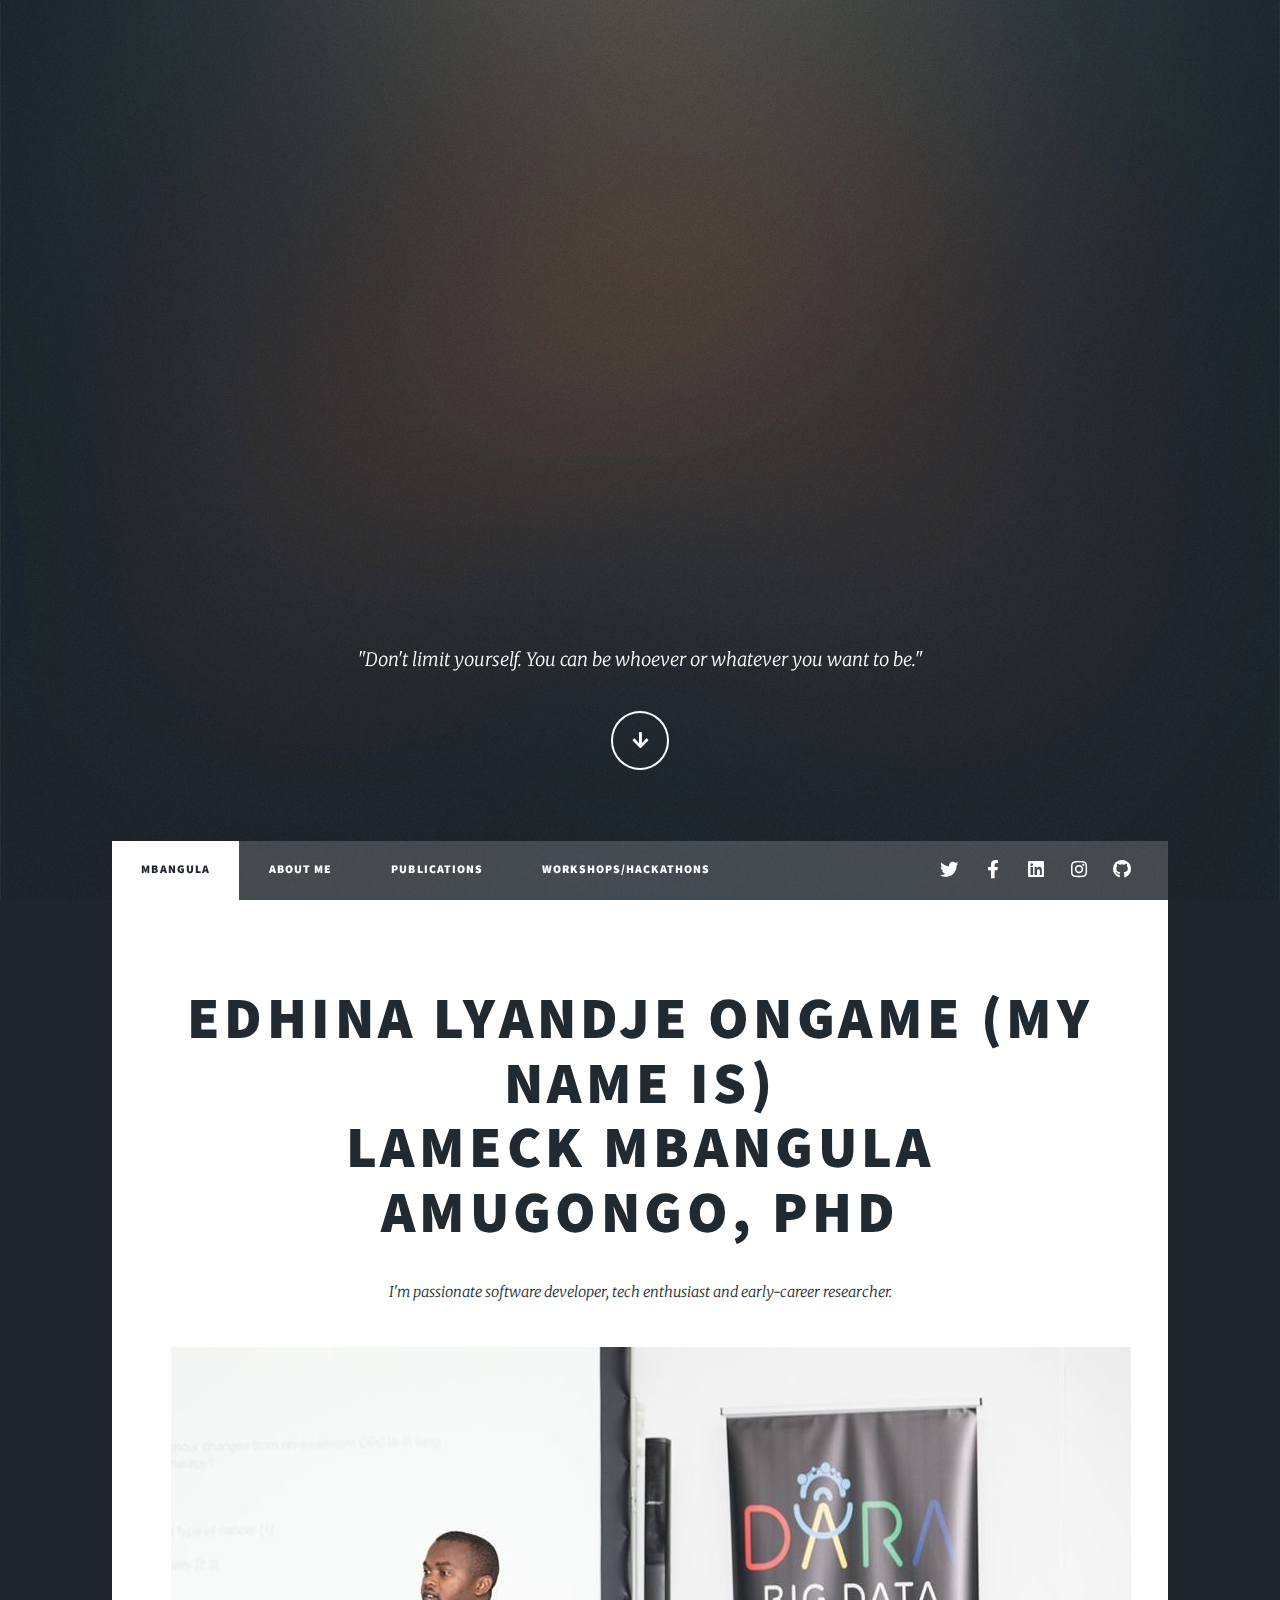
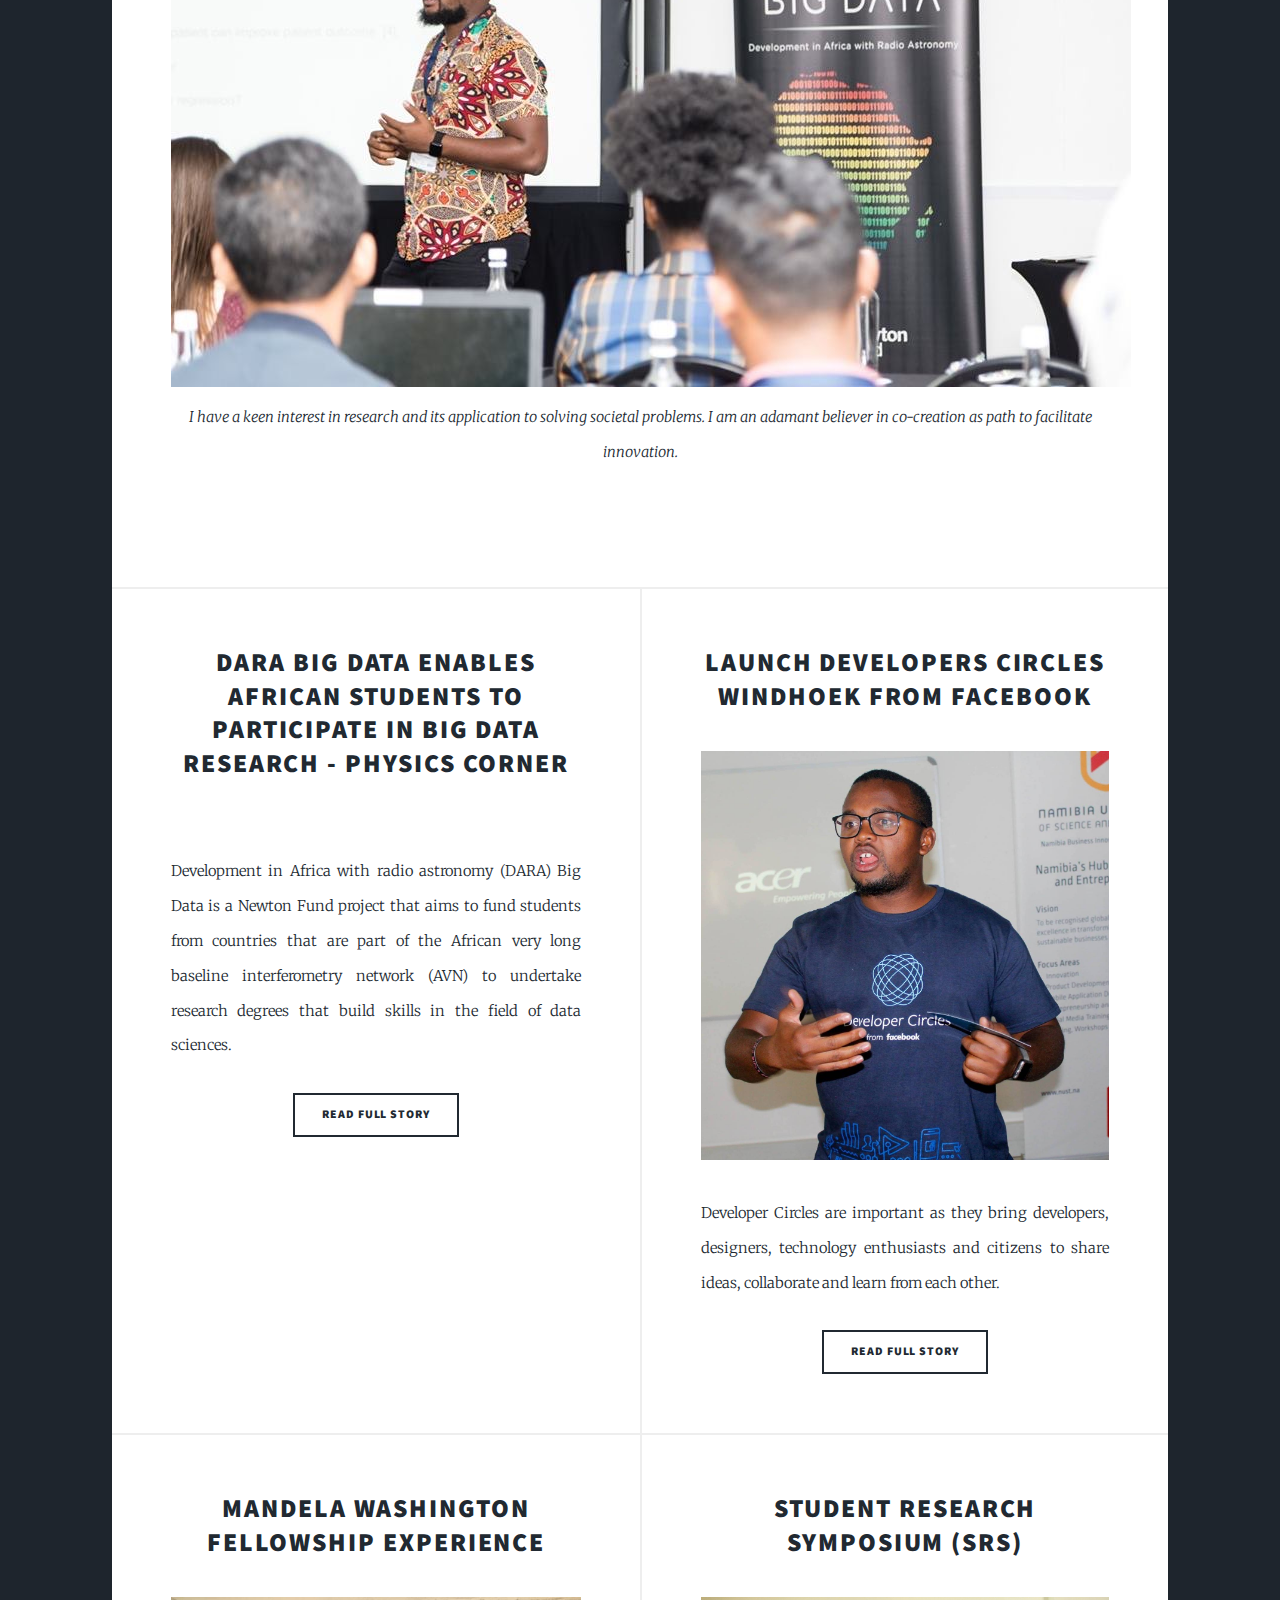
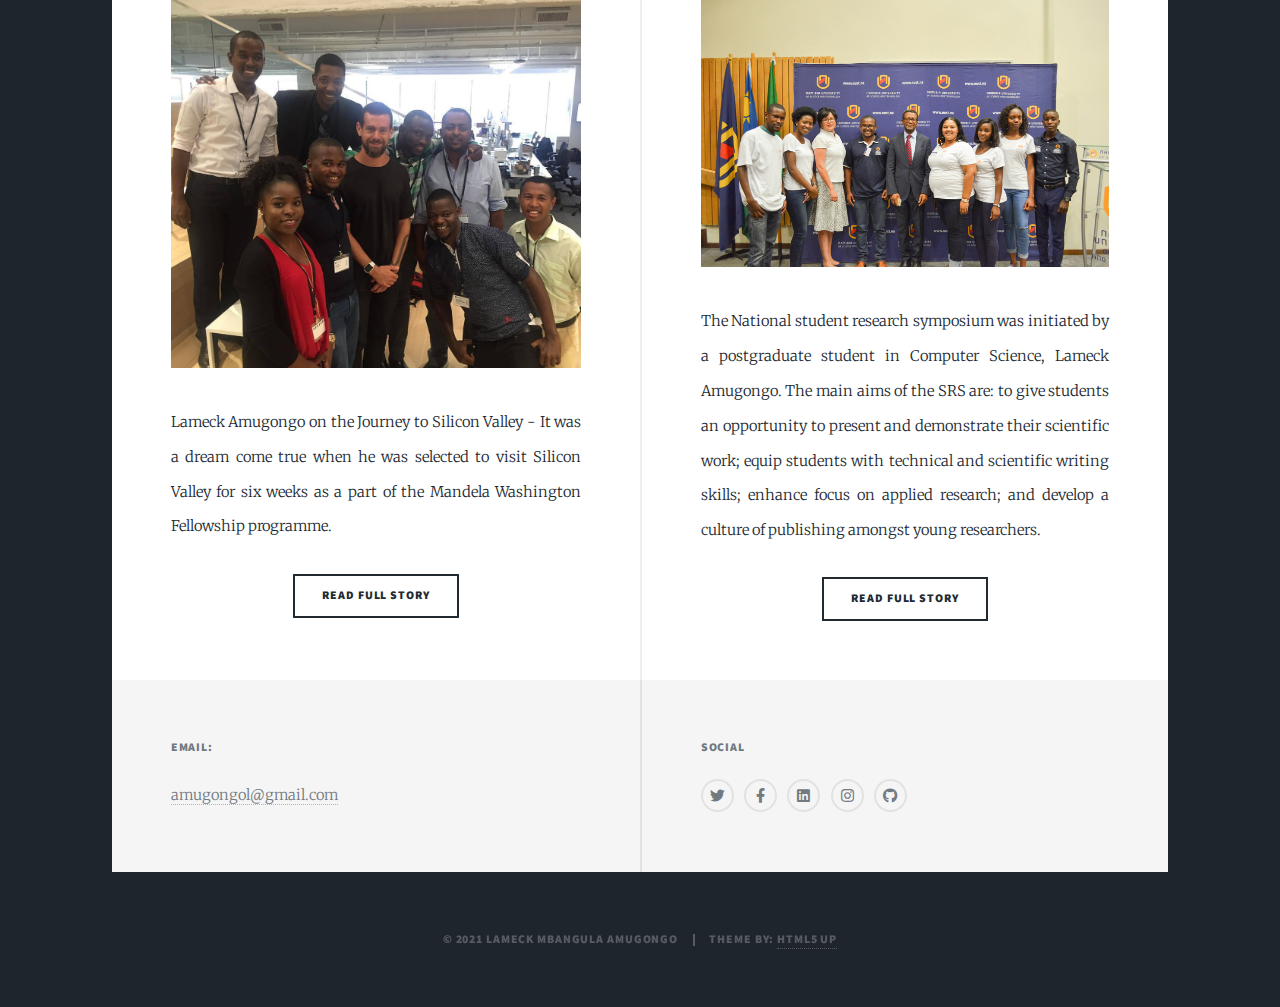
==== index.html @ 7638fcab "New Article" ====
<!DOCTYPE HTML>
<!--
	Massively by HTML5 UP
	html5up.net | @ajlkn
	Free for personal and commercial use under the CCA 3.0 license (html5up.net/license)
-->
<html>
	<head>
		<title>Lameck Mbangula Amugongo</title>
		<meta charset="utf-8" />
		<meta name="viewport" content="width=device-width, initial-scale=1, user-scalable=no" />
		<link rel="stylesheet" href="assets/css/main.css" />
		<noscript><link rel="stylesheet" href="assets/css/noscript.css" /></noscript>
	</head>
	<body class="is-preload">

		<!-- Wrapper -->
			<div id="wrapper" class="fade-in">

				<!-- Intro -->
					<div id="intro">
						<p>
							"Don't limit yourself. You can be whoever or whatever you want to be."
						</p>
						<ul class="actions">
							<li><a href="#header" class="button icon solid solo fa-arrow-down scrolly">Continue</a></li>
						</ul>
					</div>

				<!-- Header -->
					<header id="header">
						<a href="index.html" class="logo">Mbangula</a>
					</header>

				<!-- Nav -->
					<nav id="nav">
						<ul class="links">
							<li class="active"><a href="index.html">Mbangula</a></li>
							<li><a href="about.html">About Me</a></li>
							<li><a href="publications.html">Publications</a></li>
							<li><a href="workshops.html">Workshops/Hackathons</a></li>
						</ul>
						<ul class="icons">
							<li><a href="https://twitter.com/lamechthinkbig" target="_blank" class="icon brands fa-twitter"><span class="label">Twitter</span></a></li>
							<li><a href="https://www.facebook.com/lamugongo" target="_blank" class="icon brands fa-facebook-f"><span class="label">Facebook</span></a></li>
							<li><a href="https://www.linkedin.com/in/mbangula-lameck-amugongo-97433b62/" target="_blank" class="icon brands fa-linkedin"><span class="label">Facebook</span></a></li>
							<li><a href="https://www.instagram.com/lamechthinkbig/" target="_blank" class="icon brands fa-instagram"><span class="label">Instagram</span></a></li>
							<li><a href="https://github.com/Mbangula" target="_blank" class="icon brands fa-github"><span class="label">GitHub</span></a></li>
						</ul>
					</nav>

				<!-- Main -->
					<div id="main">

						<!-- Featured Post -->
							<article class="post featured">
								<header class="major">
									<h2>Edhina lyandje ongame (My name is) <br/>
										Lameck Mbangula Amugongo, PhD</h2>
									<p> 
										I'm passionate software developer, tech enthusiast and early-career researcher.
										<img class="image fit"><img src="images/DARA.JPG" alt="developer" /></img>
										I have a keen interest in research and its application to solving societal problems. 
										I am an adamant believer in co-creation as path to facilitate innovation.
									</p>
								</header>
							</article>
							
						<!-- Posts -->
							<section class="posts">
								<article>
									<header>
										<h2><a href="https://estropreprod.smartmembership.net/About/Newsroom/Newsletter/Physics/DARA-Big-Data-enables-African-students-to-particip" target="_blank">
											DARA Big Data enables African students to participate in big data research - Physics Corner</h2>
									</header>
									<a href="https://estropreprod.smartmembership.net/About/Newsroom/Newsletter/Physics/DARA-Big-Data-enables-African-students-to-particip" target="_blank" class="image fit"><img src="images/profile.jpg" alt="" /></a>
									<p>
										Development in Africa with radio astronomy (DARA) Big Data is a Newton Fund project that aims to fund students from countries that are part of the African very long baseline interferometry network (AVN) to undertake research degrees that build skills in the field of data sciences. 
									</p>
									<ul class="actions special">
										<li><a href="https://estropreprod.smartmembership.net/About/Newsroom/Newsletter/Physics/DARA-Big-Data-enables-African-students-to-particip" target="_blank" class="button">Read Full Story</a></li>
									</ul>
								</article>

								<article>
									<header>
										<h2><a href="https://www.namibiansun.com/news/developers-making-a-change2017-11-07" target="_blank">Launch Developers Circles Windhoek from Facebook</h2>
									</header>
									<a href="https://www.namibiansun.com/news/developers-making-a-change2017-11-07" target="_blank" class="image fit"><img src="images/lameck.jpg" alt="" /></a>
									<p>Developer Circles are important as they bring developers, designers, technology enthusiasts and citizens to share ideas, collaborate and learn from each other.</p>
									<ul class="actions special">
										<li><a href="https://www.namibiansun.com/news/developers-making-a-change2017-11-07" target="_blank" class="button">Read Full Story</a></li>
									</ul>
								</article>
								<article>
									<header>
										<h2><a href="https://www.namibian.com.na/169443/archive-read/Lameck-Amugongo-on-the-Journey-to-Silicon-Valley" target="_blank">Mandela Washington Fellowship Experience</h2>
									</header>
									<a href="https://www.namibian.com.na/169443/archive-read/Lameck-Amugongo-on-the-Journey-to-Silicon-Valley" target="_blank" class="image fit"><img src="images/jack.jpg" alt="" /></a>
									<p>Lameck Amugongo on the Journey to Silicon Valley - It was a dream come true when he was selected to visit Silicon Valley for six weeks as a part of the Mandela Washington Fellowship programme.</p>
									<ul class="actions special">
										<li><a href="https://www.namibian.com.na/169443/archive-read/Lameck-Amugongo-on-the-Journey-to-Silicon-Valley" target="_blank" class="button">Read Full Story</a></li>
									</ul>
								</article>
								<article>
									<header>
										<h2><a href="http://nsrs.nust.na/?q=archive" target="_blank">Student Research Symposium (SRS)</h2>
									</header>
									<a href="http://nsrs.nust.na/?q=archive" target="_blank" class="image fit"><img src="images/SRS.jpg" alt="SRS" /></a>
									<p>The National student research symposium was initiated by a postgraduate student in Computer Science, Lameck Amugongo. 
										The main aims of the SRS are: to give students an opportunity to present and demonstrate their scientific work; 
										equip students with technical and scientific writing skills; enhance focus on applied research; 
										and develop a culture of publishing amongst young researchers.</p>
									<ul class="actions special">
										<li><a href="http://nsrs.nust.na/?q=archive" target="_blank" class="button">Read Full Story</a></li>
									</ul>
								</article>
								
							</section>

					</div>
				<!-- Footer -->
					<footer id="footer">
							<section>
								<h3>Email:</h3>
								<a href="mailto:amugongol@gmail.com">amugongol@gmail.com</a>
							</section>
							<section>
								<h3>Social</h3>
								<ul class="icons alt">
									<li><a href="https://twitter.com/lamechthinkbig" target="_blank" class="icon brands fa-twitter"><span class="label">Twitter</span></a></li>
							<li><a href="https://www.facebook.com/lamugongo" target="_blank" class="icon brands fa-facebook-f"><span class="label">Facebook</span></a></li>
							<li><a href="https://www.linkedin.com/in/mbangula-lameck-amugongo-97433b62/" target="_blank" class="icon brands fa-linkedin"><span class="label">Facebook</span></a></li>
							<li><a href="https://www.instagram.com/lamechthinkbig/" target="_blank" class="icon brands fa-instagram"><span class="label">Instagram</span></a></li>
							<li><a href="https://github.com/Mbangula" target="_blank" class="icon brands fa-github"><span class="label">GitHub</span></a></li>
								</ul>
							</section>
						</section>
					</footer>

				<!-- Copyright -->
					<div id="copyright">
						<ul><li> &copy; 2021 Lameck Mbangula Amugongo </li><li>Theme by: <a href="https://html5up.net">HTML5 UP</a></li></ul>
					</div>

			</div>

		<!-- Scripts -->
			<script src="assets/js/jquery.min.js"></script>
			<script src="assets/js/jquery.scrollex.min.js"></script>
			<script src="assets/js/jquery.scrolly.min.js"></script>
			<script src="assets/js/browser.min.js"></script>
			<script src="assets/js/breakpoints.min.js"></script>
			<script src="assets/js/util.js"></script>
			<script src="assets/js/main.js"></script>

	</body>
</html>
---- assets/css/main.css ----
@import url(fontawesome-all.min.css);
@import url("https://fonts.googleapis.com/css?family=Merriweather:300,700,300italic,700italic|Source+Sans+Pro:900");

/*
	Massively by HTML5 UP
	html5up.net | @ajlkn
	Free for personal and commercial use under the CCA 3.0 license (html5up.net/license)
*/

html, body, div, span, applet, object,
iframe, h1, h2, h3, h4, h5, h6, p, blockquote,
pre, a, abbr, acronym, address, big, cite,
code, del, dfn, em, img, ins, kbd, q, s, samp,
small, strike, strong, sub, sup, tt, var, b,
u, i, center, dl, dt, dd, ol, ul, li, fieldset,
form, label, legend, table, caption, tbody,
tfoot, thead, tr, th, td, article, aside,
canvas, details, embed, figure, figcaption,
footer, header, hgroup, menu, nav, output, ruby,
section, summary, time, mark, audio, video {
	margin: 0;
	padding: 0;
	border: 0;
	font-size: 100%;
	font: inherit;
	vertical-align: baseline;}

article, aside, details, figcaption, figure,
footer, header, hgroup, menu, nav, section {
	display: block;}

body {
	line-height: 1;
}

ol, ul {
	list-style: none;
}

blockquote, q {
	quotes: none;
}

	blockquote:before, blockquote:after, q:before, q:after {
		content: '';
		content: none;
	}

table {
	border-collapse: collapse;
	border-spacing: 0;
}

body {
	-webkit-text-size-adjust: none;
}

mark {
	background-color: transparent;
	color: inherit;
}

input::-moz-focus-inner {
	border: 0;
	padding: 0;
}

input, select, textarea {
	-moz-appearance: none;
	-webkit-appearance: none;
	-ms-appearance: none;
	appearance: none;
}

/* Basic */

	@-ms-viewport {
		width: device-width;
	}

	body {
		-ms-overflow-style: scrollbar;
	}

	@media screen and (max-width: 480px) {

		html, body {
			min-width: 320px;
		}

	}

	html {
		box-sizing: border-box;
	}

	*, *:before, *:after {
		box-sizing: inherit;
	}

	body {
		background-color: #1e252d;
	}

		body.is-preload *, body.is-preload *:before, body.is-preload *:after {
			-moz-animation: none !important;
			-webkit-animation: none !important;
			-ms-animation: none !important;
			animation: none !important;
			-moz-transition: none !important;
			-webkit-transition: none !important;
			-ms-transition: none !important;
			transition: none !important;
		}

/* Type */

	html {
		font-size: 16pt;
	}

		@media screen and (max-width: 1680px) {

			html {
				font-size: 12pt;
			}

		}

		@media screen and (max-width: 1280px) {

			html {
				font-size: 11pt;
			}

		}

		@media screen and (max-width: 360px) {

			html {
				font-size: 10pt;
			}

		}

	body {
		color: #212931;
	}

	body, input, select, textarea {
		font-family: "Merriweather", Georgia, serif;
		font-weight: 300;
		font-size: 1rem;
		line-height: 2.375;
	}

	a {
		-moz-transition: color 0.2s ease-in-out, background-color 0.2s ease-in-out, border-color 0.2s ease-in-out, box-shadow 0.2s ease-in-out;
		-webkit-transition: color 0.2s ease-in-out, background-color 0.2s ease-in-out, border-color 0.2s ease-in-out, box-shadow 0.2s ease-in-out;
		-ms-transition: color 0.2s ease-in-out, background-color 0.2s ease-in-out, border-color 0.2s ease-in-out, box-shadow 0.2s ease-in-out;
		transition: color 0.2s ease-in-out, background-color 0.2s ease-in-out, border-color 0.2s ease-in-out, box-shadow 0.2s ease-in-out;
		border-bottom: dotted 1px;
		text-decoration: none;
	}

		a:hover {
			border-bottom-color: transparent;
		}

	strong, b {
		font-weight: 600;
	}

	em, i {
		font-style: italic;
	}

	p {
		text-align: justify;
		margin: 0 0 2rem 0;
	}

	h1, h2, h3, h4, h5, h6 {
		font-family: "Source Sans Pro", Helvetica, sans-serif;
		font-weight: 900;
		line-height: 1.5;
		letter-spacing: 0.075em;
		text-transform: uppercase;
		margin: 0 0 1rem 0;
	}

		h1 a, h2 a, h3 a, h4 a, h5 a, h6 a {
			border-bottom: 0;
			color: inherit;
			text-decoration: none;
		}

	h1 {
		font-size: 4rem;
		line-height: 1.1;
		margin: 0 0 2rem 0;
	}

	h2 {
		font-size: 1.75rem;
		line-height: 1.3;
		margin: 0 0 1.5rem 0;
	}

	h3 {
		font-size: 1.25rem;
		margin: 0 0 1.5rem 0;
	}

	h4 {
		font-size: 1rem;
	}

	h5 {
		font-size: 0.9rem;
	}

	h6 {
		font-size: 0.8rem;
	}

	sub {
		font-size: 0.8rem;
		position: relative;
		top: 0.5rem;
	}

	sup {
		font-size: 0.8rem;
		position: relative;
		top: -0.5rem;
	}

	blockquote {
		border-left: solid 4px;
		font-style: italic;
		margin: 0 0 2rem 0;
		padding: 0.5rem 0 0.5rem 2rem;
	}

	code {
		border: solid 2px;
		font-family: "Courier New", monospace;
		font-size: 0.9rem;
		margin: 0 0.25rem;
		padding: 0.25rem 0.65rem;
	}

	pre {
		-webkit-overflow-scrolling: touch;
		font-family: "Courier New", monospace;
		font-size: 0.9rem;
		margin: 0 0 2rem 0;
	}

		pre code {
			display: block;
			line-height: 1.75;
			padding: 1rem 1.5rem;
			overflow-x: auto;
		}

	hr {
		border: 0;
		border-bottom: solid 2px;
		margin: 3rem 0;
	}

		hr.major {
			margin: 5rem 0;
		}

	.align-left {
		text-align: left;
	}

	.align-center {
		text-align: center;
	}

	.align-right {
		text-align: right;
	}

	input, select, textarea {
		color: #212931;
	}

	a {
		color: #212931;
		border-bottom-color: rgba(33, 41, 49, 0.5);
	}

		a:hover {
			border-bottom-color: transparent;
			color: #18bfef !important;
		}

	strong, b {
		color: #212931;
	}

	h1, h2, h3, h4, h5, h6 {
		color: #212931;
	}

	blockquote {
		border-left-color: #eeeeee;
	}

	code {
		background: rgba(220, 220, 220, 0.25);
		border-color: #eeeeee;
	}

	hr {
		border-bottom-color: #eeeeee;
	}

/* Row */

	.row {
		display: flex;
		flex-wrap: wrap;
		box-sizing: border-box;
		align-items: stretch;
	}

		.row > * {
			box-sizing: border-box;
		}

		.row.gtr-uniform > * > :last-child {
			margin-bottom: 0;
		}

		.row.aln-left {
			justify-content: flex-start;
		}

		.row.aln-center {
			justify-content: center;
		}

		.row.aln-right {
			justify-content: flex-end;
		}

		.row.aln-top {
			align-items: flex-start;
		}

		.row.aln-middle {
			align-items: center;
		}

		.row.aln-bottom {
			align-items: flex-end;
		}

		.row > .imp {
			order: -1;
		}

		.row > .col-1 {
			width: 8.33333%;
		}

		.row > .off-1 {
			margin-left: 8.33333%;
		}

		.row > .col-2 {
			width: 16.66667%;
		}

		.row > .off-2 {
			margin-left: 16.66667%;
		}

		.row > .col-3 {
			width: 25%;
		}

		.row > .off-3 {
			margin-left: 25%;
		}

		.row > .col-4 {
			width: 33.33333%;
		}

		.row > .off-4 {
			margin-left: 33.33333%;
		}

		.row > .col-5 {
			width: 41.66667%;
		}

		.row > .off-5 {
			margin-left: 41.66667%;
		}

		.row > .col-6 {
			width: 50%;
		}

		.row > .off-6 {
			margin-left: 50%;
		}

		.row > .col-7 {
			width: 58.33333%;
		}

		.row > .off-7 {
			margin-left: 58.33333%;
		}

		.row > .col-8 {
			width: 66.66667%;
		}

		.row > .off-8 {
			margin-left: 66.66667%;
		}

		.row > .col-9 {
			width: 75%;
		}

		.row > .off-9 {
			margin-left: 75%;
		}

		.row > .col-10 {
			width: 83.33333%;
		}

		.row > .off-10 {
			margin-left: 83.33333%;
		}

		.row > .col-11 {
			width: 91.66667%;
		}

		.row > .off-11 {
			margin-left: 91.66667%;
		}

		.row > .col-12 {
			width: 100%;
		}

		.row > .off-12 {
			margin-left: 100%;
		}

		.row.gtr-0 {
			margin-top: 0;
			margin-left: 0rem;
		}

			.row.gtr-0 > * {
				padding: 0 0 0 0rem;
			}

			.row.gtr-0.gtr-uniform {
				margin-top: 0rem;
			}

				.row.gtr-0.gtr-uniform > * {
					padding-top: 0rem;
				}

		.row.gtr-25 {
			margin-top: 0;
			margin-left: -0.375rem;
		}

			.row.gtr-25 > * {
				padding: 0 0 0 0.375rem;
			}

			.row.gtr-25.gtr-uniform {
				margin-top: -0.375rem;
			}

				.row.gtr-25.gtr-uniform > * {
					padding-top: 0.375rem;
				}

		.row.gtr-50 {
			margin-top: 0;
			margin-left: -0.75rem;
		}

			.row.gtr-50 > * {
				padding: 0 0 0 0.75rem;
			}

			.row.gtr-50.gtr-uniform {
				margin-top: -0.75rem;
			}

				.row.gtr-50.gtr-uniform > * {
					padding-top: 0.75rem;
				}

		.row {
			margin-top: 0;
			margin-left: -1.5rem;
		}

			.row > * {
				padding: 0 0 0 1.5rem;
			}

			.row.gtr-uniform {
				margin-top: -1.5rem;
			}

				.row.gtr-uniform > * {
					padding-top: 1.5rem;
				}

		.row.gtr-150 {
			margin-top: 0;
			margin-left: -2.25rem;
		}

			.row.gtr-150 > * {
				padding: 0 0 0 2.25rem;
			}

			.row.gtr-150.gtr-uniform {
				margin-top: -2.25rem;
			}

				.row.gtr-150.gtr-uniform > * {
					padding-top: 2.25rem;
				}

		.row.gtr-200 {
			margin-top: 0;
			margin-left: -3rem;
		}

			.row.gtr-200 > * {
				padding: 0 0 0 3rem;
			}

			.row.gtr-200.gtr-uniform {
				margin-top: -3rem;
			}

				.row.gtr-200.gtr-uniform > * {
					padding-top: 3rem;
				}

		@media screen and (max-width: 1680px) {

			.row {
				display: flex;
				flex-wrap: wrap;
				box-sizing: border-box;
				align-items: stretch;
			}

				.row > * {
					box-sizing: border-box;
				}

				.row.gtr-uniform > * > :last-child {
					margin-bottom: 0;
				}

				.row.aln-left {
					justify-content: flex-start;
				}

				.row.aln-center {
					justify-content: center;
				}

				.row.aln-right {
					justify-content: flex-end;
				}

				.row.aln-top {
					align-items: flex-start;
				}

				.row.aln-middle {
					align-items: center;
				}

				.row.aln-bottom {
					align-items: flex-end;
				}

				.row > .imp-xlarge {
					order: -1;
				}

				.row > .col-1-xlarge {
					width: 8.33333%;
				}

				.row > .off-1-xlarge {
					margin-left: 8.33333%;
				}

				.row > .col-2-xlarge {
					width: 16.66667%;
				}

				.row > .off-2-xlarge {
					margin-left: 16.66667%;
				}

				.row > .col-3-xlarge {
					width: 25%;
				}

				.row > .off-3-xlarge {
					margin-left: 25%;
				}

				.row > .col-4-xlarge {
					width: 33.33333%;
				}

				.row > .off-4-xlarge {
					margin-left: 33.33333%;
				}

				.row > .col-5-xlarge {
					width: 41.66667%;
				}

				.row > .off-5-xlarge {
					margin-left: 41.66667%;
				}

				.row > .col-6-xlarge {
					width: 50%;
				}

				.row > .off-6-xlarge {
					margin-left: 50%;
				}

				.row > .col-7-xlarge {
					width: 58.33333%;
				}

				.row > .off-7-xlarge {
					margin-left: 58.33333%;
				}

				.row > .col-8-xlarge {
					width: 66.66667%;
				}

				.row > .off-8-xlarge {
					margin-left: 66.66667%;
				}

				.row > .col-9-xlarge {
					width: 75%;
				}

				.row > .off-9-xlarge {
					margin-left: 75%;
				}

				.row > .col-10-xlarge {
					width: 83.33333%;
				}

				.row > .off-10-xlarge {
					margin-left: 83.33333%;
				}

				.row > .col-11-xlarge {
					width: 91.66667%;
				}

				.row > .off-11-xlarge {
					margin-left: 91.66667%;
				}

				.row > .col-12-xlarge {
					width: 100%;
				}

				.row > .off-12-xlarge {
					margin-left: 100%;
				}

				.row.gtr-0 {
					margin-top: 0;
					margin-left: 0rem;
				}

					.row.gtr-0 > * {
						padding: 0 0 0 0rem;
					}

					.row.gtr-0.gtr-uniform {
						margin-top: 0rem;
					}

						.row.gtr-0.gtr-uniform > * {
							padding-top: 0rem;
						}

				.row.gtr-25 {
					margin-top: 0;
					margin-left: -0.375rem;
				}

					.row.gtr-25 > * {
						padding: 0 0 0 0.375rem;
					}

					.row.gtr-25.gtr-uniform {
						margin-top: -0.375rem;
					}

						.row.gtr-25.gtr-uniform > * {
							padding-top: 0.375rem;
						}

				.row.gtr-50 {
					margin-top: 0;
					margin-left: -0.75rem;
				}

					.row.gtr-50 > * {
						padding: 0 0 0 0.75rem;
					}

					.row.gtr-50.gtr-uniform {
						margin-top: -0.75rem;
					}

						.row.gtr-50.gtr-uniform > * {
							padding-top: 0.75rem;
						}

				.row {
					margin-top: 0;
					margin-left: -1.5rem;
				}

					.row > * {
						padding: 0 0 0 1.5rem;
					}

					.row.gtr-uniform {
						margin-top: -1.5rem;
					}

						.row.gtr-uniform > * {
							padding-top: 1.5rem;
						}

				.row.gtr-150 {
					margin-top: 0;
					margin-left: -2.25rem;
				}

					.row.gtr-150 > * {
						padding: 0 0 0 2.25rem;
					}

					.row.gtr-150.gtr-uniform {
						margin-top: -2.25rem;
					}

						.row.gtr-150.gtr-uniform > * {
							padding-top: 2.25rem;
						}

				.row.gtr-200 {
					margin-top: 0;
					margin-left: -3rem;
				}

					.row.gtr-200 > * {
						padding: 0 0 0 3rem;
					}

					.row.gtr-200.gtr-uniform {
						margin-top: -3rem;
					}

						.row.gtr-200.gtr-uniform > * {
							padding-top: 3rem;
						}

		}

		@media screen and (max-width: 1280px) {

			.row {
				display: flex;
				flex-wrap: wrap;
				box-sizing: border-box;
				align-items: stretch;
			}

				.row > * {
					box-sizing: border-box;
				}

				.row.gtr-uniform > * > :last-child {
					margin-bottom: 0;
				}

				.row.aln-left {
					justify-content: flex-start;
				}

				.row.aln-center {
					justify-content: center;
				}

				.row.aln-right {
					justify-content: flex-end;
				}

				.row.aln-top {
					align-items: flex-start;
				}

				.row.aln-middle {
					align-items: center;
				}

				.row.aln-bottom {
					align-items: flex-end;
				}

				.row > .imp-large {
					order: -1;
				}

				.row > .col-1-large {
					width: 8.33333%;
				}

				.row > .off-1-large {
					margin-left: 8.33333%;
				}

				.row > .col-2-large {
					width: 16.66667%;
				}

				.row > .off-2-large {
					margin-left: 16.66667%;
				}

				.row > .col-3-large {
					width: 25%;
				}

				.row > .off-3-large {
					margin-left: 25%;
				}

				.row > .col-4-large {
					width: 33.33333%;
				}

				.row > .off-4-large {
					margin-left: 33.33333%;
				}

				.row > .col-5-large {
					width: 41.66667%;
				}

				.row > .off-5-large {
					margin-left: 41.66667%;
				}

				.row > .col-6-large {
					width: 50%;
				}

				.row > .off-6-large {
					margin-left: 50%;
				}

				.row > .col-7-large {
					width: 58.33333%;
				}

				.row > .off-7-large {
					margin-left: 58.33333%;
				}

				.row > .col-8-large {
					width: 66.66667%;
				}

				.row > .off-8-large {
					margin-left: 66.66667%;
				}

				.row > .col-9-large {
					width: 75%;
				}

				.row > .off-9-large {
					margin-left: 75%;
				}

				.row > .col-10-large {
					width: 83.33333%;
				}

				.row > .off-10-large {
					margin-left: 83.33333%;
				}

				.row > .col-11-large {
					width: 91.66667%;
				}

				.row > .off-11-large {
					margin-left: 91.66667%;
				}

				.row > .col-12-large {
					width: 100%;
				}

				.row > .off-12-large {
					margin-left: 100%;
				}

				.row.gtr-0 {
					margin-top: 0;
					margin-left: 0rem;
				}

					.row.gtr-0 > * {
						padding: 0 0 0 0rem;
					}

					.row.gtr-0.gtr-uniform {
						margin-top: 0rem;
					}

						.row.gtr-0.gtr-uniform > * {
							padding-top: 0rem;
						}

				.row.gtr-25 {
					margin-top: 0;
					margin-left: -0.375rem;
				}

					.row.gtr-25 > * {
						padding: 0 0 0 0.375rem;
					}

					.row.gtr-25.gtr-uniform {
						margin-top: -0.375rem;
					}

						.row.gtr-25.gtr-uniform > * {
							padding-top: 0.375rem;
						}

				.row.gtr-50 {
					margin-top: 0;
					margin-left: -0.75rem;
				}

					.row.gtr-50 > * {
						padding: 0 0 0 0.75rem;
					}

					.row.gtr-50.gtr-uniform {
						margin-top: -0.75rem;
					}

						.row.gtr-50.gtr-uniform > * {
							padding-top: 0.75rem;
						}

				.row {
					margin-top: 0;
					margin-left: -1.5rem;
				}

					.row > * {
						padding: 0 0 0 1.5rem;
					}

					.row.gtr-uniform {
						margin-top: -1.5rem;
					}

						.row.gtr-uniform > * {
							padding-top: 1.5rem;
						}

				.row.gtr-150 {
					margin-top: 0;
					margin-left: -2.25rem;
				}

					.row.gtr-150 > * {
						padding: 0 0 0 2.25rem;
					}

					.row.gtr-150.gtr-uniform {
						margin-top: -2.25rem;
					}

						.row.gtr-150.gtr-uniform > * {
							padding-top: 2.25rem;
						}

				.row.gtr-200 {
					margin-top: 0;
					margin-left: -3rem;
				}

					.row.gtr-200 > * {
						padding: 0 0 0 3rem;
					}

					.row.gtr-200.gtr-uniform {
						margin-top: -3rem;
					}

						.row.gtr-200.gtr-uniform > * {
							padding-top: 3rem;
						}

		}

		@media screen and (max-width: 980px) {

			.row {
				display: flex;
				flex-wrap: wrap;
				box-sizing: border-box;
				align-items: stretch;
			}

				.row > * {
					box-sizing: border-box;
				}

				.row.gtr-uniform > * > :last-child {
					margin-bottom: 0;
				}

				.row.aln-left {
					justify-content: flex-start;
				}

				.row.aln-center {
					justify-content: center;
				}

				.row.aln-right {
					justify-content: flex-end;
				}

				.row.aln-top {
					align-items: flex-start;
				}

				.row.aln-middle {
					align-items: center;
				}

				.row.aln-bottom {
					align-items: flex-end;
				}

				.row > .imp-medium {
					order: -1;
				}

				.row > .col-1-medium {
					width: 8.33333%;
				}

				.row > .off-1-medium {
					margin-left: 8.33333%;
				}

				.row > .col-2-medium {
					width: 16.66667%;
				}

				.row > .off-2-medium {
					margin-left: 16.66667%;
				}

				.row > .col-3-medium {
					width: 25%;
				}

				.row > .off-3-medium {
					margin-left: 25%;
				}

				.row > .col-4-medium {
					width: 33.33333%;
				}

				.row > .off-4-medium {
					margin-left: 33.33333%;
				}

				.row > .col-5-medium {
					width: 41.66667%;
				}

				.row > .off-5-medium {
					margin-left: 41.66667%;
				}

				.row > .col-6-medium {
					width: 50%;
				}

				.row > .off-6-medium {
					margin-left: 50%;
				}

				.row > .col-7-medium {
					width: 58.33333%;
				}

				.row > .off-7-medium {
					margin-left: 58.33333%;
				}

				.row > .col-8-medium {
					width: 66.66667%;
				}

				.row > .off-8-medium {
					margin-left: 66.66667%;
				}

				.row > .col-9-medium {
					width: 75%;
				}

				.row > .off-9-medium {
					margin-left: 75%;
				}

				.row > .col-10-medium {
					width: 83.33333%;
				}

				.row > .off-10-medium {
					margin-left: 83.33333%;
				}

				.row > .col-11-medium {
					width: 91.66667%;
				}

				.row > .off-11-medium {
					margin-left: 91.66667%;
				}

				.row > .col-12-medium {
					width: 100%;
				}

				.row > .off-12-medium {
					margin-left: 100%;
				}

				.row.gtr-0 {
					margin-top: 0;
					margin-left: 0rem;
				}

					.row.gtr-0 > * {
						padding: 0 0 0 0rem;
					}

					.row.gtr-0.gtr-uniform {
						margin-top: 0rem;
					}

						.row.gtr-0.gtr-uniform > * {
							padding-top: 0rem;
						}

				.row.gtr-25 {
					margin-top: 0;
					margin-left: -0.375rem;
				}

					.row.gtr-25 > * {
						padding: 0 0 0 0.375rem;
					}

					.row.gtr-25.gtr-uniform {
						margin-top: -0.375rem;
					}

						.row.gtr-25.gtr-uniform > * {
							padding-top: 0.375rem;
						}

				.row.gtr-50 {
					margin-top: 0;
					margin-left: -0.75rem;
				}

					.row.gtr-50 > * {
						padding: 0 0 0 0.75rem;
					}

					.row.gtr-50.gtr-uniform {
						margin-top: -0.75rem;
					}

						.row.gtr-50.gtr-uniform > * {
							padding-top: 0.75rem;
						}

				.row {
					margin-top: 0;
					margin-left: -1.5rem;
				}

					.row > * {
						padding: 0 0 0 1.5rem;
					}

					.row.gtr-uniform {
						margin-top: -1.5rem;
					}

						.row.gtr-uniform > * {
							padding-top: 1.5rem;
						}

				.row.gtr-150 {
					margin-top: 0;
					margin-left: -2.25rem;
				}

					.row.gtr-150 > * {
						padding: 0 0 0 2.25rem;
					}

					.row.gtr-150.gtr-uniform {
						margin-top: -2.25rem;
					}

						.row.gtr-150.gtr-uniform > * {
							padding-top: 2.25rem;
						}

				.row.gtr-200 {
					margin-top: 0;
					margin-left: -3rem;
				}

					.row.gtr-200 > * {
						padding: 0 0 0 3rem;
					}

					.row.gtr-200.gtr-uniform {
						margin-top: -3rem;
					}

						.row.gtr-200.gtr-uniform > * {
							padding-top: 3rem;
						}

		}

		@media screen and (max-width: 736px) {

			.row {
				display: flex;
				flex-wrap: wrap;
				box-sizing: border-box;
				align-items: stretch;
			}

				.row > * {
					box-sizing: border-box;
				}

				.row.gtr-uniform > * > :last-child {
					margin-bottom: 0;
				}

				.row.aln-left {
					justify-content: flex-start;
				}

				.row.aln-center {
					justify-content: center;
				}

				.row.aln-right {
					justify-content: flex-end;
				}

				.row.aln-top {
					align-items: flex-start;
				}

				.row.aln-middle {
					align-items: center;
				}

				.row.aln-bottom {
					align-items: flex-end;
				}

				.row > .imp-small {
					order: -1;
				}

				.row > .col-1-small {
					width: 8.33333%;
				}

				.row > .off-1-small {
					margin-left: 8.33333%;
				}

				.row > .col-2-small {
					width: 16.66667%;
				}

				.row > .off-2-small {
					margin-left: 16.66667%;
				}

				.row > .col-3-small {
					width: 25%;
				}

				.row > .off-3-small {
					margin-left: 25%;
				}

				.row > .col-4-small {
					width: 33.33333%;
				}

				.row > .off-4-small {
					margin-left: 33.33333%;
				}

				.row > .col-5-small {
					width: 41.66667%;
				}

				.row > .off-5-small {
					margin-left: 41.66667%;
				}

				.row > .col-6-small {
					width: 50%;
				}

				.row > .off-6-small {
					margin-left: 50%;
				}

				.row > .col-7-small {
					width: 58.33333%;
				}

				.row > .off-7-small {
					margin-left: 58.33333%;
				}

				.row > .col-8-small {
					width: 66.66667%;
				}

				.row > .off-8-small {
					margin-left: 66.66667%;
				}

				.row > .col-9-small {
					width: 75%;
				}

				.row > .off-9-small {
					margin-left: 75%;
				}

				.row > .col-10-small {
					width: 83.33333%;
				}

				.row > .off-10-small {
					margin-left: 83.33333%;
				}

				.row > .col-11-small {
					width: 91.66667%;
				}

				.row > .off-11-small {
					margin-left: 91.66667%;
				}

				.row > .col-12-small {
					width: 100%;
				}

				.row > .off-12-small {
					margin-left: 100%;
				}

				.row.gtr-0 {
					margin-top: 0;
					margin-left: 0rem;
				}

					.row.gtr-0 > * {
						padding: 0 0 0 0rem;
					}

					.row.gtr-0.gtr-uniform {
						margin-top: 0rem;
					}

						.row.gtr-0.gtr-uniform > * {
							padding-top: 0rem;
						}

				.row.gtr-25 {
					margin-top: 0;
					margin-left: -0.375rem;
				}

					.row.gtr-25 > * {
						padding: 0 0 0 0.375rem;
					}

					.row.gtr-25.gtr-uniform {
						margin-top: -0.375rem;
					}

						.row.gtr-25.gtr-uniform > * {
							padding-top: 0.375rem;
						}

				.row.gtr-50 {
					margin-top: 0;
					margin-left: -0.75rem;
				}

					.row.gtr-50 > * {
						padding: 0 0 0 0.75rem;
					}

					.row.gtr-50.gtr-uniform {
						margin-top: -0.75rem;
					}

						.row.gtr-50.gtr-uniform > * {
							padding-top: 0.75rem;
						}

				.row {
					margin-top: 0;
					margin-left: -1.5rem;
				}

					.row > * {
						padding: 0 0 0 1.5rem;
					}

					.row.gtr-uniform {
						margin-top: -1.5rem;
					}

						.row.gtr-uniform > * {
							padding-top: 1.5rem;
						}

				.row.gtr-150 {
					margin-top: 0;
					margin-left: -2.25rem;
				}

					.row.gtr-150 > * {
						padding: 0 0 0 2.25rem;
					}

					.row.gtr-150.gtr-uniform {
						margin-top: -2.25rem;
					}

						.row.gtr-150.gtr-uniform > * {
							padding-top: 2.25rem;
						}

				.row.gtr-200 {
					margin-top: 0;
					margin-left: -3rem;
				}

					.row.gtr-200 > * {
						padding: 0 0 0 3rem;
					}

					.row.gtr-200.gtr-uniform {
						margin-top: -3rem;
					}

						.row.gtr-200.gtr-uniform > * {
							padding-top: 3rem;
						}

		}

		@media screen and (max-width: 480px) {

			.row {
				display: flex;
				flex-wrap: wrap;
				box-sizing: border-box;
				align-items: stretch;
			}

				.row > * {
					box-sizing: border-box;
				}

				.row.gtr-uniform > * > :last-child {
					margin-bottom: 0;
				}

				.row.aln-left {
					justify-content: flex-start;
				}

				.row.aln-center {
					justify-content: center;
				}

				.row.aln-right {
					justify-content: flex-end;
				}

				.row.aln-top {
					align-items: flex-start;
				}

				.row.aln-middle {
					align-items: center;
				}

				.row.aln-bottom {
					align-items: flex-end;
				}

				.row > .imp-xsmall {
					order: -1;
				}

				.row > .col-1-xsmall {
					width: 8.33333%;
				}

				.row > .off-1-xsmall {
					margin-left: 8.33333%;
				}

				.row > .col-2-xsmall {
					width: 16.66667%;
				}

				.row > .off-2-xsmall {
					margin-left: 16.66667%;
				}

				.row > .col-3-xsmall {
					width: 25%;
				}

				.row > .off-3-xsmall {
					margin-left: 25%;
				}

				.row > .col-4-xsmall {
					width: 33.33333%;
				}

				.row > .off-4-xsmall {
					margin-left: 33.33333%;
				}

				.row > .col-5-xsmall {
					width: 41.66667%;
				}

				.row > .off-5-xsmall {
					margin-left: 41.66667%;
				}

				.row > .col-6-xsmall {
					width: 50%;
				}

				.row > .off-6-xsmall {
					margin-left: 50%;
				}

				.row > .col-7-xsmall {
					width: 58.33333%;
				}

				.row > .off-7-xsmall {
					margin-left: 58.33333%;
				}

				.row > .col-8-xsmall {
					width: 66.66667%;
				}

				.row > .off-8-xsmall {
					margin-left: 66.66667%;
				}

				.row > .col-9-xsmall {
					width: 75%;
				}

				.row > .off-9-xsmall {
					margin-left: 75%;
				}

				.row > .col-10-xsmall {
					width: 83.33333%;
				}

				.row > .off-10-xsmall {
					margin-left: 83.33333%;
				}

				.row > .col-11-xsmall {
					width: 91.66667%;
				}

				.row > .off-11-xsmall {
					margin-left: 91.66667%;
				}

				.row > .col-12-xsmall {
					width: 100%;
				}

				.row > .off-12-xsmall {
					margin-left: 100%;
				}

				.row.gtr-0 {
					margin-top: 0;
					margin-left: 0rem;
				}

					.row.gtr-0 > * {
						padding: 0 0 0 0rem;
					}

					.row.gtr-0.gtr-uniform {
						margin-top: 0rem;
					}

						.row.gtr-0.gtr-uniform > * {
							padding-top: 0rem;
						}

				.row.gtr-25 {
					margin-top: 0;
					margin-left: -0.375rem;
				}

					.row.gtr-25 > * {
						padding: 0 0 0 0.375rem;
					}

					.row.gtr-25.gtr-uniform {
						margin-top: -0.375rem;
					}

						.row.gtr-25.gtr-uniform > * {
							padding-top: 0.375rem;
						}

				.row.gtr-50 {
					margin-top: 0;
					margin-left: -0.75rem;
				}

					.row.gtr-50 > * {
						padding: 0 0 0 0.75rem;
					}

					.row.gtr-50.gtr-uniform {
						margin-top: -0.75rem;
					}

						.row.gtr-50.gtr-uniform > * {
							padding-top: 0.75rem;
						}

				.row {
					margin-top: 0;
					margin-left: -1.5rem;
				}

					.row > * {
						padding: 0 0 0 1.5rem;
					}

					.row.gtr-uniform {
						margin-top: -1.5rem;
					}

						.row.gtr-uniform > * {
							padding-top: 1.5rem;
						}

				.row.gtr-150 {
					margin-top: 0;
					margin-left: -2.25rem;
				}

					.row.gtr-150 > * {
						padding: 0 0 0 2.25rem;
					}

					.row.gtr-150.gtr-uniform {
						margin-top: -2.25rem;
					}

						.row.gtr-150.gtr-uniform > * {
							padding-top: 2.25rem;
						}

				.row.gtr-200 {
					margin-top: 0;
					margin-left: -3rem;
				}

					.row.gtr-200 > * {
						padding: 0 0 0 3rem;
					}

					.row.gtr-200.gtr-uniform {
						margin-top: -3rem;
					}

						.row.gtr-200.gtr-uniform > * {
							padding-top: 3rem;
						}

		}

		@media screen and (max-width: 360px) {

			.row {
				display: flex;
				flex-wrap: wrap;
				box-sizing: border-box;
				align-items: stretch;
			}

				.row > * {
					box-sizing: border-box;
				}

				.row.gtr-uniform > * > :last-child {
					margin-bottom: 0;
				}

				.row.aln-left {
					justify-content: flex-start;
				}

				.row.aln-center {
					justify-content: center;
				}

				.row.aln-right {
					justify-content: flex-end;
				}

				.row.aln-top {
					align-items: flex-start;
				}

				.row.aln-middle {
					align-items: center;
				}

				.row.aln-bottom {
					align-items: flex-end;
				}

				.row > .imp-xxsmall {
					order: -1;
				}

				.row > .col-1-xxsmall {
					width: 8.33333%;
				}

				.row > .off-1-xxsmall {
					margin-left: 8.33333%;
				}

				.row > .col-2-xxsmall {
					width: 16.66667%;
				}

				.row > .off-2-xxsmall {
					margin-left: 16.66667%;
				}

				.row > .col-3-xxsmall {
					width: 25%;
				}

				.row > .off-3-xxsmall {
					margin-left: 25%;
				}

				.row > .col-4-xxsmall {
					width: 33.33333%;
				}

				.row > .off-4-xxsmall {
					margin-left: 33.33333%;
				}

				.row > .col-5-xxsmall {
					width: 41.66667%;
				}

				.row > .off-5-xxsmall {
					margin-left: 41.66667%;
				}

				.row > .col-6-xxsmall {
					width: 50%;
				}

				.row > .off-6-xxsmall {
					margin-left: 50%;
				}

				.row > .col-7-xxsmall {
					width: 58.33333%;
				}

				.row > .off-7-xxsmall {
					margin-left: 58.33333%;
				}

				.row > .col-8-xxsmall {
					width: 66.66667%;
				}

				.row > .off-8-xxsmall {
					margin-left: 66.66667%;
				}

				.row > .col-9-xxsmall {
					width: 75%;
				}

				.row > .off-9-xxsmall {
					margin-left: 75%;
				}

				.row > .col-10-xxsmall {
					width: 83.33333%;
				}

				.row > .off-10-xxsmall {
					margin-left: 83.33333%;
				}

				.row > .col-11-xxsmall {
					width: 91.66667%;
				}

				.row > .off-11-xxsmall {
					margin-left: 91.66667%;
				}

				.row > .col-12-xxsmall {
					width: 100%;
				}

				.row > .off-12-xxsmall {
					margin-left: 100%;
				}

				.row.gtr-0 {
					margin-top: 0;
					margin-left: 0rem;
				}

					.row.gtr-0 > * {
						padding: 0 0 0 0rem;
					}

					.row.gtr-0.gtr-uniform {
						margin-top: 0rem;
					}

						.row.gtr-0.gtr-uniform > * {
							padding-top: 0rem;
						}

				.row.gtr-25 {
					margin-top: 0;
					margin-left: -0.375rem;
				}

					.row.gtr-25 > * {
						padding: 0 0 0 0.375rem;
					}

					.row.gtr-25.gtr-uniform {
						margin-top: -0.375rem;
					}

						.row.gtr-25.gtr-uniform > * {
							padding-top: 0.375rem;
						}

				.row.gtr-50 {
					margin-top: 0;
					margin-left: -0.75rem;
				}

					.row.gtr-50 > * {
						padding: 0 0 0 0.75rem;
					}

					.row.gtr-50.gtr-uniform {
						margin-top: -0.75rem;
					}

						.row.gtr-50.gtr-uniform > * {
							padding-top: 0.75rem;
						}

				.row {
					margin-top: 0;
					margin-left: -1.5rem;
				}

					.row > * {
						padding: 0 0 0 1.5rem;
					}

					.row.gtr-uniform {
						margin-top: -1.5rem;
					}

						.row.gtr-uniform > * {
							padding-top: 1.5rem;
						}

				.row.gtr-150 {
					margin-top: 0;
					margin-left: -2.25rem;
				}

					.row.gtr-150 > * {
						padding: 0 0 0 2.25rem;
					}

					.row.gtr-150.gtr-uniform {
						margin-top: -2.25rem;
					}

						.row.gtr-150.gtr-uniform > * {
							padding-top: 2.25rem;
						}

				.row.gtr-200 {
					margin-top: 0;
					margin-left: -3rem;
				}

					.row.gtr-200 > * {
						padding: 0 0 0 3rem;
					}

					.row.gtr-200.gtr-uniform {
						margin-top: -3rem;
					}

						.row.gtr-200.gtr-uniform > * {
							padding-top: 3rem;
						}

		}

/* Box */

	.box {
		border: solid 2px;
		margin-bottom: 2rem;
		padding: 1.5rem;
	}

		.box > :last-child,
		.box > :last-child > :last-child,
		.box > :last-child > :last-child > :last-child {
			margin-bottom: 0;
		}

		.box.alt {
			border: 0;
			border-radius: 0;
			padding: 0;
		}

	.box {
		border-color: #eeeeee;
	}

/* Button */

	input[type="submit"],
	input[type="reset"],
	input[type="button"],
	button,
	.button {
		-moz-appearance: none;
		-webkit-appearance: none;
		-ms-appearance: none;
		appearance: none;
		-moz-transition: background-color 0.2s ease-in-out, box-shadow 0.2s ease-in-out, color 0.2s ease-in-out;
		-webkit-transition: background-color 0.2s ease-in-out, box-shadow 0.2s ease-in-out, color 0.2s ease-in-out;
		-ms-transition: background-color 0.2s ease-in-out, box-shadow 0.2s ease-in-out, color 0.2s ease-in-out;
		transition: background-color 0.2s ease-in-out, box-shadow 0.2s ease-in-out, color 0.2s ease-in-out;
		border: 0;
		border-radius: 0;
		cursor: pointer;
		display: inline-block;
		font-family: "Source Sans Pro", Helvetica, sans-serif;
		font-size: 0.8rem;
		font-weight: 900;
		letter-spacing: 0.075em;
		height: 3rem;
		line-height: 3rem;
		padding: 0 2rem;
		text-align: center;
		text-decoration: none;
		text-transform: uppercase;
		white-space: nowrap;
	}

		input[type="submit"].icon:before,
		input[type="reset"].icon:before,
		input[type="button"].icon:before,
		button.icon:before,
		.button.icon:before {
			margin-right: 0.5rem;
		}

		input[type="submit"].icon.solo,
		input[type="reset"].icon.solo,
		input[type="button"].icon.solo,
		button.icon.solo,
		.button.icon.solo {
			position: relative;
			width: 4rem;
			height: 4rem;
			line-height: 4rem;
			border-radius: 4rem;
			text-indent: 4rem;
			overflow: hidden;
			padding: 0;
			white-space: nowrap;
		}

			input[type="submit"].icon.solo:before,
			input[type="reset"].icon.solo:before,
			input[type="button"].icon.solo:before,
			button.icon.solo:before,
			.button.icon.solo:before {
				position: absolute;
				display: block;
				top: 0;
				left: 0;
				width: inherit;
				height: inherit;
				line-height: inherit;
				font-size: 1.25rem;
				margin-right: 0;
				text-align: center;
				text-indent: 0;
			}

		input[type="submit"].fit,
		input[type="reset"].fit,
		input[type="button"].fit,
		button.fit,
		.button.fit {
			width: 100%;
		}

		input[type="submit"].small,
		input[type="reset"].small,
		input[type="button"].small,
		button.small,
		.button.small {
			font-size: 0.7rem;
			height: 2.5rem;
			line-height: 2.5rem;
			padding: 0 1.5rem;
		}

		input[type="submit"].large,
		input[type="reset"].large,
		input[type="button"].large,
		button.large,
		.button.large {
			font-size: 0.9rem;
			height: 3.5rem;
			line-height: 3.5rem;
			padding: 0 2.75rem;
		}

		@media screen and (max-width: 980px) {

			input[type="submit"],
			input[type="reset"],
			input[type="button"],
			button,
			.button {
				font-size: 0.9rem;
				height: 3.25rem;
				line-height: 3.25rem;
			}

				input[type="submit"].large,
				input[type="reset"].large,
				input[type="button"].large,
				button.large,
				.button.large {
					font-size: 1rem;
					height: 3.75rem;
					line-height: 3.75rem;
				}

		}

		input[type="submit"].disabled, input[type="submit"]:disabled,
		input[type="reset"].disabled,
		input[type="reset"]:disabled,
		input[type="button"].disabled,
		input[type="button"]:disabled,
		button.disabled,
		button:disabled,
		.button.disabled,
		.button:disabled {
			pointer-events: none;
			opacity: 0.25;
		}

	input[type="submit"],
	input[type="reset"],
	input[type="button"],
	button,
	.button {
		background-color: transparent;
		box-shadow: inset 0 0 0 2px #212931;
		color: #212931 !important;
	}

		input[type="submit"]:hover,
		input[type="reset"]:hover,
		input[type="button"]:hover,
		button:hover,
		.button:hover {
			box-shadow: inset 0 0 0 2px #18bfef;
			color: #18bfef !important;
		}

		input[type="submit"].primary,
		input[type="reset"].primary,
		input[type="button"].primary,
		button.primary,
		.button.primary {
			background-color: #212931;
			box-shadow: none;
			color: #ffffff !important;
		}

			input[type="submit"].primary:hover,
			input[type="reset"].primary:hover,
			input[type="button"].primary:hover,
			button.primary:hover,
			.button.primary:hover {
				background-color: #18bfef;
			}

/* Form */

	form {
		margin: 0 0 2rem 0;
	}

		form > :last-child {
			margin-bottom: 0;
		}

		form > .fields {
			display: -moz-flex;
			display: -webkit-flex;
			display: -ms-flex;
			display: flex;
			-moz-flex-wrap: wrap;
			-webkit-flex-wrap: wrap;
			-ms-flex-wrap: wrap;
			flex-wrap: wrap;
			width: calc(100% + 3rem);
			margin: -1.5rem 0 2rem -1.5rem;
		}

			form > .fields > .field {
				-moz-flex-grow: 0;
				-webkit-flex-grow: 0;
				-ms-flex-grow: 0;
				flex-grow: 0;
				-moz-flex-shrink: 0;
				-webkit-flex-shrink: 0;
				-ms-flex-shrink: 0;
				flex-shrink: 0;
				padding: 1.5rem 0 0 1.5rem;
				width: calc(100% - 1.5rem);
			}

				form > .fields > .field.half {
					width: calc(50% - 0.75rem);
				}

				form > .fields > .field.third {
					width: calc(100%/3 - 0.5rem);
				}

				form > .fields > .field.quarter {
					width: calc(25% - 0.375rem);
				}

		@media screen and (max-width: 480px) {

			form > .fields {
				width: calc(100% + 3rem);
				margin: -1.5rem 0 2rem -1.5rem;
			}

				form > .fields > .field {
					padding: 1.5rem 0 0 1.5rem;
					width: calc(100% - 1.5rem);
				}

					form > .fields > .field.half {
						width: calc(100% - 1.5rem);
					}

					form > .fields > .field.third {
						width: calc(100% - 1.5rem);
					}

					form > .fields > .field.quarter {
						width: calc(100% - 1.5rem);
					}

		}

	label {
		display: block;
		font-family: "Source Sans Pro", Helvetica, sans-serif;
		font-weight: 900;
		line-height: 1.5;
		letter-spacing: 0.075em;
		font-size: 0.8rem;
		text-transform: uppercase;
		margin: 0 0 0.75rem 0;
	}

		@media screen and (max-width: 980px) {

			label {
				font-size: 0.9rem;
			}

		}

	input[type="text"],
	input[type="password"],
	input[type="email"],
	select,
	textarea {
		-moz-appearance: none;
		-webkit-appearance: none;
		-ms-appearance: none;
		appearance: none;
		background: transparent;
		border-radius: 0;
		border: solid 2px;
		color: inherit;
		display: block;
		outline: 0;
		padding: 0 1rem;
		text-decoration: none;
		width: 100%;
	}

		input[type="text"]:invalid,
		input[type="password"]:invalid,
		input[type="email"]:invalid,
		select:invalid,
		textarea:invalid {
			box-shadow: none;
		}

	select {
		background-size: 1.25rem;
		background-repeat: no-repeat;
		background-position: calc(100% - 1rem) center;
		height: 3rem;
		padding-right: 3rem;
		text-overflow: ellipsis;
	}

		select:focus::-ms-value {
			background-color: transparent;
		}

		select::-ms-expand {
			display: none;
		}

	input[type="text"],
	input[type="password"],
	input[type="email"],
	select {
		height: 3rem;
	}

	textarea {
		padding: 0.75rem 1rem;
	}

	input[type="checkbox"],
	input[type="radio"] {
		-moz-appearance: none;
		-webkit-appearance: none;
		-ms-appearance: none;
		appearance: none;
		display: block;
		float: left;
		margin-right: -2rem;
		opacity: 0;
		width: 1rem;
		z-index: -1;
	}

		input[type="checkbox"] + label,
		input[type="radio"] + label {
			text-decoration: none;
			cursor: pointer;
			display: inline-block;
			font-size: 1rem;
			letter-spacing: 0;
			font-family: "Merriweather", Georgia, serif;
			text-transform: none;
			font-weight: 300;
			padding-left: 2.8rem;
			padding-right: 1rem;
			position: relative;
		}

			input[type="checkbox"] + label:before,
			input[type="radio"] + label:before {
				-moz-osx-font-smoothing: grayscale;
				-webkit-font-smoothing: antialiased;
				display: inline-block;
				font-style: normal;
				font-variant: normal;
				text-rendering: auto;
				line-height: 1;
				text-transform: none !important;
				font-family: 'Font Awesome 5 Free';
				font-weight: 900;
			}

			input[type="checkbox"] + label:before,
			input[type="radio"] + label:before {
				border-radius: 0;
				border: solid 2px;
				content: '';
				display: inline-block;
				font-size: 0.8rem;
				height: 1.8rem;
				left: 0;
				line-height: 1.65rem;
				position: absolute;
				text-align: center;
				top: -0.125rem;
				width: 1.8rem;
			}

		input[type="checkbox"]:checked + label:before,
		input[type="radio"]:checked + label:before {
			content: '\f00c';
		}

	input[type="checkbox"] + label:before {
		border-radius: 0;
	}

	input[type="radio"] + label:before {
		border-radius: 100%;
	}

	::-webkit-input-placeholder {
		opacity: 1.0;
	}

	:-moz-placeholder {
		opacity: 1.0;
	}

	::-moz-placeholder {
		opacity: 1.0;
	}

	:-ms-input-placeholder {
		opacity: 1.0;
	}

	label {
		color: #212931;
	}

	input[type="text"],
	input[type="password"],
	input[type="email"],
	select,
	textarea {
		border-color: #eeeeee;
	}

		input[type="text"]:focus,
		input[type="password"]:focus,
		input[type="email"]:focus,
		select:focus,
		textarea:focus {
			border-color: #18bfef;
		}

	select {
		background-image: url("data:image/svg+xml;charset=utf8,%3Csvg xmlns='http://www.w3.org/2000/svg' width='40' height='40' preserveAspectRatio='none' viewBox='0 0 40 40'%3E%3Cpath d='M9.4,12.3l10.4,10.4l10.4-10.4c0.2-0.2,0.5-0.4,0.9-0.4c0.3,0,0.6,0.1,0.9,0.4l3.3,3.3c0.2,0.2,0.4,0.5,0.4,0.9 c0,0.4-0.1,0.6-0.4,0.9L20.7,31.9c-0.2,0.2-0.5,0.4-0.9,0.4c-0.3,0-0.6-0.1-0.9-0.4L4.3,17.3c-0.2-0.2-0.4-0.5-0.4-0.9 c0-0.4,0.1-0.6,0.4-0.9l3.3-3.3c0.2-0.2,0.5-0.4,0.9-0.4S9.1,12.1,9.4,12.3z' fill='%23eeeeee' /%3E%3C/svg%3E");
	}

		select option {
			background-color: #ffffff;
			color: #212931;
		}

	.select-wrapper:before {
		color: #eeeeee;
	}

	input[type="checkbox"] + label,
	input[type="radio"] + label {
		color: #212931;
	}

		input[type="checkbox"] + label:before,
		input[type="radio"] + label:before {
			border-color: #eeeeee;
		}

	input[type="checkbox"]:checked + label:before,
	input[type="radio"]:checked + label:before {
		background-color: #212931;
		border-color: #212931;
		color: #ffffff;
	}

	input[type="checkbox"]:focus + label:before,
	input[type="radio"]:focus + label:before {
		border-color: #18bfef;
	}

	::-webkit-input-placeholder {
		color: #909498 !important;
	}

	:-moz-placeholder {
		color: #909498 !important;
	}

	::-moz-placeholder {
		color: #909498 !important;
	}

	:-ms-input-placeholder {
		color: #909498 !important;
	}

	.formerize-placeholder {
		color: #909498 !important;
	}

/* Icon */

	.icon {
		text-decoration: none;
		border-bottom: none;
		position: relative;
	}

		.icon:before {
			-moz-osx-font-smoothing: grayscale;
			-webkit-font-smoothing: antialiased;
			display: inline-block;
			font-style: normal;
			font-variant: normal;
			text-rendering: auto;
			line-height: 1;
			text-transform: none !important;
			font-family: 'Font Awesome 5 Free';
			font-weight: 400;
		}

		.icon > .label {
			display: none;
		}

		.icon:before {
			line-height: inherit;
		}

		.icon.solid:before {
			font-weight: 900;
		}

		.icon.brands:before {
			font-family: 'Font Awesome 5 Brands';
		}

/* Image */

	.image {
		border: 0;
		display: inline-block;
		position: relative;
	}

		.image img {
			display: block;
		}

		.image.left, .image.right {
			max-width: 40%;
		}

			.image.left img, .image.right img {
				width: 100%;
			}

		.image.left {
			float: left;
			margin: 0 2rem 2rem 0;
			top: 0.75rem;
		}

		.image.right {
			float: right;
			margin: 0 0 2rem 2rem;
			top: 0.75rem;
		}

		.image.fit {
			display: block;
			margin: 2.5rem 0;
			width: 100%;
		}

			.image.fit:first-child {
				margin-top: 0;
			}

			.image.fit img {
				width: 100%;
			}

		.image.main {
			display: block;
			margin: 4rem 0;
			width: 100%;
		}

			.image.main:first-child {
				margin-top: 0;
			}

			.image.main img {
				width: 100%;
			}

		@media screen and (max-width: 736px) {

			.image.fit {
				margin: 2rem 0;
			}

			.image.main {
				margin: 2rem 0;
			}

		}

	a.image {
		overflow: hidden;
	}

		a.image img {
			-moz-transition: -moz-transform 0.2s ease-out;
			-webkit-transition: -webkit-transform 0.2s ease-out;
			-ms-transition: -ms-transform 0.2s ease-out;
			transition: transform 0.2s ease-out;
		}

		a.image:hover img {
			-moz-transform: scale(1.05);
			-webkit-transform: scale(1.05);
			-ms-transform: scale(1.05);
			transform: scale(1.05);
		}

/* Actions */

	ul.actions {
		display: -moz-flex;
		display: -webkit-flex;
		display: -ms-flex;
		display: flex;
		cursor: default;
		list-style: none;
		margin-left: -1rem;
		padding-left: 0;
	}

		ul.actions li {
			padding: 0 0 0 1rem;
			vertical-align: middle;
		}

		ul.actions.special {
			-moz-justify-content: center;
			-webkit-justify-content: center;
			-ms-justify-content: center;
			justify-content: center;
			width: 100%;
			margin-left: 0;
		}

			ul.actions.special li:first-child {
				padding-left: 0;
			}

		ul.actions.stacked {
			-moz-flex-direction: column;
			-webkit-flex-direction: column;
			-ms-flex-direction: column;
			flex-direction: column;
			margin-left: 0;
		}

			ul.actions.stacked li {
				padding: 1.3rem 0 0 0;
			}

				ul.actions.stacked li:first-child {
					padding-top: 0;
				}

		ul.actions.fit {
			width: calc(100% + 1rem);
		}

			ul.actions.fit li {
				-moz-flex-grow: 1;
				-webkit-flex-grow: 1;
				-ms-flex-grow: 1;
				flex-grow: 1;
				-moz-flex-shrink: 1;
				-webkit-flex-shrink: 1;
				-ms-flex-shrink: 1;
				flex-shrink: 1;
				width: 100%;
			}

				ul.actions.fit li > * {
					width: 100%;
				}

			ul.actions.fit.stacked {
				width: 100%;
			}

		@media screen and (max-width: 480px) {

			ul.actions:not(.fixed) {
				-moz-flex-direction: column;
				-webkit-flex-direction: column;
				-ms-flex-direction: column;
				flex-direction: column;
				margin-left: 0;
				width: 100% !important;
			}

				ul.actions:not(.fixed) li {
					-moz-flex-grow: 1;
					-webkit-flex-grow: 1;
					-ms-flex-grow: 1;
					flex-grow: 1;
					-moz-flex-shrink: 1;
					-webkit-flex-shrink: 1;
					-ms-flex-shrink: 1;
					flex-shrink: 1;
					padding: 1rem 0 0 0;
					text-align: center;
					width: 100%;
				}

					ul.actions:not(.fixed) li > * {
						width: 100%;
					}

					ul.actions:not(.fixed) li:first-child {
						padding-top: 0;
					}

					ul.actions:not(.fixed) li input[type="submit"],
					ul.actions:not(.fixed) li input[type="reset"],
					ul.actions:not(.fixed) li input[type="button"],
					ul.actions:not(.fixed) li button,
					ul.actions:not(.fixed) li .button {
						width: 100%;
					}

						ul.actions:not(.fixed) li input[type="submit"].icon:before,
						ul.actions:not(.fixed) li input[type="reset"].icon:before,
						ul.actions:not(.fixed) li input[type="button"].icon:before,
						ul.actions:not(.fixed) li button.icon:before,
						ul.actions:not(.fixed) li .button.icon:before {
							margin-left: -0.5rem;
						}

		}

/* Icons */

	ul.icons {
		cursor: default;
		list-style: none;
		padding-left: 0;
	}

		ul.icons li {
			display: inline-block;
			padding: 0 0.5rem 0 0;
			vertical-align: middle;
		}

			ul.icons li:last-child {
				padding-right: 0;
			}

			ul.icons li .icon:before {
				width: 2.25rem;
				height: 2.25rem;
				line-height: 2.25rem;
				display: inline-block;
				text-align: center;
				border-radius: 100%;
				font-size: 1.25rem;
			}

		ul.icons.alt li .icon:before {
			-moz-transition: color 0.2s ease-in-out, background-color 0.2s ease-in-out, border-color 0.2s ease-in-out, box-shadow 0.2s ease-in-out;
			-webkit-transition: color 0.2s ease-in-out, background-color 0.2s ease-in-out, border-color 0.2s ease-in-out, box-shadow 0.2s ease-in-out;
			-ms-transition: color 0.2s ease-in-out, background-color 0.2s ease-in-out, border-color 0.2s ease-in-out, box-shadow 0.2s ease-in-out;
			transition: color 0.2s ease-in-out, background-color 0.2s ease-in-out, border-color 0.2s ease-in-out, box-shadow 0.2s ease-in-out;
			font-size: 1rem;
		}

/* List */

	ol {
		list-style: decimal;
		margin: 0 0 2rem 0;
		padding-left: 1.25rem;
	}

		ol li {
			padding-left: 0.25rem;
		}

	ul {
		list-style: disc;
		margin: 0 0 2rem 0;
		padding-left: 1rem;
	}

		ul li {
			padding-left: 0.5rem;
		}

		ul.divided {
			list-style: none;
			padding-left: 0;
		}

			ul.divided li {
				border-top: solid 1px;
				padding: 0.5rem 0;
			}

				ul.divided li:first-child {
					border-top: 0;
					padding-top: 0;
				}

	dl {
		margin: 0 0 2rem 0;
	}

		dl dt {
			display: block;
			font-weight: 600;
			margin: 0 0 1rem 0;
		}

		dl dd {
			margin-left: 2rem;
		}

	ul.divided li {
		border-top-color: #eeeeee;
	}

	ul.icons li a.icon:hover:before {
		color: #18bfef;
	}

	ul.icons.alt li .icon:before {
		box-shadow: inset 0 0 0 2px #eeeeee;
	}

	ul.icons.alt li a.icon:hover:before {
		box-shadow: inset 0 0 0 2px #18bfef;
	}

/* Section/Article */

	section.special, article.special {
		text-align: center;
	}

	header {
		cursor: default;
	}

		header > .date {
			display: block;
			font-size: 0.8rem;
			height: 1;
			margin: 0 0 1rem 0;
			position: relative;
		}

		header > p {
			font-style: italic;
		}

		header > h1 + p {
			font-size: 1.1rem;
			margin-top: -0.5rem;
			line-height: 2;
		}

		header > h2 + p {
			font-size: 1rem;
			margin-top: -0.75rem;
		}

		header > h3 + p {
			font-size: 0.9rem;
			margin-top: -0.75rem;
		}

		header > h4 + p {
			font-size: 0.8rem;
			margin-top: -0.75rem;
		}

		header.major {
			margin: 0 0 4rem 0;
			text-align: center;
		}

			header.major > :last-child {
				margin-bottom: 0;
			}

			header.major > p {
				margin-top: 0;
				text-align: center;
			}

			header.major > .date {
				font-size: 1rem;
				margin: 0 0 4rem 0;
			}

				header.major > .date:before, header.major > .date:after {
					content: '';
					display: block;
					position: absolute;
					top: 50%;
					width: calc(50% - 6rem);
					border-top: solid 2px;
				}

				header.major > .date:before {
					left: 0;
				}

				header.major > .date:after {
					right: 0;
				}

		@media screen and (max-width: 980px) {

			header br {
				display: none;
			}

		}

		@media screen and (max-width: 736px) {

			header.major {
				margin: 0 0 2rem 0;
			}

		}

	header.major .date:before, header.major .date:after {
		border-top-color: #eeeeee;
	}

/* Table */

	.table-wrapper {
		-webkit-overflow-scrolling: touch;
		overflow-x: auto;
	}

	table {
		margin: 0 0 2rem 0;
		width: 100%;
	}

		table tbody tr {
			border: solid 1px;
			border-left: 0;
			border-right: 0;
		}

		table td {
			padding: 0.75rem 0.75rem;
		}

		table th {
			font-family: "Source Sans Pro", Helvetica, sans-serif;
			font-size: 0.8rem;
			font-weight: 900;
			letter-spacing: 0.075em;
			line-height: 1.5;
			padding: 0 0.75rem 0.75rem 0.75rem;
			text-align: left;
			text-transform: uppercase;
		}

			@media screen and (max-width: 980px) {

				table th {
					font-size: 0.9rem;
				}

			}

		table thead {
			border-bottom: solid 2px;
		}

		table tfoot {
			border-top: solid 2px;
		}

		table.alt {
			border-collapse: separate;
		}

			table.alt tbody tr td {
				border: solid 1px;
				border-left-width: 0;
				border-top-width: 0;
			}

				table.alt tbody tr td:first-child {
					border-left-width: 1px;
				}

			table.alt tbody tr:first-child td {
				border-top-width: 1px;
			}

			table.alt thead {
				border-bottom: 0;
			}

			table.alt tfoot {
				border-top: 0;
			}

	table tbody tr {
		border-color: #eeeeee;
	}

		table tbody tr:nth-child(2n + 1) {
			background-color: rgba(220, 220, 220, 0.25);
		}

	table th {
		color: #212931;
	}

	table thead {
		border-bottom-color: #eeeeee;
	}

	table tfoot {
		border-top-color: #eeeeee;
	}

	table.alt tbody tr td {
		border-color: #eeeeee;
	}

/* Pagination */

	.pagination {
		display: -moz-inline-flex;
		display: -webkit-inline-flex;
		display: -ms-inline-flex;
		display: inline-flex;
		-moz-user-select: none;
		-webkit-user-select: none;
		-ms-user-select: none;
		user-select: none;
		cursor: default;
		list-style: none;
		margin: 0 0 2rem 2px;
		padding: 0;
	}

		.pagination a, .pagination span {
			-moz-transition: background-color 0.2s ease-in-out, border-color 0.2s ease-in-out, box-shadow 0.2s ease-in-out, color 0.2s ease-in-out;
			-webkit-transition: background-color 0.2s ease-in-out, border-color 0.2s ease-in-out, box-shadow 0.2s ease-in-out, color 0.2s ease-in-out;
			-ms-transition: background-color 0.2s ease-in-out, border-color 0.2s ease-in-out, box-shadow 0.2s ease-in-out, color 0.2s ease-in-out;
			transition: background-color 0.2s ease-in-out, border-color 0.2s ease-in-out, box-shadow 0.2s ease-in-out, color 0.2s ease-in-out;
			border: solid 2px;
			display: inline-block;
			font-family: "Source Sans Pro", Helvetica, sans-serif;
			font-size: 0.8rem;
			font-weight: 900;
			height: 3rem;
			letter-spacing: 0.075em;
			line-height: calc(3rem - 4px);
			margin-left: -2px;
			min-width: 3rem;
			position: relative;
			text-align: center;
			text-decoration: none;
			text-transform: uppercase;
		}

		.pagination .next, .pagination .previous {
			text-decoration: none;
			padding: 0 1.75rem;
		}

			.pagination .next:before, .pagination .previous:before {
				-moz-osx-font-smoothing: grayscale;
				-webkit-font-smoothing: antialiased;
				display: inline-block;
				font-style: normal;
				font-variant: normal;
				text-rendering: auto;
				line-height: 1;
				text-transform: none !important;
				font-family: 'Font Awesome 5 Free';
				font-weight: 900;
			}

			.pagination .next:before, .pagination .previous:before {
				display: inline-block;
				color: inherit !important;
				line-height: inherit;
			}

		.pagination .previous:before {
			content: '\f104';
			margin-right: 0.9375em;
		}

		.pagination .next:before {
			content: '\f105';
			float: right;
			margin-left: 0.9375em;
		}

		@media screen and (max-width: 980px) {

			.pagination a, .pagination span {
				font-size: 0.9rem;
			}

		}

		@media screen and (max-width: 480px) {

			.pagination .page, .pagination .extra {
				display: none;
			}

		}

	.pagination a, .pagination span {
		border-color: #eeeeee;
	}

	.pagination a {
		color: #212931 !important;
	}

		.pagination a:hover {
			color: #18bfef !important;
			border-color: #18bfef;
			z-index: 1;
		}

			.pagination a:hover + a,
			.pagination a:hover + span {
				border-left-color: #18bfef;
			}

		.pagination a.active {
			background-color: #eeeeee;
		}

	.pagination span {
		color: #eeeeee;
	}

/* Wrapper */

	#wrapper {
		-moz-transition: opacity 0.5s ease;
		-webkit-transition: opacity 0.5s ease;
		-ms-transition: opacity 0.5s ease;
		transition: opacity 0.5s ease;
		position: relative;
		z-index: 1;
		overflow: hidden;
	}

		#wrapper > .bg {
			position: absolute;
			top: 0;
			left: 0;
			width: 100%;
			height: 100%;
			background-color: #212931;
			background-image: url("../../images/overlay.png"), linear-gradient(0deg, rgba(0, 0, 0, 0.1), rgba(0, 0, 0, 0.1)), url("../../images/bg.jpg");
			background-size: auto,								auto,														100% auto;
			background-position: center,								center,														top center;
			background-repeat: repeat,								no-repeat,													no-repeat;
			background-attachment: scroll,								scroll,														scroll;
			z-index: -1;
		}

			#wrapper > .bg.fixed {
				position: fixed;
				width: 100vw;
				height: 100vh;
			}

		#wrapper.fade-in:before {
			pointer-events: none;
			-moz-transition: opacity 1s ease-in-out;
			-webkit-transition: opacity 1s ease-in-out;
			-ms-transition: opacity 1s ease-in-out;
			transition: opacity 1s ease-in-out;
			-moz-transition-delay: 0.75s;
			-webkit-transition-delay: 0.75s;
			-ms-transition-delay: 0.75s;
			transition-delay: 0.75s;
			background: #1e252d;
			content: '';
			display: block;
			height: 100%;
			left: 0;
			opacity: 0;
			position: fixed;
			top: 0;
			width: 100%;
		}

		body.is-preload #wrapper.fade-in:before {
			opacity: 1;
		}

		@media screen and (orientation: portrait) {

			#wrapper > .bg {
				background-size: auto,								auto,														auto 175%;
			}

		}

/* Intro */

	#intro {
		color: #ffffff;
		padding: 8rem 4rem 6rem 4rem ;
		-moz-align-items: center;
		-webkit-align-items: center;
		-ms-align-items: center;
		align-items: center;
		display: -moz-flex;
		display: -webkit-flex;
		display: -ms-flex;
		display: flex;
		-moz-flex-direction: column;
		-webkit-flex-direction: column;
		-ms-flex-direction: column;
		flex-direction: column;
		-moz-justify-content: -moz-flex-end;
		-webkit-justify-content: -webkit-flex-end;
		-ms-justify-content: -ms-flex-end;
		justify-content: flex-end;
		-moz-transition: opacity 1s ease, -moz-transform 1s ease;
		-webkit-transition: opacity 1s ease, -webkit-transform 1s ease;
		-ms-transition: opacity 1s ease, -ms-transform 1s ease;
		transition: opacity 1s ease, transform 1s ease;
		position: relative;
		cursor: default;
		text-align: center;
		z-index: 1;
		min-height: 100vh;
	}

		#intro input, #intro select, #intro textarea {
			color: #ffffff;
		}

		#intro a {
			color: #ffffff;
			border-bottom-color: rgba(255, 255, 255, 0.5);
		}

			#intro a:hover {
				border-bottom-color: transparent;
				color: #18bfef !important;
			}

		#intro strong, #intro b {
			color: #ffffff;
		}

		#intro h1, #intro h2, #intro h3, #intro h4, #intro h5, #intro h6 {
			color: #ffffff;
		}

		#intro blockquote {
			border-left-color: #ffffff;
		}

		#intro code {
			background: rgba(255, 255, 255, 0.075);
			border-color: #ffffff;
		}

		#intro hr {
			border-bottom-color: #ffffff;
		}

		#intro input[type="submit"],
		#intro input[type="reset"],
		#intro input[type="button"],
		#intro button,
		#intro .button {
			background-color: transparent;
			box-shadow: inset 0 0 0 2px #ffffff;
			color: #ffffff !important;
		}

			#intro input[type="submit"]:hover,
			#intro input[type="reset"]:hover,
			#intro input[type="button"]:hover,
			#intro button:hover,
			#intro .button:hover {
				box-shadow: inset 0 0 0 2px #18bfef;
				color: #18bfef !important;
			}

			#intro input[type="submit"].primary,
			#intro input[type="reset"].primary,
			#intro input[type="button"].primary,
			#intro button.primary,
			#intro .button.primary {
				background-color: #ffffff;
				box-shadow: none;
				color: #1e252d !important;
			}

				#intro input[type="submit"].primary:hover,
				#intro input[type="reset"].primary:hover,
				#intro input[type="button"].primary:hover,
				#intro button.primary:hover,
				#intro .button.primary:hover {
					background-color: #18bfef;
				}

		#intro h1 {
			font-size: 5rem;
			line-height: 1;
		}

		#intro p {
			font-size: 1.25rem;
			font-style: italic;
			margin-top: -0.25rem;
			text-align: center;
		}

		#intro + #header {
			margin-top: -20rem;
		}

			#intro + #header .logo {
				-moz-transform: translateY(2rem);
				-webkit-transform: translateY(2rem);
				-ms-transform: translateY(2rem);
				transform: translateY(2rem);
				opacity: 0;
				visibility: hidden;
			}

		#intro.hidden {
			pointer-events: none;
			-moz-transform: translateY(2rem);
			-webkit-transform: translateY(2rem);
			-ms-transform: translateY(2rem);
			transform: translateY(2rem);
			-moz-transition: opacity 0.5s ease, -moz-transform 0.5s ease, visibility 0.5s;
			-webkit-transition: opacity 0.5s ease, -webkit-transform 0.5s ease, visibility 0.5s;
			-ms-transition: opacity 0.5s ease, -ms-transform 0.5s ease, visibility 0.5s;
			transition: opacity 0.5s ease, transform 0.5s ease, visibility 0.5s;
			opacity: 0;
			visibility: hidden;
		}

			#intro.hidden + #header .logo {
				-moz-transform: translateY(0);
				-webkit-transform: translateY(0);
				-ms-transform: translateY(0);
				transform: translateY(0);
				opacity: 1;
				visibility: visible;
			}

		body.is-preload #intro {
			-moz-transform: translateY(2rem);
			-webkit-transform: translateY(2rem);
			-ms-transform: translateY(2rem);
			transform: translateY(2rem);
			opacity: 0;
		}

			body.is-preload #intro:not(.hidden) + #header + #nav {
				-moz-transform: translateY(4rem);
				-webkit-transform: translateY(4rem);
				-ms-transform: translateY(4rem);
				transform: translateY(4rem);
				opacity: 0;
			}

		@media screen and (max-width: 980px) {

			#intro {
				padding: 4rem 4rem 2rem 4rem ;
				min-height: 90vh;
			}

				#intro p br {
					display: none;
				}

				#intro + #header {
					margin-top: -14rem;
				}

		}

		@media screen and (max-width: 736px) {

			#intro {
				padding: 3rem 2rem 1rem 2rem ;
				min-height: 80vh;
			}

				#intro h1 {
					font-size: 3.25rem;
					line-height: 1.1;
					margin-bottom: 1rem;
				}

				#intro p {
					font-size: 1rem;
					margin-top: 0rem;
				}

				#intro .actions {
					display: none;
				}

		}

/* Header */

	#header {
		color: #ffffff;
		-moz-align-items: center;
		-webkit-align-items: center;
		-ms-align-items: center;
		align-items: center;
		display: -moz-flex;
		display: -webkit-flex;
		display: -ms-flex;
		display: flex;
		-moz-flex-direction: column;
		-webkit-flex-direction: column;
		-ms-flex-direction: column;
		flex-direction: column;
		-moz-justify-content: -moz-flex-end;
		-webkit-justify-content: -webkit-flex-end;
		-ms-justify-content: -ms-flex-end;
		justify-content: flex-end;
		pointer-events: none;
		-moz-user-select: none;
		-webkit-user-select: none;
		-ms-user-select: none;
		user-select: none;
		height: 20rem;
		padding-bottom: 8rem;
		position: relative;
		text-align: center;
		z-index: 2;
	}

		#header input, #header select, #header textarea {
			color: #ffffff;
		}

		#header a {
			color: #ffffff;
			border-bottom-color: rgba(255, 255, 255, 0.5);
		}

			#header a:hover {
				border-bottom-color: transparent;
				color: #18bfef !important;
			}

		#header strong, #header b {
			color: #ffffff;
		}

		#header h1, #header h2, #header h3, #header h4, #header h5, #header h6 {
			color: #ffffff;
		}

		#header blockquote {
			border-left-color: #ffffff;
		}

		#header code {
			background: rgba(255, 255, 255, 0.075);
			border-color: #ffffff;
		}

		#header hr {
			border-bottom-color: #ffffff;
		}

		#header .logo {
			-moz-transition: border-color 0.2s ease-in-out, color 0.2s ease-in-out, opacity 0.5s ease, -moz-transform 0.5s ease, visibility 0.5s;
			-webkit-transition: border-color 0.2s ease-in-out, color 0.2s ease-in-out, opacity 0.5s ease, -webkit-transform 0.5s ease, visibility 0.5s;
			-ms-transition: border-color 0.2s ease-in-out, color 0.2s ease-in-out, opacity 0.5s ease, -ms-transform 0.5s ease, visibility 0.5s;
			transition: border-color 0.2s ease-in-out, color 0.2s ease-in-out, opacity 0.5s ease, transform 0.5s ease, visibility 0.5s;
			pointer-events: auto;
			border-style: solid;
			border-color: #ffffff;
			border-width: 5px !important;
			font-family: "Source Sans Pro", Helvetica, sans-serif;
			font-size: 2.25rem;
			font-weight: 900;
			letter-spacing: 0.075em;
			line-height: 1;
			padding: 1rem 1.75rem;
			text-transform: uppercase;
			visibility: visible;
		}

			#header .logo:hover {
				border-color: #18bfef !important;
				color: #18bfef !important;
			}

		@media screen and (max-width: 980px) {

			#header {
				height: 14rem;
				padding-bottom: 4rem;
			}

		}

		@media screen and (max-width: 736px) {

			#header {
				padding-bottom: 3rem;
			}

				#header .logo {
					font-size: 1.75rem;
					border-width: 3px !important;
				}

		}

/* Nav */

	#nav {
		color: #ffffff;
		display: -moz-flex;
		display: -webkit-flex;
		display: -ms-flex;
		display: flex;
		-moz-transition: -moz-transform 1s ease, opacity 1s ease;
		-webkit-transition: -webkit-transform 1s ease, opacity 1s ease;
		-ms-transition: -ms-transform 1s ease, opacity 1s ease;
		transition: transform 1s ease, opacity 1s ease;
		background: rgba(255, 255, 255, 0.175);
		height: 4rem;
		line-height: 4rem;
		margin: -4rem auto 0 auto;
		overflow: hidden;
		padding: 0 2rem 0 0;
		position: relative;
		width: calc(100% - 4rem);
		max-width: 72rem;
		z-index: 2;
	}

		#nav ul.divided li {
			border-top-color: #ffffff;
		}

		#nav ul.icons li a.icon:hover:before {
			color: #18bfef;
		}

		#nav ul.icons.alt li .icon:before {
			box-shadow: inset 0 0 0 2px #ffffff;
		}

		#nav ul.icons.alt li a.icon:hover:before {
			box-shadow: inset 0 0 0 2px #18bfef;
		}

		#nav input, #nav select, #nav textarea {
			color: #ffffff;
		}

		#nav a {
			color: #ffffff;
			border-bottom-color: rgba(255, 255, 255, 0.5);
		}

			#nav a:hover {
				border-bottom-color: transparent;
				color: #18bfef !important;
			}

		#nav strong, #nav b {
			color: #ffffff;
		}

		#nav h1, #nav h2, #nav h3, #nav h4, #nav h5, #nav h6 {
			color: #ffffff;
		}

		#nav blockquote {
			border-left-color: #ffffff;
		}

		#nav code {
			background: rgba(255, 255, 255, 0.075);
			border-color: #ffffff;
		}

		#nav hr {
			border-bottom-color: #ffffff;
		}

		#nav ul.links {
			display: -moz-flex;
			display: -webkit-flex;
			display: -ms-flex;
			display: flex;
			-moz-flex-grow: 1;
			-webkit-flex-grow: 1;
			-ms-flex-grow: 1;
			flex-grow: 1;
			-moz-flex-shrink: 1;
			-webkit-flex-shrink: 1;
			-ms-flex-shrink: 1;
			flex-shrink: 1;
			font-family: "Source Sans Pro", Helvetica, sans-serif;
			font-weight: 900;
			letter-spacing: 0.075em;
			list-style: none;
			margin-bottom: 0;
			padding-left: 0;
			text-transform: uppercase;
		}

			#nav ul.links li {
				display: block;
				padding-left: 0;
			}

				#nav ul.links li a {
					-moz-transition: background-color 0.2s ease-in-out, color 0.2s ease-in-out;
					-webkit-transition: background-color 0.2s ease-in-out, color 0.2s ease-in-out;
					-ms-transition: background-color 0.2s ease-in-out, color 0.2s ease-in-out;
					transition: background-color 0.2s ease-in-out, color 0.2s ease-in-out;
					display: block;
					font-size: 0.8rem;
					outline: none;
					padding: 0 2rem;
				}

					#nav ul.links li a:hover {
						color: inherit !important;
						background-color: rgba(255, 255, 255, 0.1);
					}

				#nav ul.links li.active {
					background-color: #ffffff;
				}

					#nav ul.links li.active a {
						color: #1e252d;
					}

						#nav ul.links li.active a:hover {
							color: #18bfef !important;
						}

		#nav ul.icons {
			-moz-flex-grow: 0;
			-webkit-flex-grow: 0;
			-ms-flex-grow: 0;
			flex-grow: 0;
			-moz-flex-shrink: 0;
			-webkit-flex-shrink: 0;
			-ms-flex-shrink: 0;
			flex-shrink: 0;
			margin-bottom: 0;
		}

		@media screen and (max-width: 980px) {

			#nav {
				display: none;
			}

		}

/* Main */

	#main {
		background-color: #ffffff;
		position: relative;
		margin: 0 auto;
		width: calc(100% - 4rem);
		max-width: 72rem;
		z-index: 2;
	}

		#main > * {
			padding: 4rem 4rem 2rem 4rem ;
			border-top: solid 2px #eeeeee;
			margin: 0;
		}

			#main > *:first-child {
				border-top: 0;
			}

		#main > footer {
			text-align: center;
		}

		#main > .post {
			padding: 8rem 8rem 6rem 8rem ;
		}

			#main > .post header.major > .date {
				margin-top: -2rem;
			}

			#main > .post header.major > h1, #main > .post header.major h2 {
				font-size: 4rem;
				line-height: 1.1;
				margin: 0 0 2rem 0;
			}

			#main > .post.featured {
				text-align: center;
			}

			@media screen and (max-width: 1280px) {

				#main > .post {
					padding: 6rem 4rem 4rem 4rem ;
				}

			}

			@media screen and (max-width: 736px) {

				#main > .post {
					padding: 4rem 2rem 2rem 2rem ;
				}

					#main > .post header.major > .date {
						margin-top: -1rem;
						margin-bottom: 2rem;
					}

					#main > .post header.major > h1, #main > .post header.major h2 {
						font-size: 2.5rem;
						line-height: 1.2;
						margin: 0 0 1.5rem 0;
					}

			}

		#main > .posts {
			display: -moz-flex;
			display: -webkit-flex;
			display: -ms-flex;
			display: flex;
			-moz-flex-wrap: wrap;
			-webkit-flex-wrap: wrap;
			-ms-flex-wrap: wrap;
			flex-wrap: wrap;
			-moz-align-items: -moz-stretch;
			-webkit-align-items: -webkit-stretch;
			-ms-align-items: -ms-stretch;
			align-items: stretch;
			text-align: center;
			width: 100%;
			padding: 0;
		}

			#main > .posts > * {
				-moz-flex-shrink: 1;
				-webkit-flex-shrink: 1;
				-ms-flex-shrink: 1;
				flex-shrink: 1;
				-moz-flex-grow: 0;
				-webkit-flex-grow: 0;
				-ms-flex-grow: 0;
				flex-grow: 0;
			}

			#main > .posts > * {
				width: 50%;
			}

			#main > .posts > * {
				padding: 4rem;
				width: 50%;
			}

			#main > .posts > article {
				border-color: #eeeeee;
				border-left-width: 2px;
				border-style: solid;
				border-top-width: 2px;
				text-align: center;
			}

				#main > .posts > article > :last-child {
					margin-bottom: 0;
				}

				#main > .posts > article:nth-child(2n - 1) {
					border-left-width: 0;
				}

				#main > .posts > article:nth-child(-n + 2) {
					border-top-width: 0;
				}

			@media screen and (max-width: 980px) {

				#main > .posts > * {
					width: 50%;
				}

				#main > .posts > * {
					padding: 2.5rem;
					width: 50%;
				}

			}

			@media screen and (max-width: 736px) {

				#main > .posts > * {
					width: 100%;
				}

				#main > .posts > * {
					padding: 2rem;
					width: 100%;
				}

				#main > .posts > article:nth-child(2n - 1) {
					border-left-width: 2px;
				}

				#main > .posts > article:nth-child(-n + 2) {
					border-top-width: 2px;
				}

				#main > .posts > article:nth-child(n) {
					border-left-width: 0;
				}

				#main > .posts > article:nth-child(-n + 1) {
					border-top-width: 0;
				}

				#main > .posts > article .image {
					max-width: 25rem;
					margin-left: auto;
					margin-right: auto;
				}

			}

		@media screen and (max-width: 736px) {

			#main > * {
				padding: 2rem 2rem 0.1rem 2rem ;
			}

		}

		@media screen and (max-width: 480px) {

			#main {
				width: 100%;
			}

		}

/* Footer */

	#footer {
		color: #717981;
		display: -moz-flex;
		display: -webkit-flex;
		display: -ms-flex;
		display: flex;
		background-color: #f5f5f5;
		color: #909498;
		cursor: default;
		position: relative;
		margin: 0 auto;
		width: calc(100% - 4rem);
		max-width: 72rem;
		z-index: 2;
	}

		#footer input, #footer select, #footer textarea {
			color: #717981;
		}

		#footer a {
			color: #717981;
			border-bottom-color: rgba(113, 121, 129, 0.5);
		}

			#footer a:hover {
				border-bottom-color: transparent;
				color: #18bfef !important;
			}

		#footer strong, #footer b {
			color: #717981;
		}

		#footer h1, #footer h2, #footer h3, #footer h4, #footer h5, #footer h6 {
			color: #717981;
		}

		#footer blockquote {
			border-left-color: #e2e2e2;
		}

		#footer code {
			background: rgba(220, 220, 220, 0.5);
			border-color: #e2e2e2;
		}

		#footer hr {
			border-bottom-color: #e2e2e2;
		}

		#footer .box {
			border-color: #e2e2e2;
		}

		#footer input[type="submit"],
		#footer input[type="reset"],
		#footer input[type="button"],
		#footer button,
		#footer .button {
			background-color: transparent;
			box-shadow: inset 0 0 0 2px #717981;
			color: #717981 !important;
		}

			#footer input[type="submit"]:hover,
			#footer input[type="reset"]:hover,
			#footer input[type="button"]:hover,
			#footer button:hover,
			#footer .button:hover {
				box-shadow: inset 0 0 0 2px #18bfef;
				color: #18bfef !important;
			}

			#footer input[type="submit"].primary,
			#footer input[type="reset"].primary,
			#footer input[type="button"].primary,
			#footer button.primary,
			#footer .button.primary {
				background-color: #717981;
				box-shadow: none;
				color: #f5f5f5 !important;
			}

				#footer input[type="submit"].primary:hover,
				#footer input[type="reset"].primary:hover,
				#footer input[type="button"].primary:hover,
				#footer button.primary:hover,
				#footer .button.primary:hover {
					background-color: #18bfef;
				}

		#footer label {
			color: #717981;
		}

		#footer input[type="text"],
		#footer input[type="password"],
		#footer input[type="email"],
		#footer select,
		#footer textarea {
			border-color: #e2e2e2;
		}

			#footer input[type="text"]:focus,
			#footer input[type="password"]:focus,
			#footer input[type="email"]:focus,
			#footer select:focus,
			#footer textarea:focus {
				border-color: #18bfef;
			}

		#footer select {
			background-image: url("data:image/svg+xml;charset=utf8,%3Csvg xmlns='http://www.w3.org/2000/svg' width='40' height='40' preserveAspectRatio='none' viewBox='0 0 40 40'%3E%3Cpath d='M9.4,12.3l10.4,10.4l10.4-10.4c0.2-0.2,0.5-0.4,0.9-0.4c0.3,0,0.6,0.1,0.9,0.4l3.3,3.3c0.2,0.2,0.4,0.5,0.4,0.9 c0,0.4-0.1,0.6-0.4,0.9L20.7,31.9c-0.2,0.2-0.5,0.4-0.9,0.4c-0.3,0-0.6-0.1-0.9-0.4L4.3,17.3c-0.2-0.2-0.4-0.5-0.4-0.9 c0-0.4,0.1-0.6,0.4-0.9l3.3-3.3c0.2-0.2,0.5-0.4,0.9-0.4S9.1,12.1,9.4,12.3z' fill='%23e2e2e2' /%3E%3C/svg%3E");
		}

			#footer select option {
				background-color: #f5f5f5;
				color: #717981;
			}

		#footer .select-wrapper:before {
			color: #e2e2e2;
		}

		#footer input[type="checkbox"] + label,
		#footer input[type="radio"] + label {
			color: #717981;
		}

			#footer input[type="checkbox"] + label:before,
			#footer input[type="radio"] + label:before {
				border-color: #e2e2e2;
			}

		#footer input[type="checkbox"]:checked + label:before,
		#footer input[type="radio"]:checked + label:before {
			background-color: #717981;
			border-color: #717981;
			color: #f5f5f5;
		}

		#footer input[type="checkbox"]:focus + label:before,
		#footer input[type="radio"]:focus + label:before {
			border-color: #18bfef;
		}

		#footer ::-webkit-input-placeholder {
			color: #b3b7bb !important;
		}

		#footer :-moz-placeholder {
			color: #b3b7bb !important;
		}

		#footer ::-moz-placeholder {
			color: #b3b7bb !important;
		}

		#footer :-ms-input-placeholder {
			color: #b3b7bb !important;
		}

		#footer .formerize-placeholder {
			color: #b3b7bb !important;
		}

		#footer ul.divided li {
			border-top-color: #e2e2e2;
		}

		#footer ul.icons li a.icon:hover:before {
			color: #18bfef;
		}

		#footer ul.icons.alt li .icon:before {
			box-shadow: inset 0 0 0 2px #e2e2e2;
		}

		#footer ul.icons.alt li a.icon:hover:before {
			box-shadow: inset 0 0 0 2px #18bfef;
		}

		#footer header.major .date:before, #footer header.major .date:after {
			border-top-color: #e2e2e2;
		}

		#footer table tbody tr {
			border-color: #e2e2e2;
		}

			#footer table tbody tr:nth-child(2n + 1) {
				background-color: rgba(220, 220, 220, 0.5);
			}

		#footer table th {
			color: #717981;
		}

		#footer table thead {
			border-bottom-color: #e2e2e2;
		}

		#footer table tfoot {
			border-top-color: #e2e2e2;
		}

		#footer table.alt tbody tr td {
			border-color: #e2e2e2;
		}

		#footer .pagination a, #footer .pagination span {
			border-color: #e2e2e2;
		}

		#footer .pagination a {
			color: #717981 !important;
		}

			#footer .pagination a:hover {
				color: #18bfef !important;
				border-color: #18bfef;
				z-index: 1;
			}

				#footer .pagination a:hover + a,
				#footer .pagination a:hover + span {
					border-left-color: #18bfef;
				}

			#footer .pagination a.active {
				background-color: #e2e2e2;
			}

		#footer .pagination span {
			color: #e2e2e2;
		}

		#footer > section {
			-moz-flex-basis: 50%;
			-webkit-flex-basis: 50%;
			-ms-flex-basis: 50%;
			flex-basis: 50%;
			-moz-flex-grow: 1;
			-webkit-flex-grow: 1;
			-ms-flex-grow: 1;
			flex-grow: 1;
			-moz-flex-shrink: 1;
			-webkit-flex-shrink: 1;
			-ms-flex-shrink: 1;
			flex-shrink: 1;
			padding: 4rem 4rem 2rem 4rem ;
			border-left: solid 2px #e2e2e2;
		}

			#footer > section:first-child {
				border-left: 0;
			}

			#footer > section.split {
				display: -moz-flex;
				display: -webkit-flex;
				display: -ms-flex;
				display: flex;
				-moz-flex-direction: column;
				-webkit-flex-direction: column;
				-ms-flex-direction: column;
				flex-direction: column;
				padding: 0;
			}

				#footer > section.split > section {
					padding: 3rem 4rem 1rem 4rem ;
					border-top: solid 2px #e2e2e2;
				}

					#footer > section.split > section:first-child {
						padding: 5rem 4rem 1rem 4rem ;
						border-top: 0;
					}

					#footer > section.split > section:last-child {
						padding: 3rem 4rem 3rem 4rem ;
					}

				#footer > section.split.contact > section {
					display: -moz-flex;
					display: -webkit-flex;
					display: -ms-flex;
					display: flex;
					-moz-align-items: center;
					-webkit-align-items: center;
					-ms-align-items: center;
					align-items: center;
					padding: 3.15rem 4rem;
				}

					#footer > section.split.contact > section > * {
						margin-bottom: 0;
					}

					#footer > section.split.contact > section > :first-child {
						-moz-flex-shrink: 0;
						-webkit-flex-shrink: 0;
						-ms-flex-shrink: 0;
						flex-shrink: 0;
						-moz-flex-grow: 0;
						-webkit-flex-grow: 0;
						-ms-flex-grow: 0;
						flex-grow: 0;
						width: 6rem;
					}

					#footer > section.split.contact > section > :last-child {
						-moz-flex-shrink: 1;
						-webkit-flex-shrink: 1;
						-ms-flex-shrink: 1;
						flex-shrink: 1;
						-moz-flex-grow: 1;
						-webkit-flex-grow: 1;
						-ms-flex-grow: 1;
						flex-grow: 1;
					}

					#footer > section.split.contact > section:first-child {
						padding: 4rem 4rem 3rem 4rem;
					}

					#footer > section.split.contact > section:last-child {
						padding: 3rem 4rem 4rem 4rem;
					}

					#footer > section.split.contact > section.alt {
						-moz-align-items: -moz-flex-start;
						-webkit-align-items: -webkit-flex-start;
						-ms-align-items: -ms-flex-start;
						align-items: flex-start;
					}

						#footer > section.split.contact > section.alt > :last-child {
							margin-top: -0.325rem;
						}

		#footer form label,
		#footer h3,
		#footer p {
			font-size: 0.8rem;
		}

		@media screen and (max-width: 980px) {

			#footer {
				display: block;
			}

				#footer > section {
					border-top: solid 2px #e2e2e2;
				}

					#footer > section:first-child {
						border-top: 0;
					}

					#footer > section.split > section {
						padding: 4rem 4rem 2rem 4rem ;
					}

						#footer > section.split > section:first-child {
							padding: 4rem 4rem 2rem 4rem ;
						}

						#footer > section.split > section:last-child {
							padding: 4rem 4rem 2rem 4rem ;
						}

					#footer > section.split.contact > section {
						padding: 4rem;
					}

						#footer > section.split.contact > section:first-child {
							padding: 4rem;
						}

						#footer > section.split.contact > section:last-child {
							padding: 4rem;
						}

				#footer form label,
				#footer h3,
				#footer p {
					font-size: 0.9rem;
				}

		}

		@media screen and (max-width: 736px) {

			#footer > section {
				padding: 2rem 2rem 0.1rem 2rem ;
			}

				#footer > section.split > section {
					padding: 2rem 2rem 0.1rem 2rem ;
				}

					#footer > section.split > section:first-child {
						padding: 2rem 2rem 0.1rem 2rem ;
					}

					#footer > section.split > section:last-child {
						padding: 2rem 2rem 0.1rem 2rem ;
					}

				#footer > section.split.contact > section {
					padding: 2rem;
				}

					#footer > section.split.contact > section:first-child {
						padding: 2rem;
					}

					#footer > section.split.contact > section:last-child {
						padding: 2rem;
					}

		}

		@media screen and (max-width: 480px) {

			#footer {
				width: 100%;
			}

		}

	#copyright {
		color: #ffffff;
		position: relative;
		color: rgba(255, 255, 255, 0.25);
		cursor: default;
		font-family: "Source Sans Pro", Helvetica, sans-serif;
		font-size: 0.8rem;
		font-weight: 900;
		letter-spacing: 0.075em;
		line-height: 1.5;
		text-align: center;
		text-transform: uppercase;
		margin: 4rem auto 8rem auto;
		width: calc(100% - 4rem);
		max-width: 72rem;
		z-index: 2;
	}

		#copyright input, #copyright select, #copyright textarea {
			color: #ffffff;
		}

		#copyright a {
			color: #ffffff;
			border-bottom-color: rgba(255, 255, 255, 0.5);
		}

			#copyright a:hover {
				border-bottom-color: transparent;
				color: #18bfef !important;
			}

		#copyright strong, #copyright b {
			color: #ffffff;
		}

		#copyright h1, #copyright h2, #copyright h3, #copyright h4, #copyright h5, #copyright h6 {
			color: #ffffff;
		}

		#copyright blockquote {
			border-left-color: #ffffff;
		}

		#copyright code {
			background: rgba(255, 255, 255, 0.075);
			border-color: #ffffff;
		}

		#copyright hr {
			border-bottom-color: #ffffff;
		}

		#copyright a {
			color: inherit;
			border-bottom-color: inherit;
		}

		#copyright ul {
			list-style: none;
			margin: 0;
			padding-left: 0;
		}

			#copyright ul li {
				border-left: solid 2px;
				display: inline-block;
				line-height: 1;
				margin-left: 1rem;
				padding-left: 1rem;
			}

				#copyright ul li:first-child {
					border-left: 0;
					margin-left: 0;
					padding-left: 0;
				}

		@media screen and (max-width: 1280px) {

			#copyright {
				margin: 4rem auto;
			}

		}

		@media screen and (max-width: 480px) {

			#copyright ul li {
				border-left: 0;
				margin: 1rem 0 0 0;
				padding-left: 0;
				display: block;
			}

				#copyright ul li:first-child {
					margin-top: 0;
				}

		}

/* Nav Panel */

	#navPanelToggle {
		text-decoration: none;
		-moz-transition: color 0.2s ease-in-out, background-color 0.2s ease-in-out, box-shadow 0.2s ease-in-out;
		-webkit-transition: color 0.2s ease-in-out, background-color 0.2s ease-in-out, box-shadow 0.2s ease-in-out;
		-ms-transition: color 0.2s ease-in-out, background-color 0.2s ease-in-out, box-shadow 0.2s ease-in-out;
		transition: color 0.2s ease-in-out, background-color 0.2s ease-in-out, box-shadow 0.2s ease-in-out;
		display: none;
		position: fixed;
		top: 0.75rem;
		right: 0.75rem;
		border: 0;
		color: #ffffff;
		font-family: "Source Sans Pro", Helvetica, sans-serif;
		font-size: 0.9rem;
		font-weight: 900;
		letter-spacing: 0.075em;
		padding: 0.375rem 1.25rem;
		text-transform: uppercase;
		z-index: 10001;
	}

		#navPanelToggle:before {
			-moz-osx-font-smoothing: grayscale;
			-webkit-font-smoothing: antialiased;
			display: inline-block;
			font-style: normal;
			font-variant: normal;
			text-rendering: auto;
			line-height: 1;
			text-transform: none !important;
			font-family: 'Font Awesome 5 Free';
			font-weight: 900;
		}

		#navPanelToggle:before {
			content: '\f0c9';
			margin-right: 0.5rem;
		}

		#navPanelToggle.alt {
			background-color: rgba(255, 255, 255, 0.875);
			box-shadow: 0 0.125rem 0.75rem 0 rgba(30, 37, 45, 0.25);
			color: #212931;
		}

			#navPanelToggle.alt:hover {
				background-color: #ffffff;
			}

		@media screen and (max-width: 980px) {

			#navPanelToggle {
				display: block;
			}

		}

		@media screen and (max-width: 736px) {

			#navPanelToggle {
				font-size: 0.8rem;
				padding: 0.25rem 1rem;
			}

		}

	#navPanel {
		-moz-transform: translateX(20rem);
		-webkit-transform: translateX(20rem);
		-ms-transform: translateX(20rem);
		transform: translateX(20rem);
		-moz-transition: -moz-transform 0.5s ease, box-shadow 0.5s ease, visibility 0.5s;
		-webkit-transition: -webkit-transform 0.5s ease, box-shadow 0.5s ease, visibility 0.5s;
		-ms-transition: -ms-transform 0.5s ease, box-shadow 0.5s ease, visibility 0.5s;
		transition: transform 0.5s ease, box-shadow 0.5s ease, visibility 0.5s;
		display: none;
		-webkit-overflow-scrolling: touch;
		background: #ffffff;
		box-shadow: none;
		color: #212931;
		height: 100%;
		max-width: 80%;
		overflow-y: auto;
		padding: 3rem 2rem;
		position: fixed;
		right: 0;
		top: 0;
		visibility: hidden;
		width: 20rem;
		z-index: 10002;
	}

		#navPanel .links {
			list-style: none;
			padding-left: 0;
		}

			#navPanel .links li {
				border-top: solid 2px #eeeeee;
			}

				#navPanel .links li a {
					border-bottom: 0;
					display: block;
					font-family: "Source Sans Pro", Helvetica, sans-serif;
					font-size: 0.9rem;
					font-size: 0.9rem;
					font-weight: 900;
					letter-spacing: 0.075em;
					padding: 0.75rem 0;
					text-transform: uppercase;
				}

				#navPanel .links li:first-child {
					border-top: 0;
				}

		#navPanel .close {
			text-decoration: none;
			-moz-transition: color 0.2s ease-in-out;
			-webkit-transition: color 0.2s ease-in-out;
			-ms-transition: color 0.2s ease-in-out;
			transition: color 0.2s ease-in-out;
			-webkit-tap-highlight-color: rgba(0, 0, 0, 0);
			border: 0;
			color: #909498;
			cursor: pointer;
			display: block;
			height: 3.25rem;
			line-height: 3.25rem;
			padding-right: 1.25rem;
			position: absolute;
			right: 0;
			text-align: right;
			top: 0;
			vertical-align: middle;
			width: 7rem;
		}

			#navPanel .close:before {
				-moz-osx-font-smoothing: grayscale;
				-webkit-font-smoothing: antialiased;
				display: inline-block;
				font-style: normal;
				font-variant: normal;
				text-rendering: auto;
				line-height: 1;
				text-transform: none !important;
				font-family: 'Font Awesome 5 Free';
				font-weight: 900;
			}

			#navPanel .close:before {
				content: '\f00d';
				font-size: 1.25rem;
			}

			#navPanel .close:hover {
				color: #212931;
			}

			@media screen and (max-width: 736px) {

				#navPanel .close {
					height: 4rem;
					line-height: 4rem;
				}

			}

		@media screen and (max-width: 980px) {

			#navPanel {
				display: block;
			}

		}

		@media screen and (max-width: 736px) {

			#navPanel {
				padding: 2.5rem 1.75rem;
			}

		}

	@media screen and (max-width: 980px) {

		body.is-navPanel-visible #wrapper {
			opacity: 0.5;
		}

		body.is-navPanel-visible #navPanel {
			-moz-transform: translateX(0);
			-webkit-transform: translateX(0);
			-ms-transform: translateX(0);
			transform: translateX(0);
			box-shadow: 0 0 1.5rem 0 rgba(0, 0, 0, 0.2);
			visibility: visible;
		}

	}
---- assets/css/noscript.css ----
@import url(font-awesome.min.css);

/*
	Massively by HTML5 UP
	html5up.net | @ajlkn
	Free for personal and commercial use under the CCA 3.0 license (html5up.net/license)
*/

/* Wrapper */

	#wrapper {
		background-color: #212931;
		background-image: url("../../images/overlay.png"), linear-gradient(0deg, rgba(0, 0, 0, 0.1), rgba(0, 0, 0, 0.1)), url("../../images/bg.jpg");
		background-size: auto,								auto,														100% auto;
		background-position: center,								center,														top center;
		background-repeat: repeat,								no-repeat,													no-repeat;
		background-attachment: fixed,								fixed,														fixed;
	}

		#wrapper.fade-in:before {
			display: none;
		}

/* Intro */

	body.is-preload #intro {
		opacity: 1;
	}

		body.is-preload #intro:not(.hidden) + #header + #nav {
			-moz-transform: none;
			-webkit-transform: none;
			-ms-transform: none;
			transform: none;
			opacity: 1;
		}
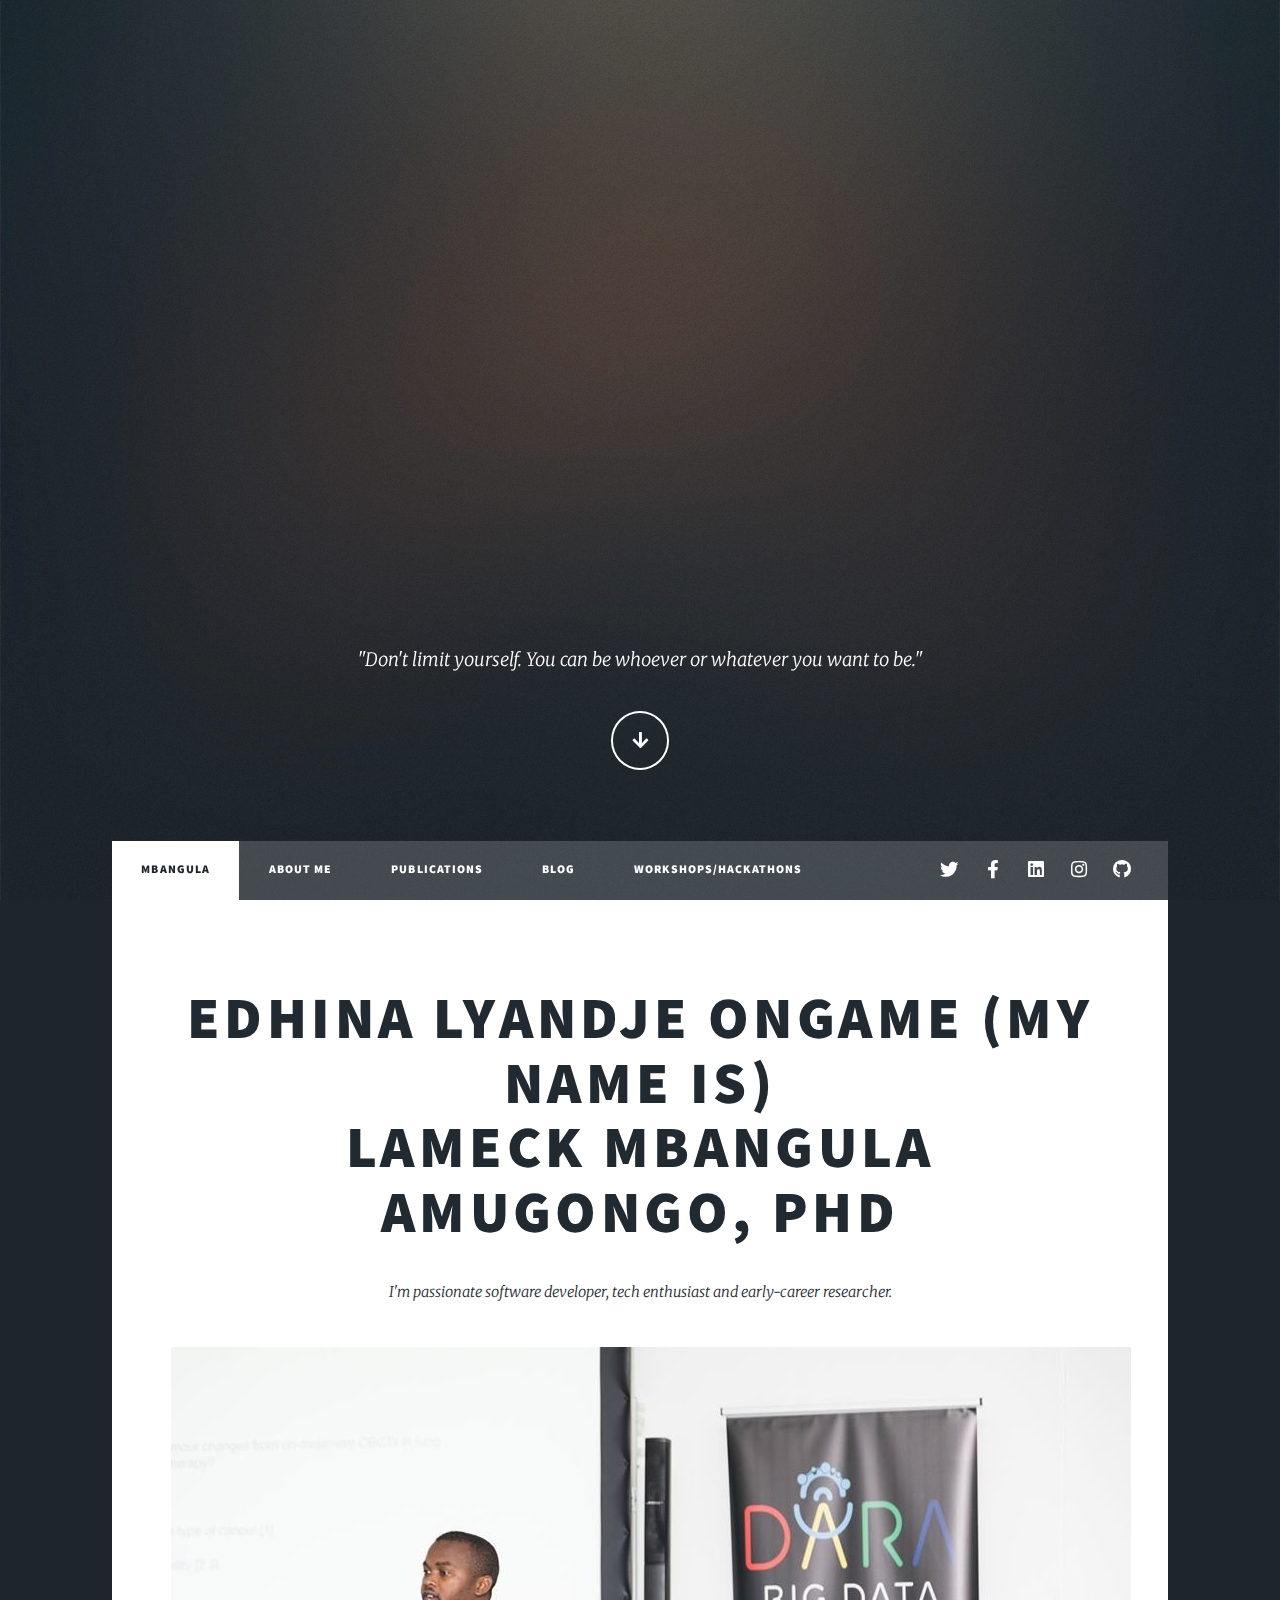
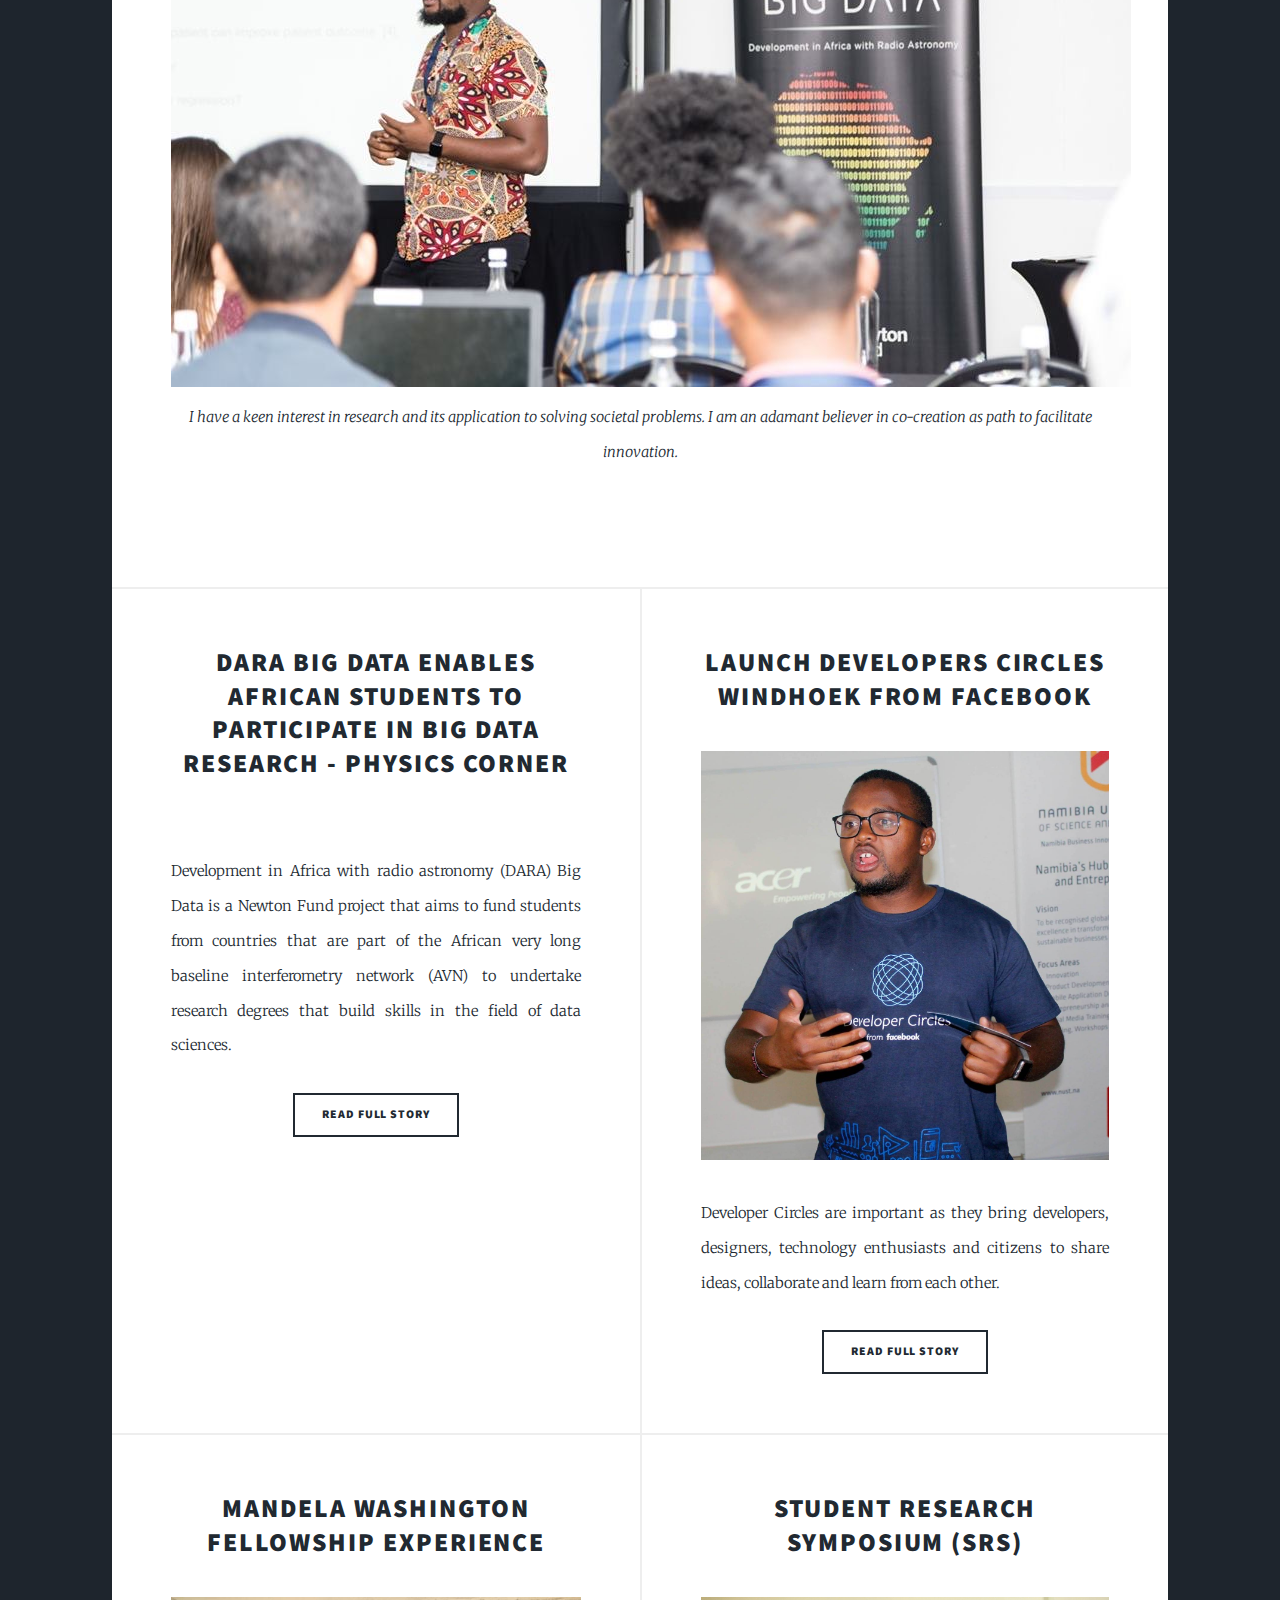
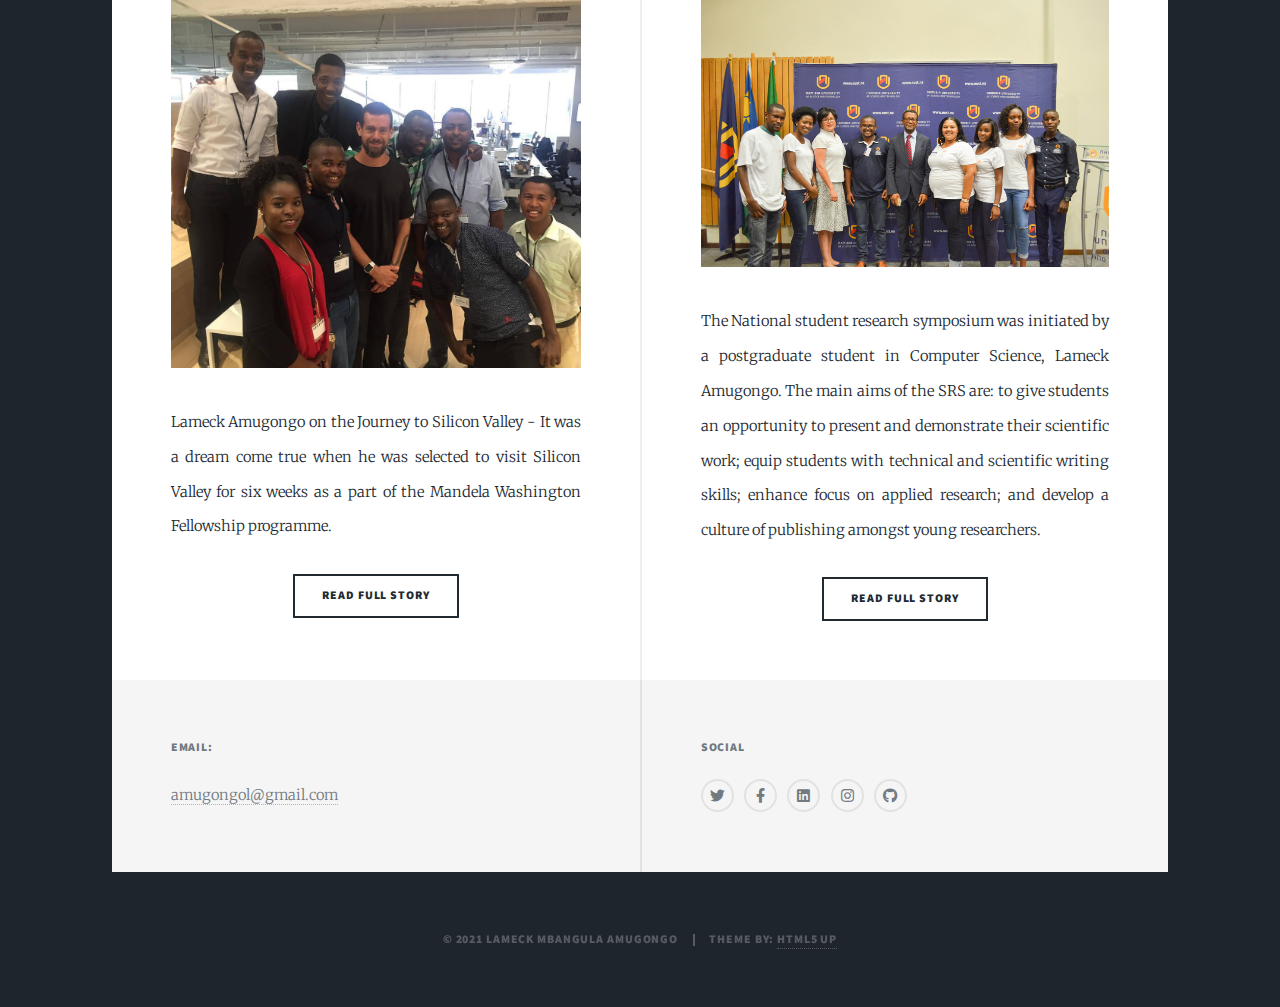
==== commit b34c3add: "Corrections" ====
--- a/index.html
+++ b/index.html
@@ -38,6 +38,7 @@
 							<li class="active"><a href="index.html">Mbangula</a></li>
 							<li><a href="about.html">About Me</a></li>
 							<li><a href="publications.html">Publications</a></li>
+							<li><a href="blog.html">Blog</a></li>
 							<li><a href="workshops.html">Workshops/Hackathons</a></li>
 						</ul>
 						<ul class="icons">
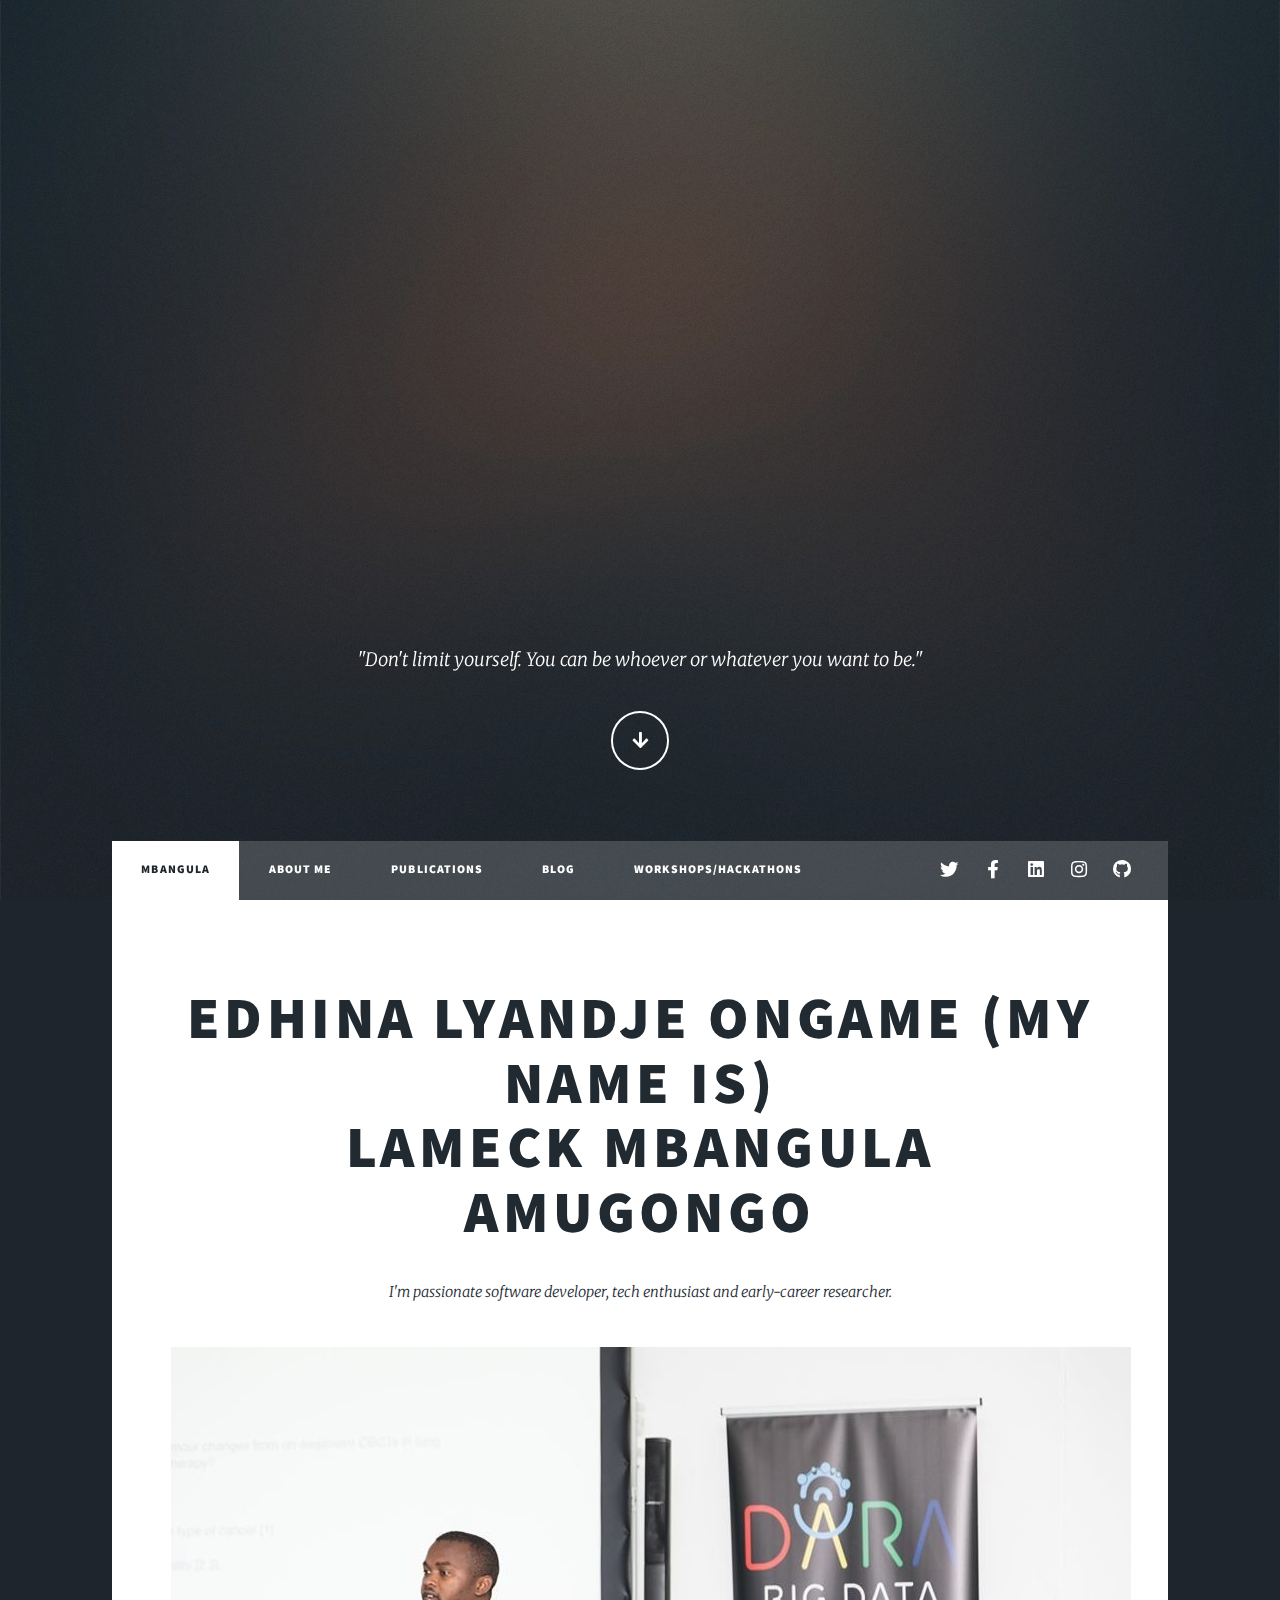
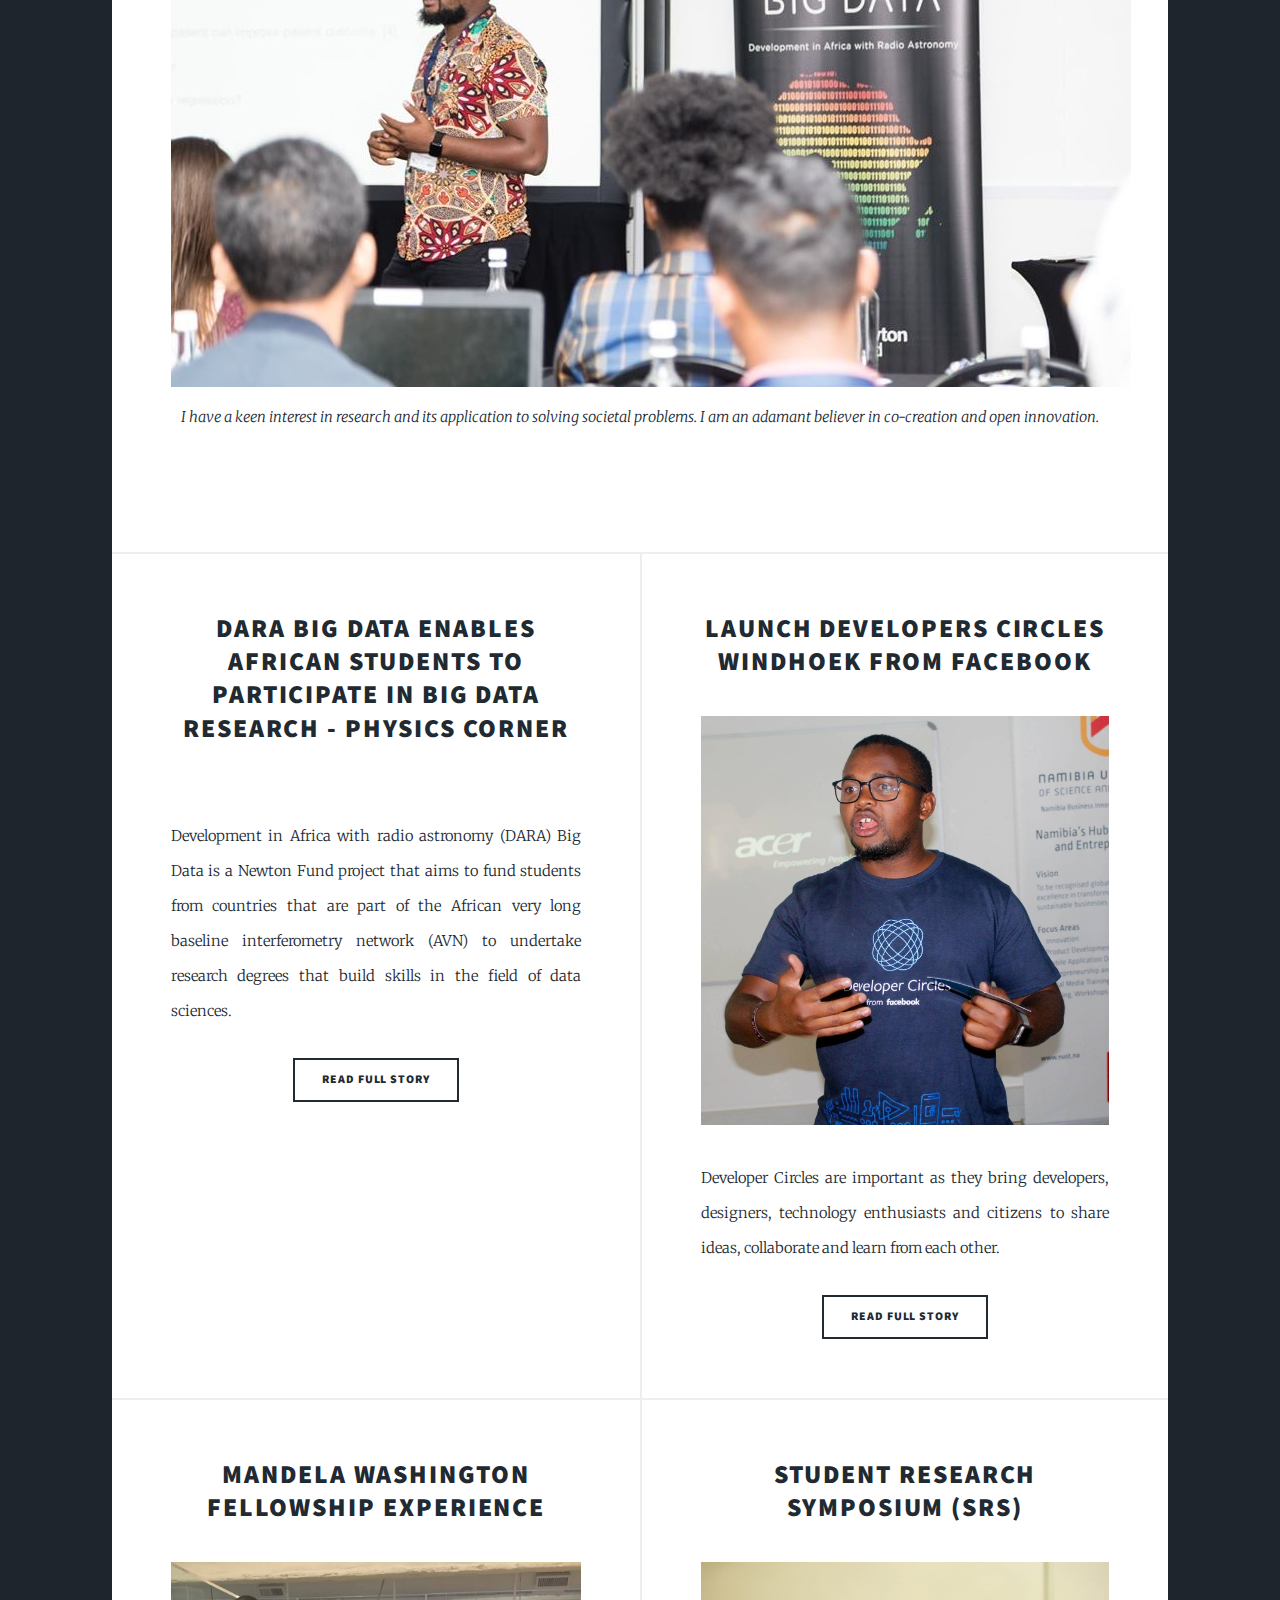
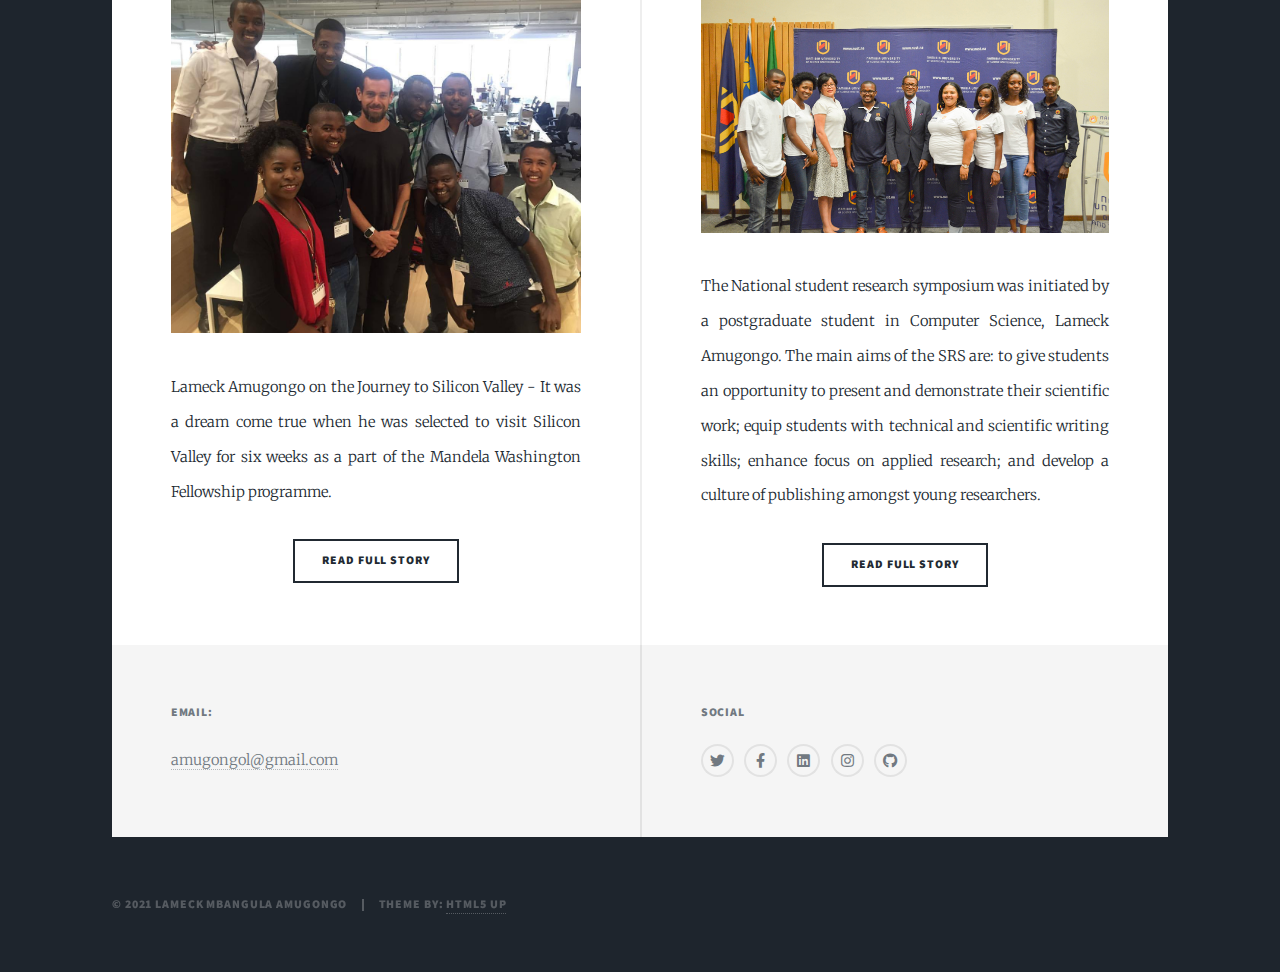
==== commit bb77c2fc: "Add Blog and some changes" ====
--- a/index.html
+++ b/index.html
@@ -57,12 +57,13 @@
 							<article class="post featured">
 								<header class="major">
 									<h2>Edhina lyandje ongame (My name is) <br/>
-										Lameck Mbangula Amugongo, PhD</h2>
+										Lameck Mbangula Amugongo</h2>
 									<p> 
 										I'm passionate software developer, tech enthusiast and early-career researcher.
-										<img class="image fit"><img src="images/DARA.JPG" alt="developer" /></img>
+										<img class="image fit"><img src="images/DARA.JPG" alt="developer" /></img> 
+										<br/>
 										I have a keen interest in research and its application to solving societal problems. 
-										I am an adamant believer in co-creation as path to facilitate innovation.
+										I am an adamant believer in co-creation and open innovation.
 									</p>
 								</header>
 							</article>
--- a/assets/css/main.css
+++ b/assets/css/main.css
@@ -1,10 +1,10 @@
 @import url(fontawesome-all.min.css);
 @import url("https://fonts.googleapis.com/css?family=Merriweather:300,700,300italic,700italic|Source+Sans+Pro:900");
 
-/*
-	Massively by HTML5 UP
-	html5up.net | @ajlkn
-	Free for personal and commercial use under the CCA 3.0 license (html5up.net/license)
+/*
+	Massively by HTML5 UP
+	html5up.net | @ajlkn
+	Free for personal and commercial use under the CCA 3.0 license (html5up.net/license)
 */
 
 html, body, div, span, applet, object,
@@ -34,7 +34,7 @@
 }
 
 ol, ul {
-	list-style: none;
+	text-align: justify;
 }
 
 blockquote, q {
@@ -4686,4 +4686,4 @@
 			visibility: visible;
 		}
 
-	}+	}  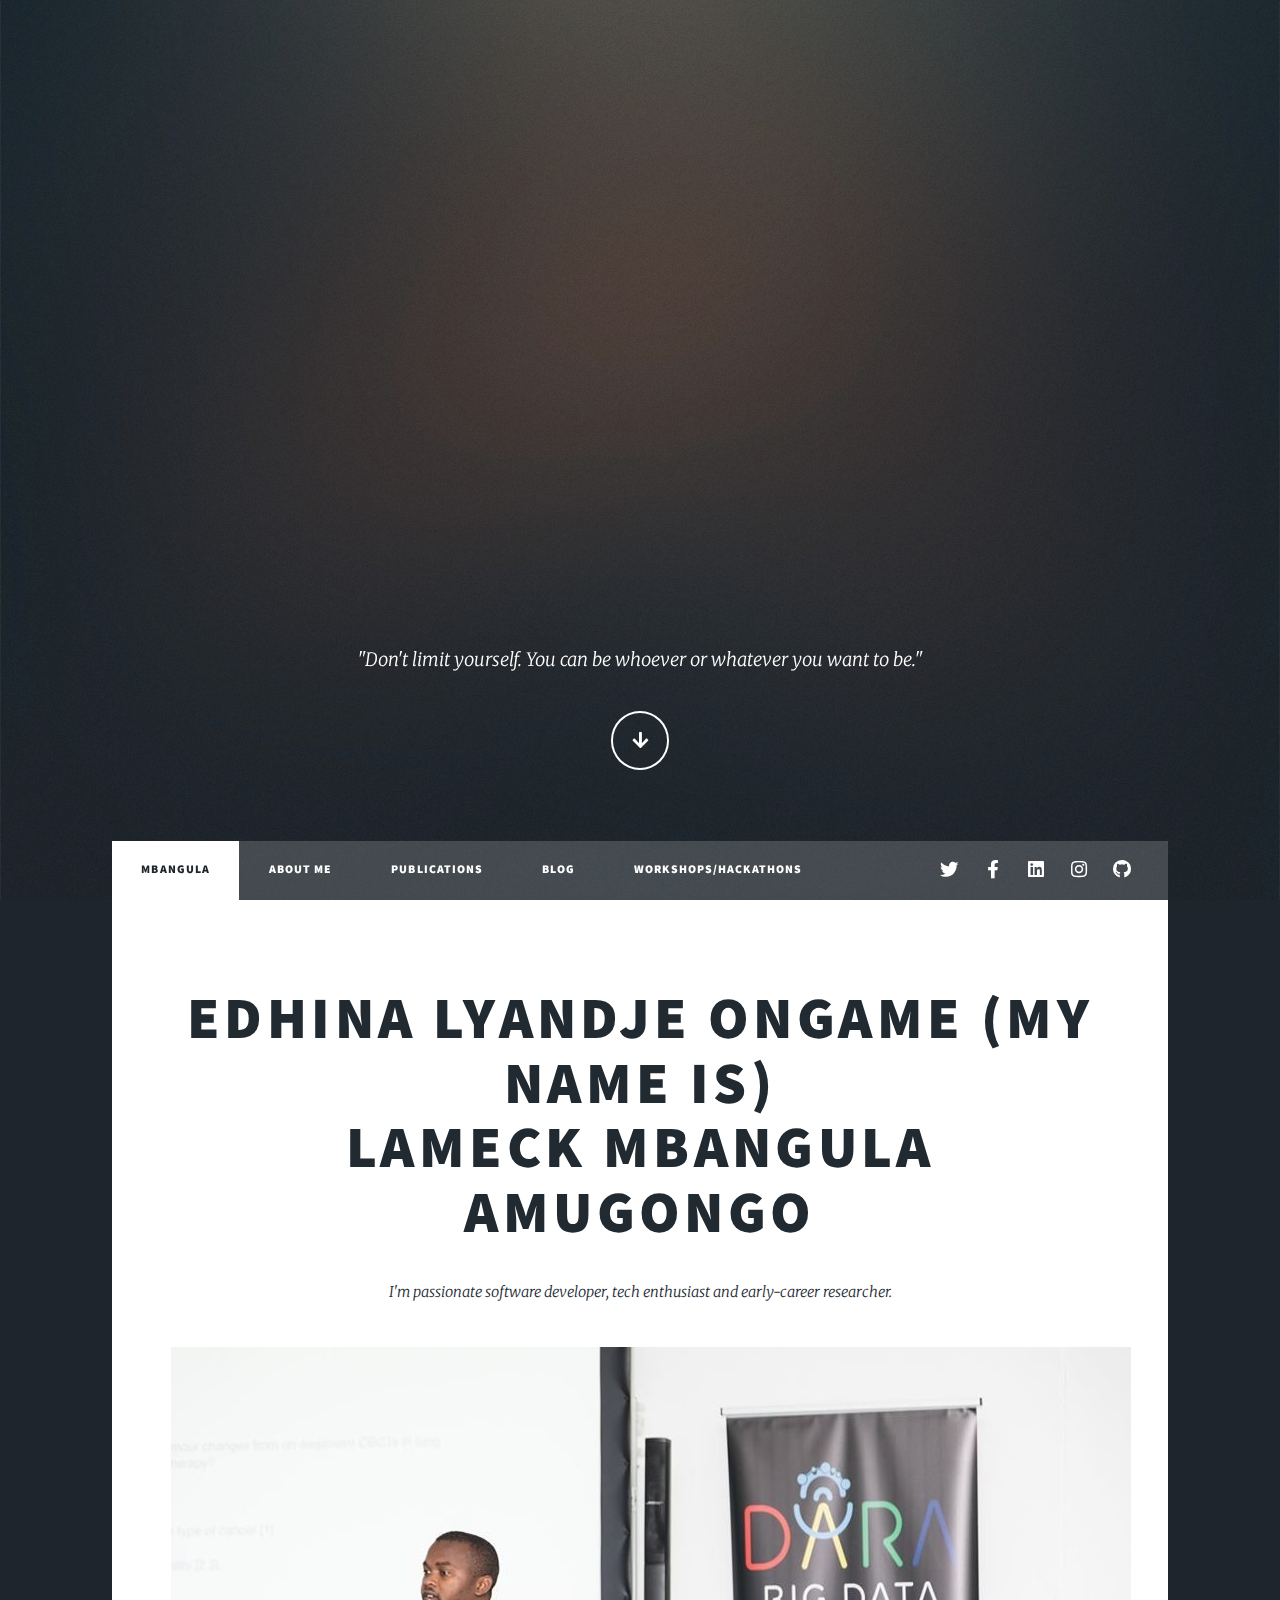
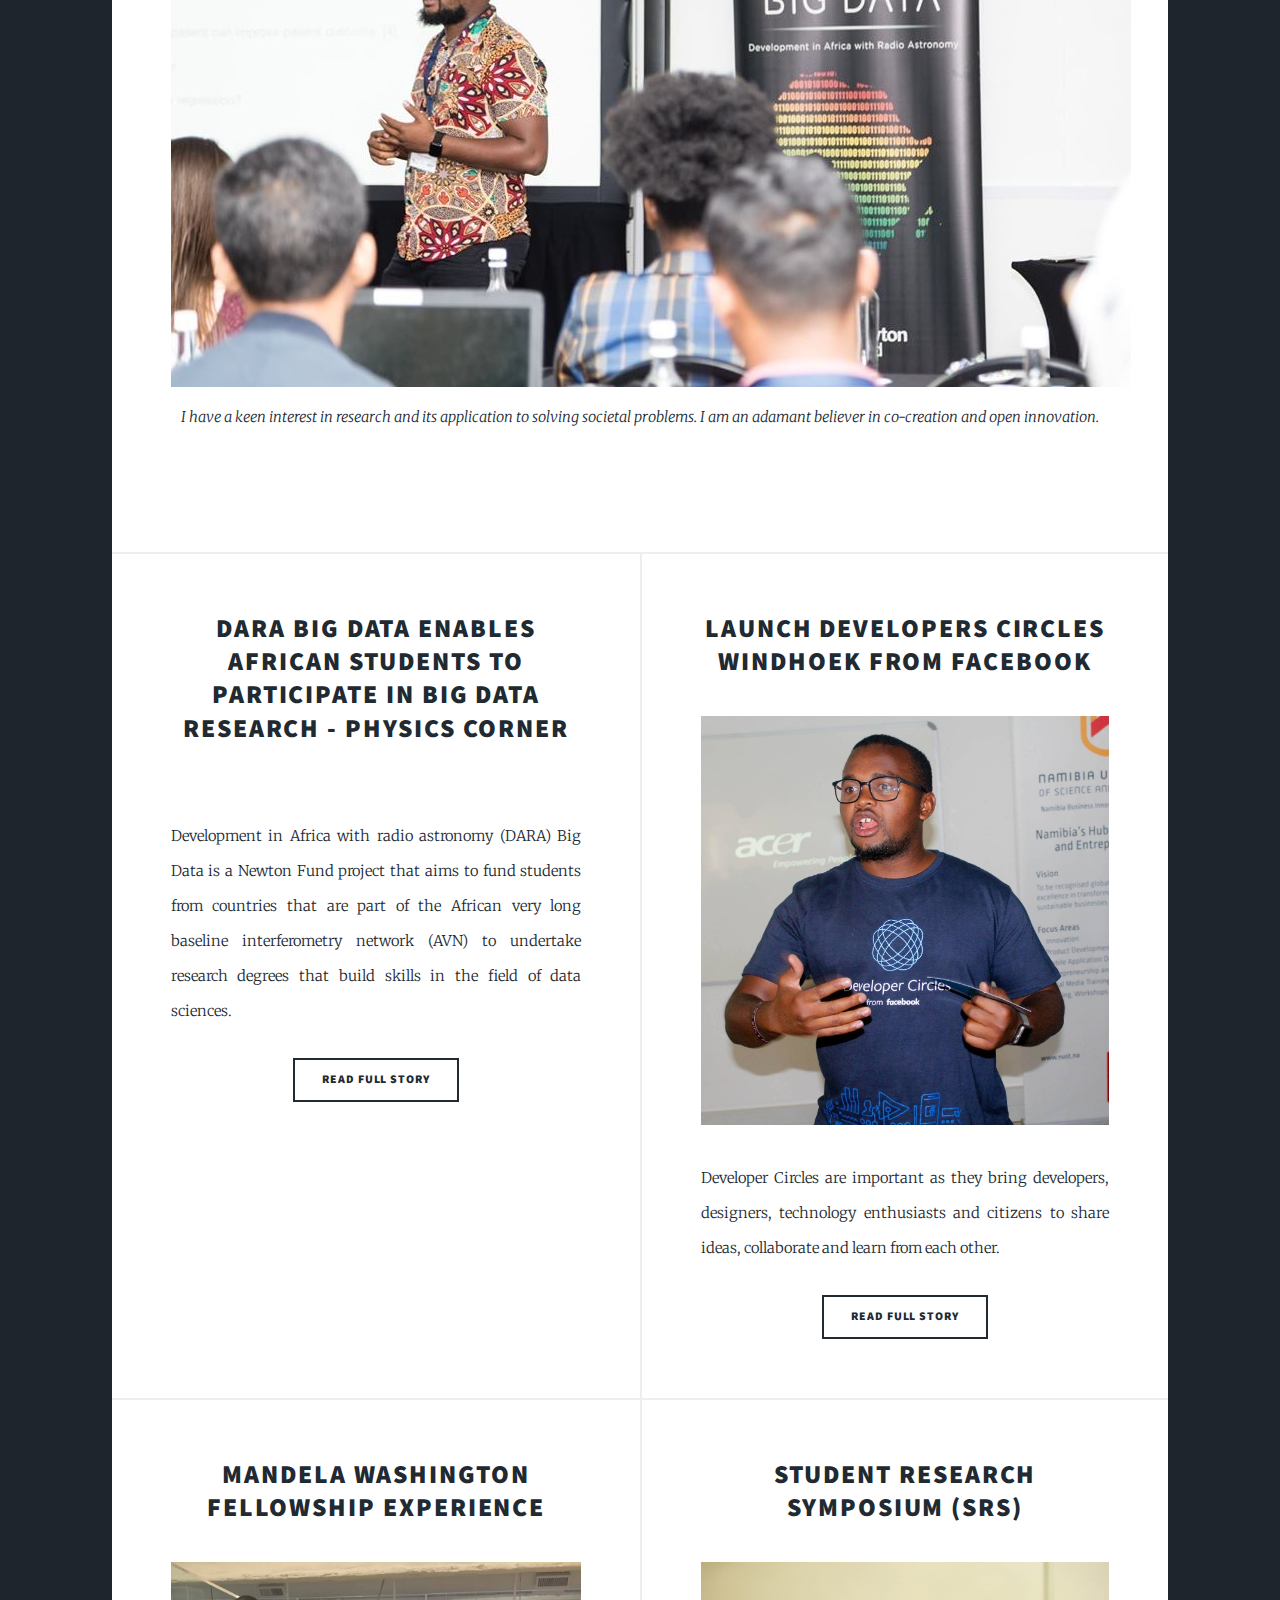
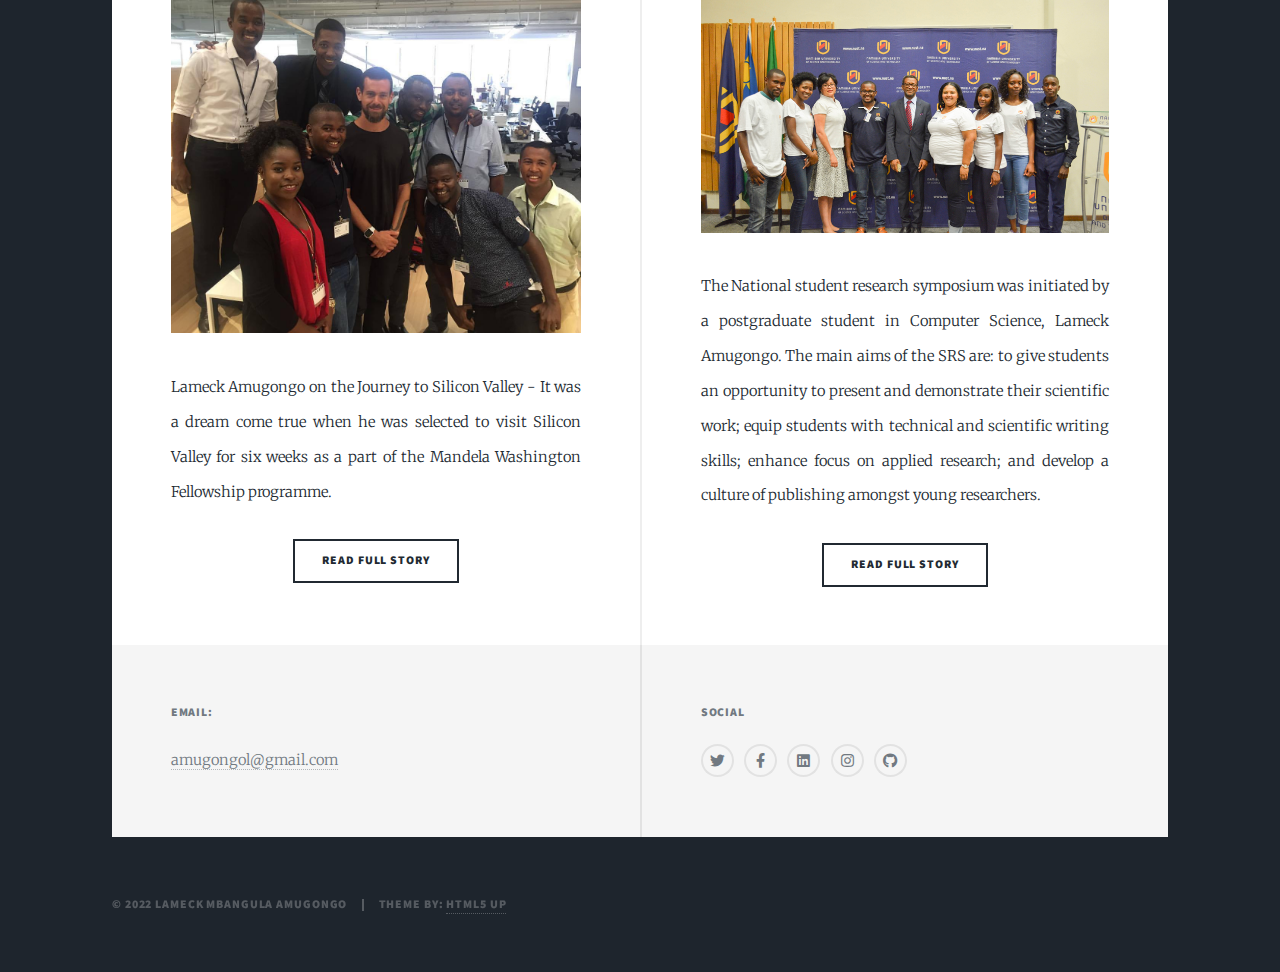
==== commit 52173523: "initial commit" ====
--- a/index.html
+++ b/index.html
@@ -44,7 +44,7 @@
 						<ul class="icons">
 							<li><a href="https://twitter.com/lamechthinkbig" target="_blank" class="icon brands fa-twitter"><span class="label">Twitter</span></a></li>
 							<li><a href="https://www.facebook.com/lamugongo" target="_blank" class="icon brands fa-facebook-f"><span class="label">Facebook</span></a></li>
-							<li><a href="https://www.linkedin.com/in/mbangula-lameck-amugongo-97433b62/" target="_blank" class="icon brands fa-linkedin"><span class="label">Facebook</span></a></li>
+							<li><a href="https://www.linkedin.com/in/mbangula-lameck-amugongo-phd-97433b62/" target="_blank" class="icon brands fa-linkedin"><span class="label">Facebook</span></a></li>
 							<li><a href="https://www.instagram.com/lamechthinkbig/" target="_blank" class="icon brands fa-instagram"><span class="label">Instagram</span></a></li>
 							<li><a href="https://github.com/Mbangula" target="_blank" class="icon brands fa-github"><span class="label">GitHub</span></a></li>
 						</ul>
@@ -132,7 +132,7 @@
 								<ul class="icons alt">
 									<li><a href="https://twitter.com/lamechthinkbig" target="_blank" class="icon brands fa-twitter"><span class="label">Twitter</span></a></li>
 							<li><a href="https://www.facebook.com/lamugongo" target="_blank" class="icon brands fa-facebook-f"><span class="label">Facebook</span></a></li>
-							<li><a href="https://www.linkedin.com/in/mbangula-lameck-amugongo-97433b62/" target="_blank" class="icon brands fa-linkedin"><span class="label">Facebook</span></a></li>
+							<li><a href="https://www.linkedin.com/in/mbangula-lameck-amugongo-phd-97433b62/" target="_blank" class="icon brands fa-linkedin"><span class="label">Facebook</span></a></li>
 							<li><a href="https://www.instagram.com/lamechthinkbig/" target="_blank" class="icon brands fa-instagram"><span class="label">Instagram</span></a></li>
 							<li><a href="https://github.com/Mbangula" target="_blank" class="icon brands fa-github"><span class="label">GitHub</span></a></li>
 								</ul>
@@ -142,7 +142,7 @@
 
 				<!-- Copyright -->
 					<div id="copyright">
-						<ul><li> &copy; 2021 Lameck Mbangula Amugongo </li><li>Theme by: <a href="https://html5up.net">HTML5 UP</a></li></ul>
+						<ul><li> &copy; 2022 Lameck Mbangula Amugongo </li><li>Theme by: <a href="https://html5up.net">HTML5 UP</a></li></ul>
 					</div>
 
 			</div>
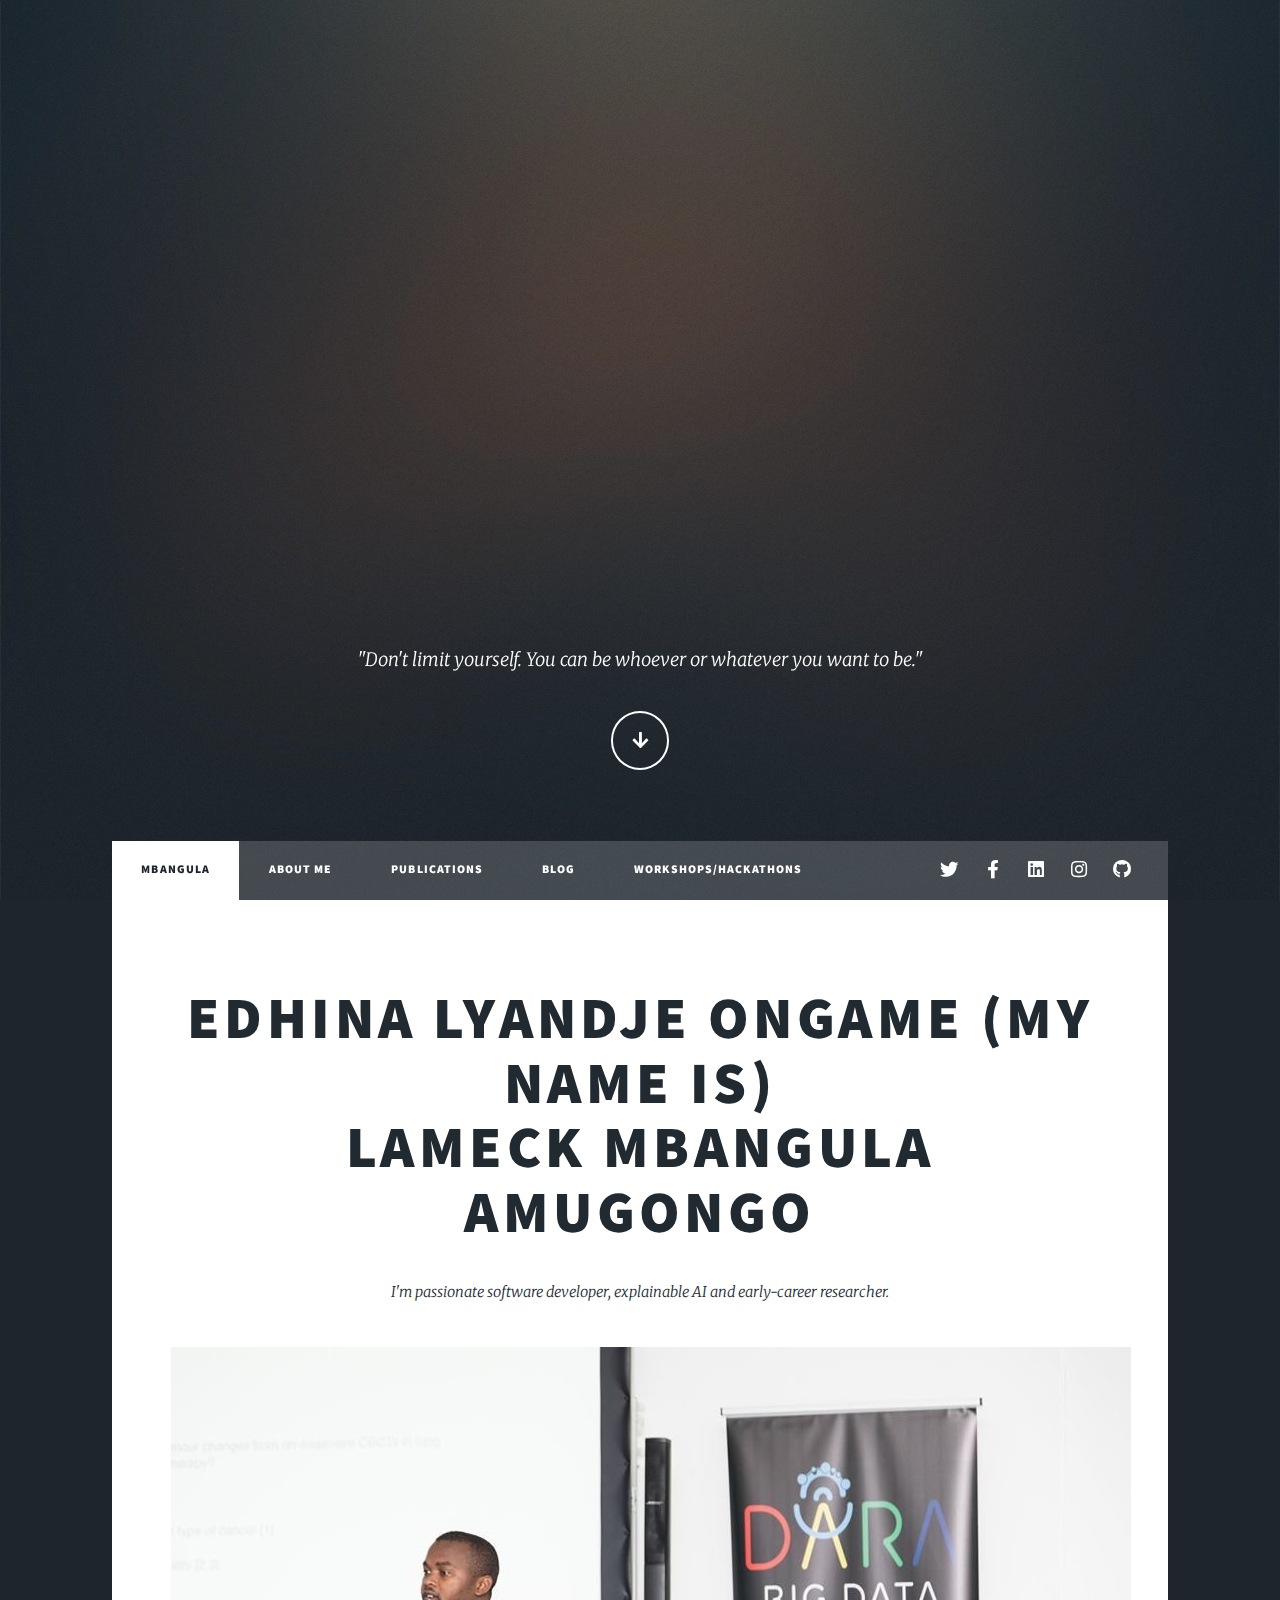
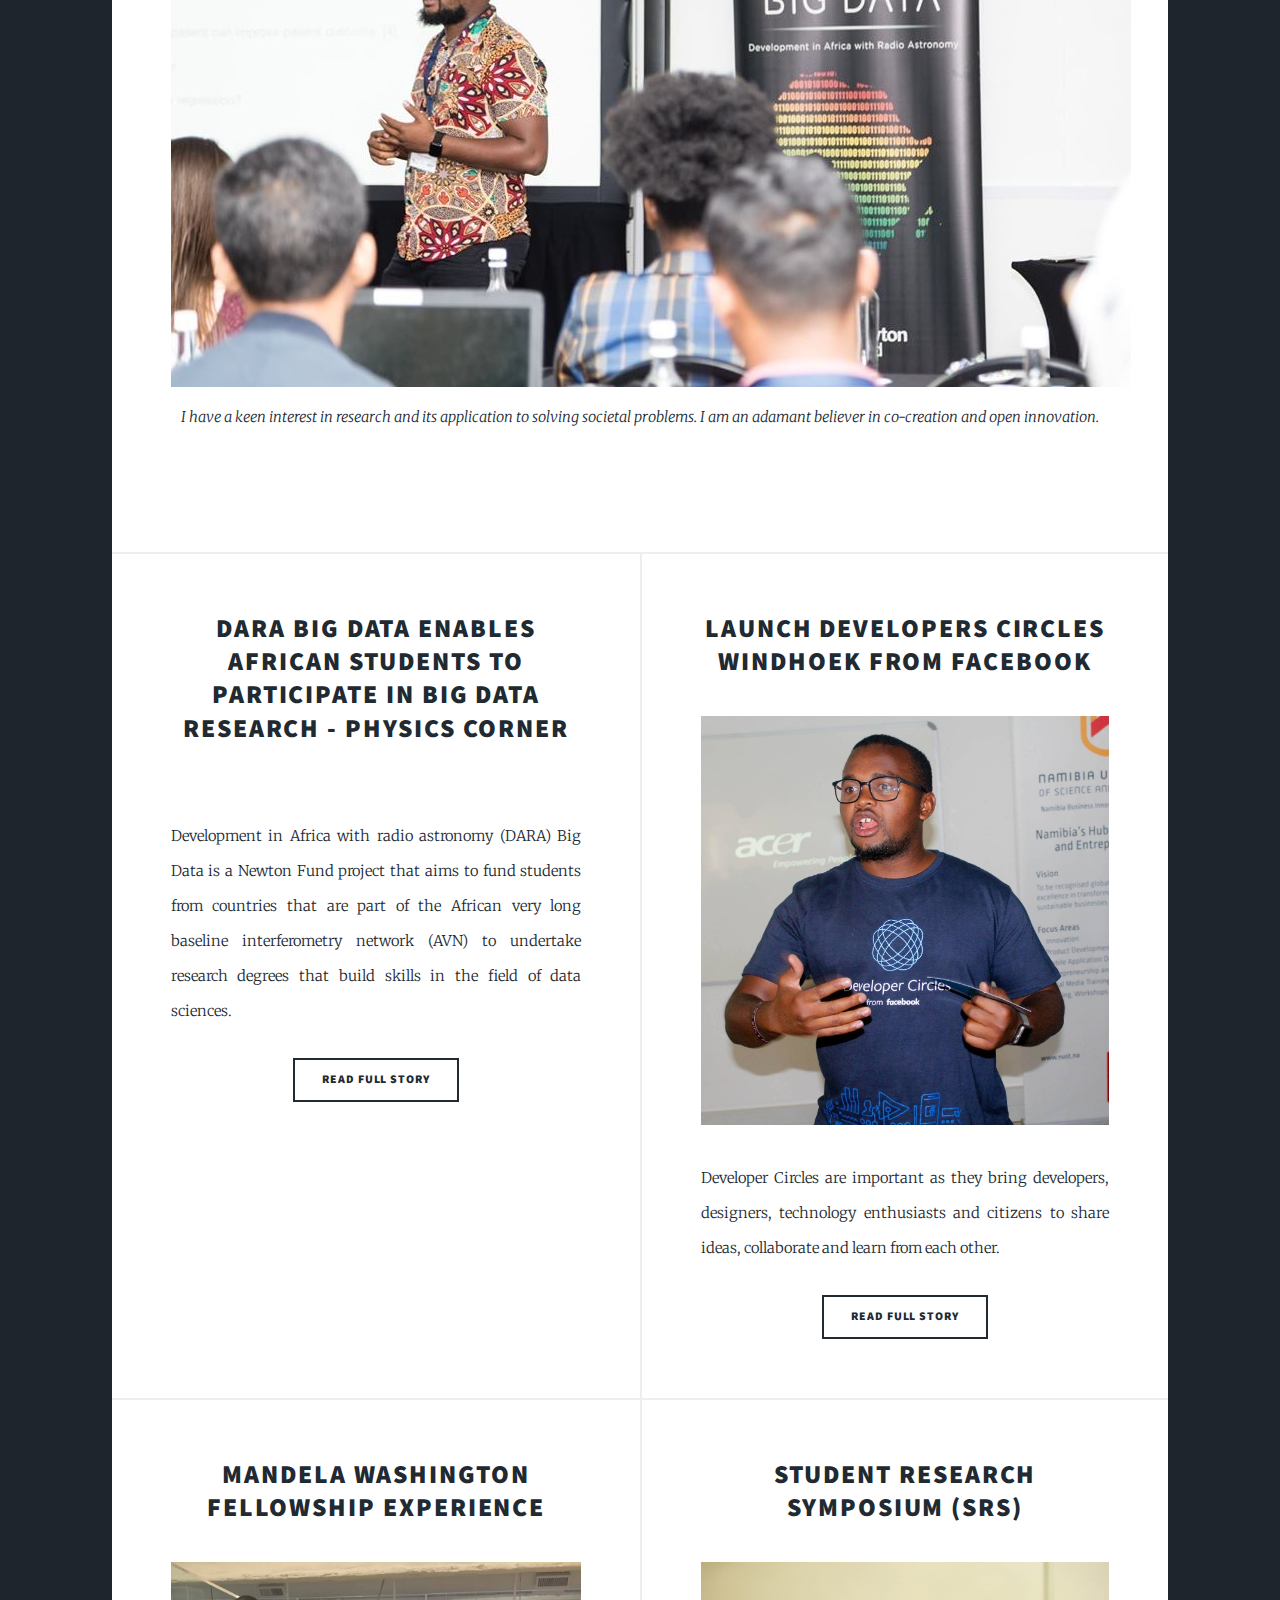
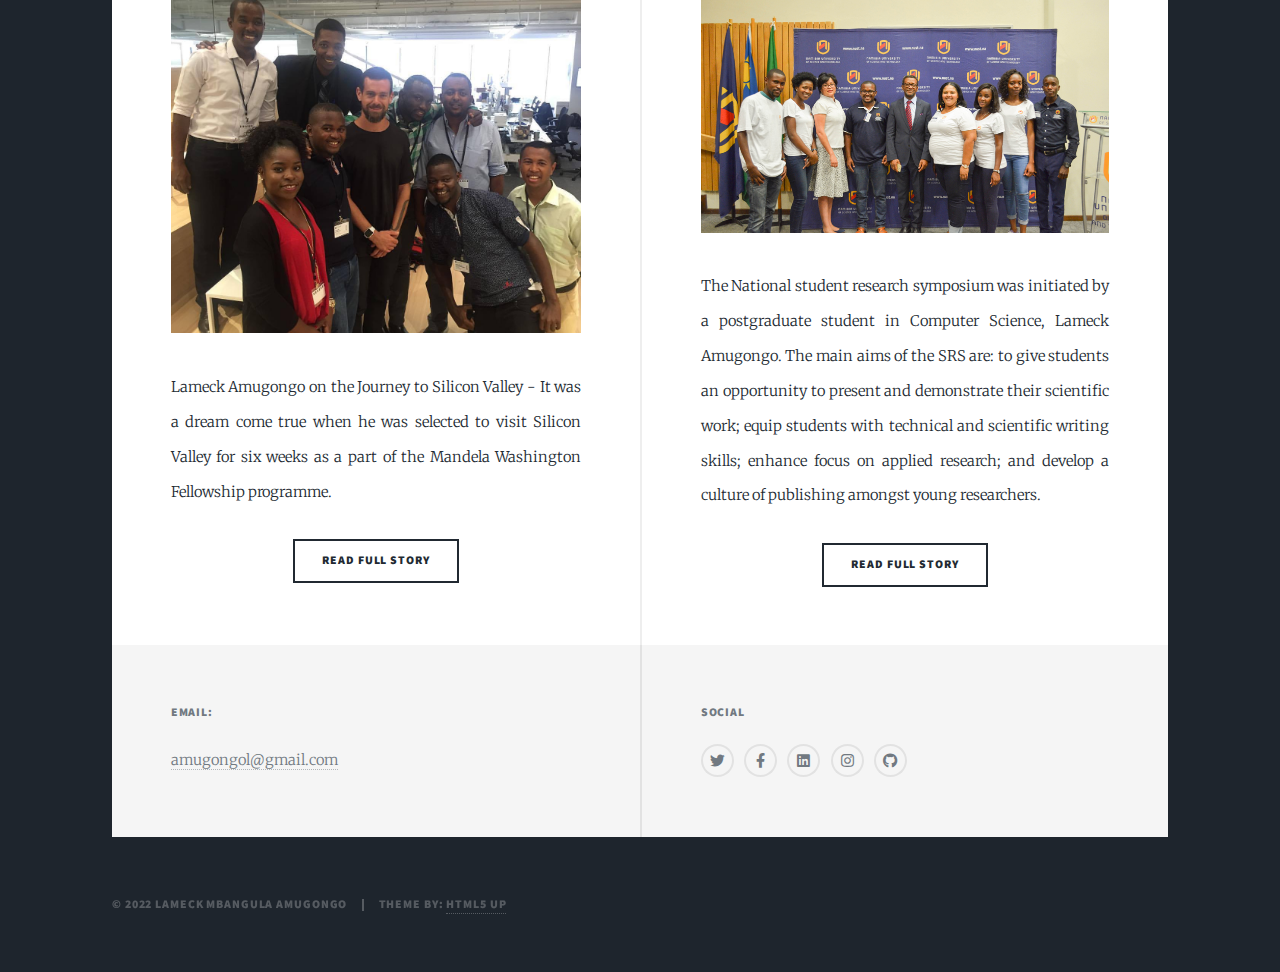
==== commit 0991a175: "NUSTDARA" ====
--- a/index.html
+++ b/index.html
@@ -59,7 +59,7 @@
 									<h2>Edhina lyandje ongame (My name is) <br/>
 										Lameck Mbangula Amugongo</h2>
 									<p> 
-										I'm passionate software developer, tech enthusiast and early-career researcher.
+										I'm passionate software developer, explainable AI and early-career researcher.
 										<img class="image fit"><img src="images/DARA.JPG" alt="developer" /></img> 
 										<br/>
 										I have a keen interest in research and its application to solving societal problems. 
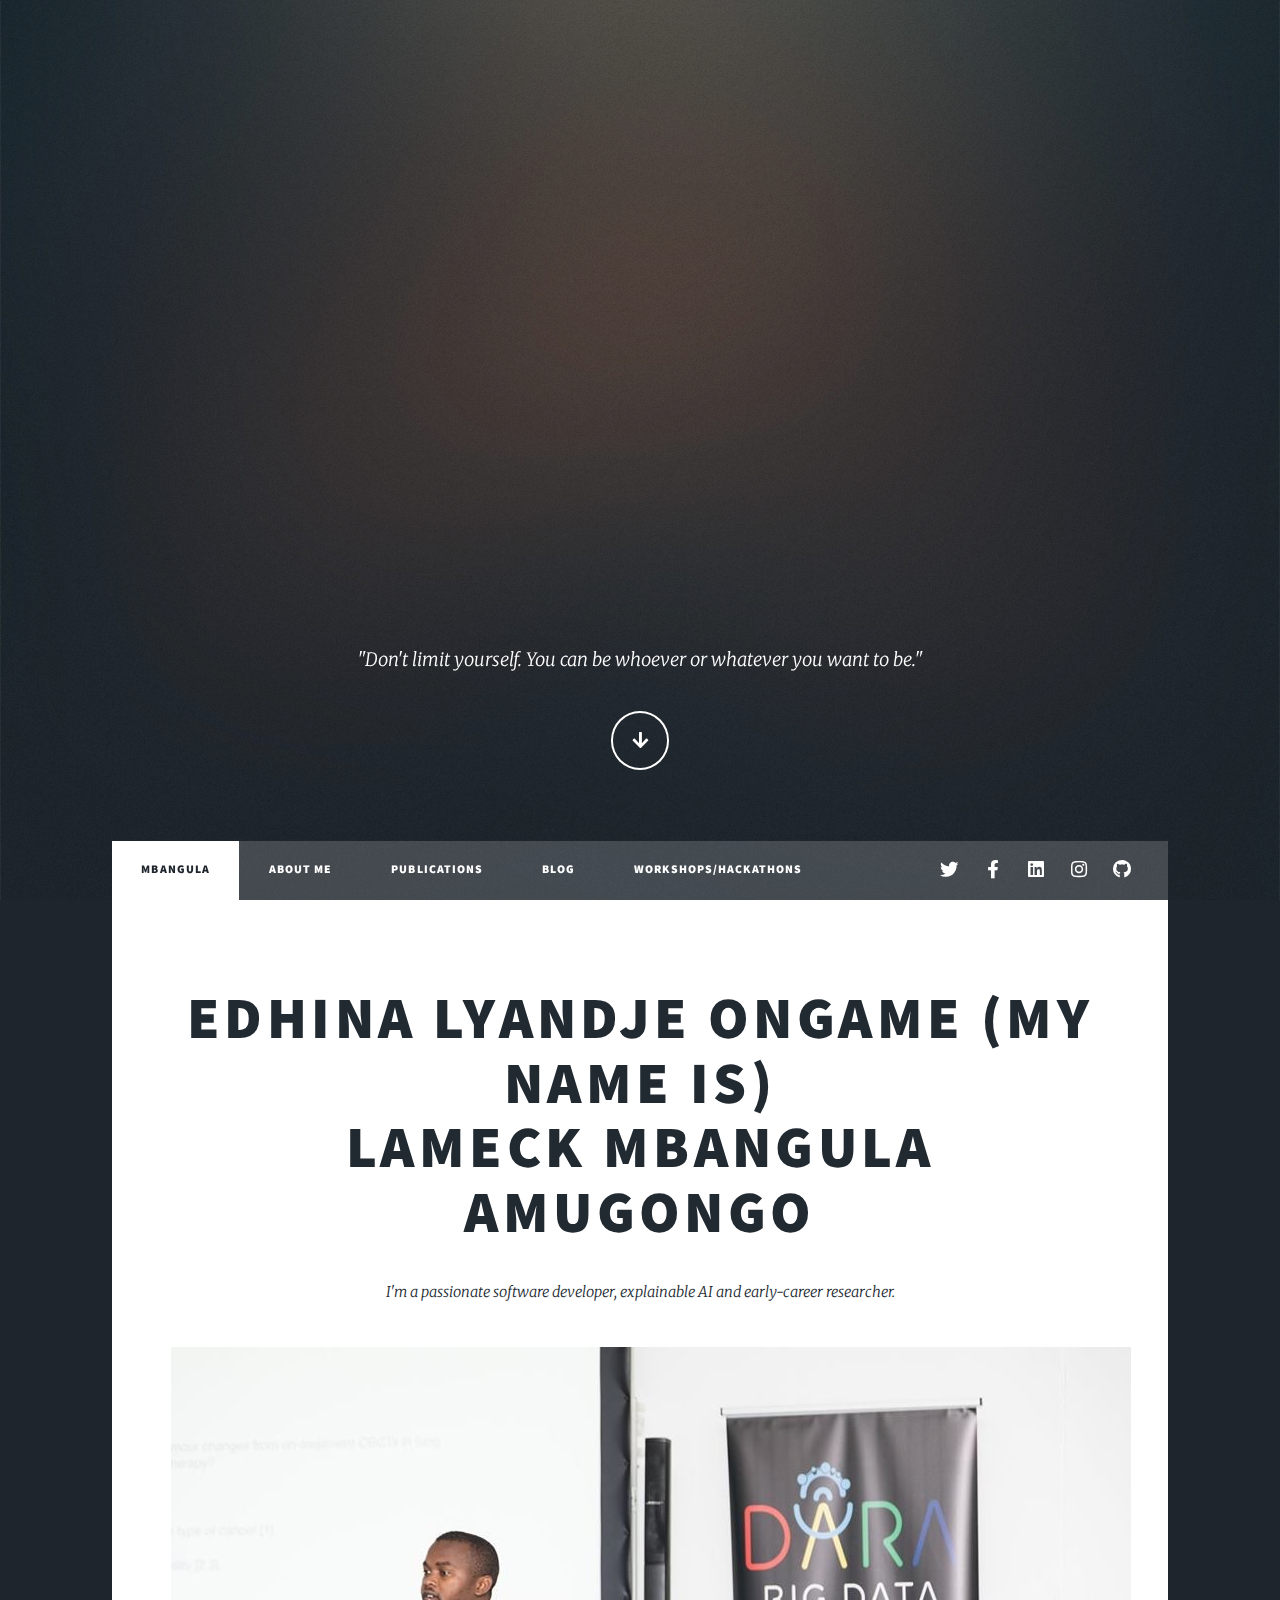
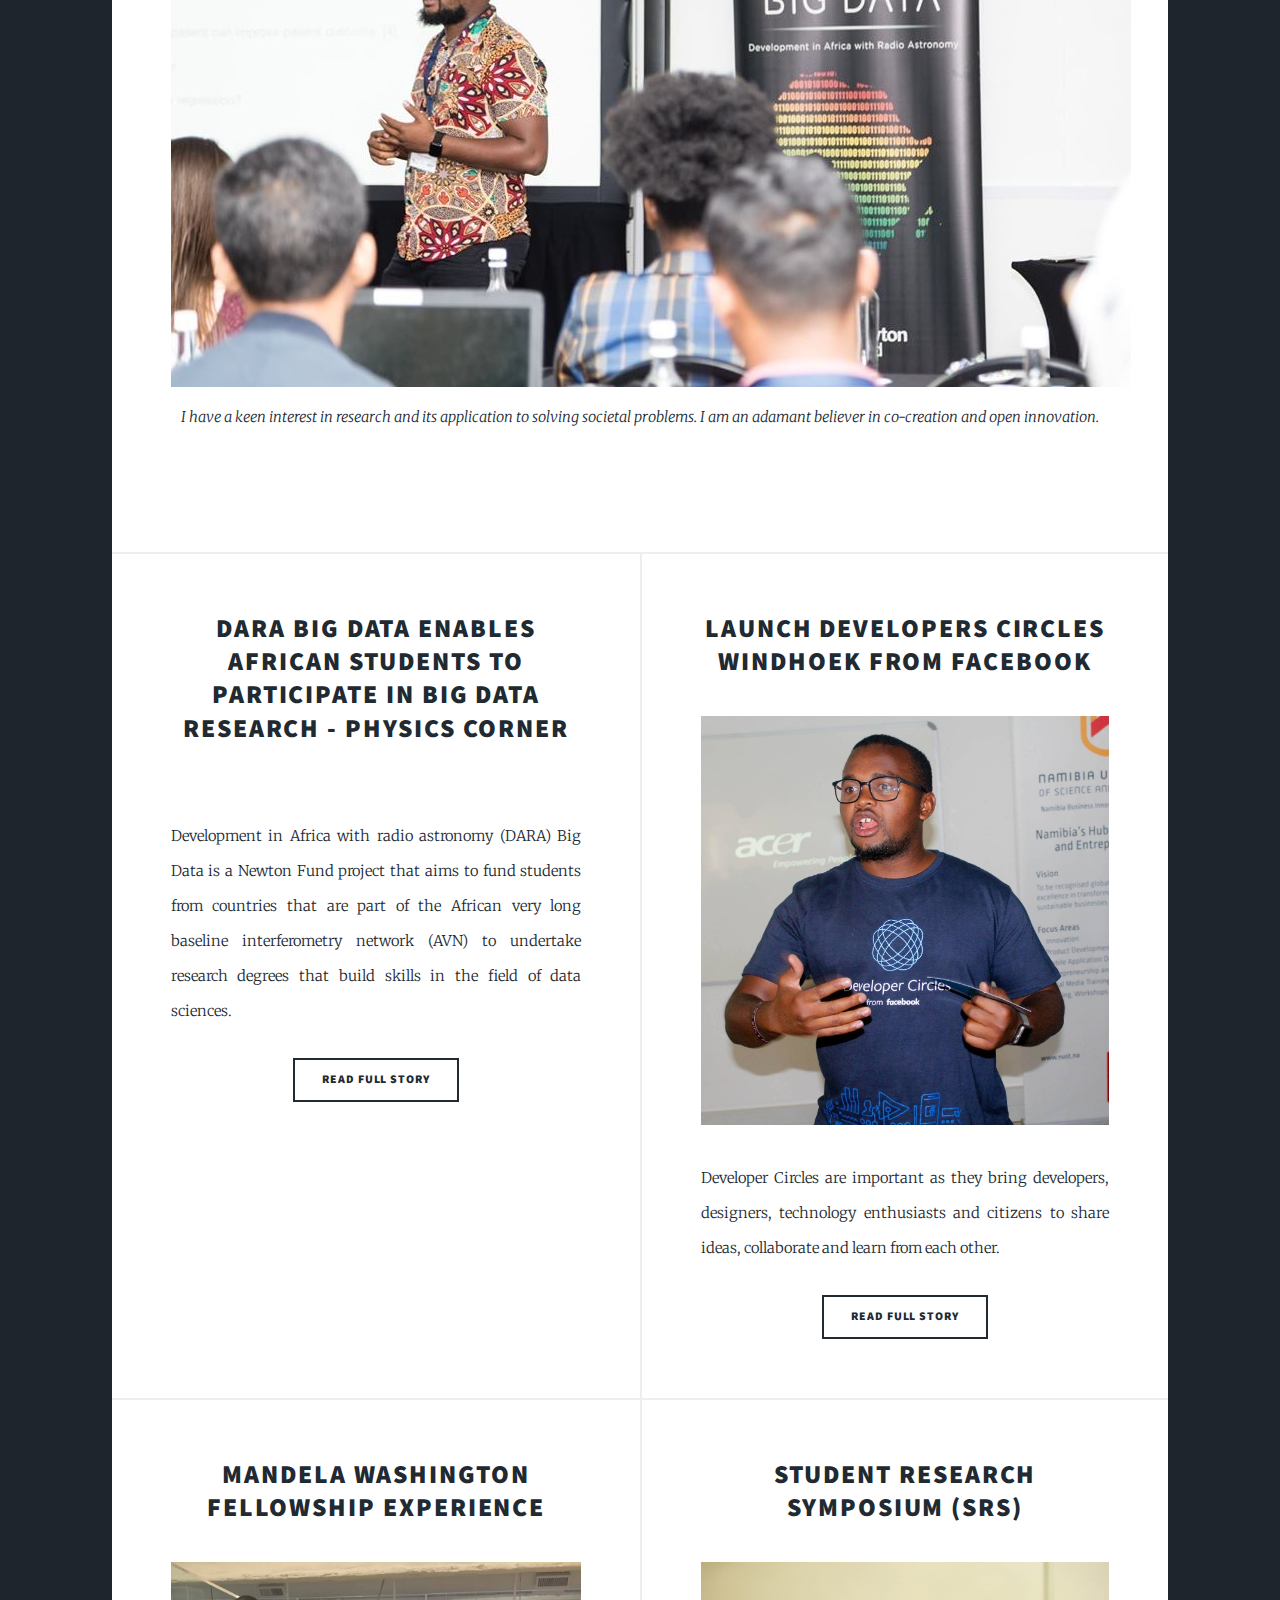
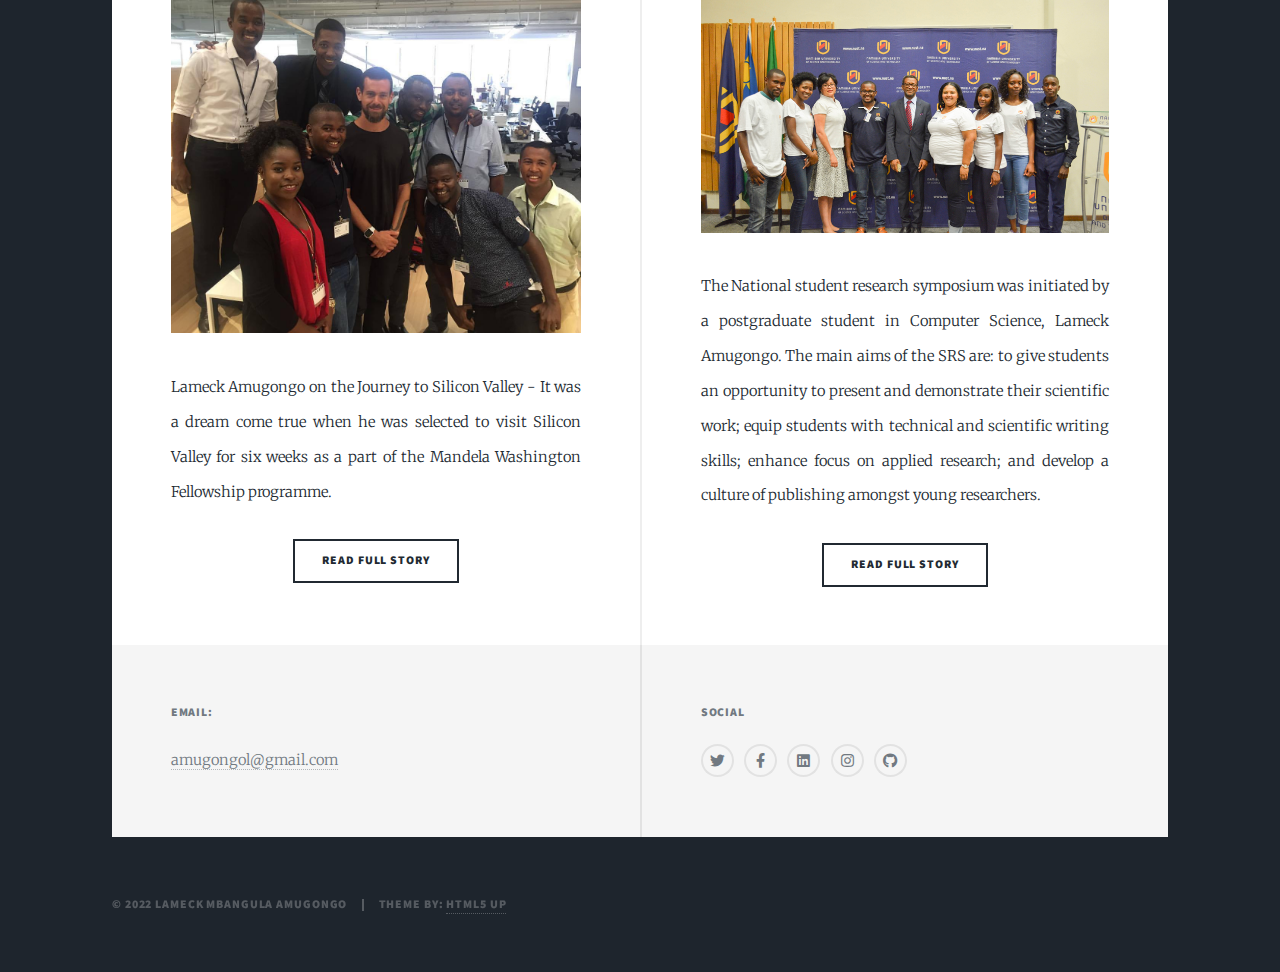
==== commit cc20bfcf: "NewLink" ====
--- a/index.html
+++ b/index.html
@@ -59,7 +59,7 @@
 									<h2>Edhina lyandje ongame (My name is) <br/>
 										Lameck Mbangula Amugongo</h2>
 									<p> 
-										I'm passionate software developer, explainable AI and early-career researcher.
+										I'm a passionate software developer, explainable AI and early-career researcher.
 										<img class="image fit"><img src="images/DARA.JPG" alt="developer" /></img> 
 										<br/>
 										I have a keen interest in research and its application to solving societal problems. 
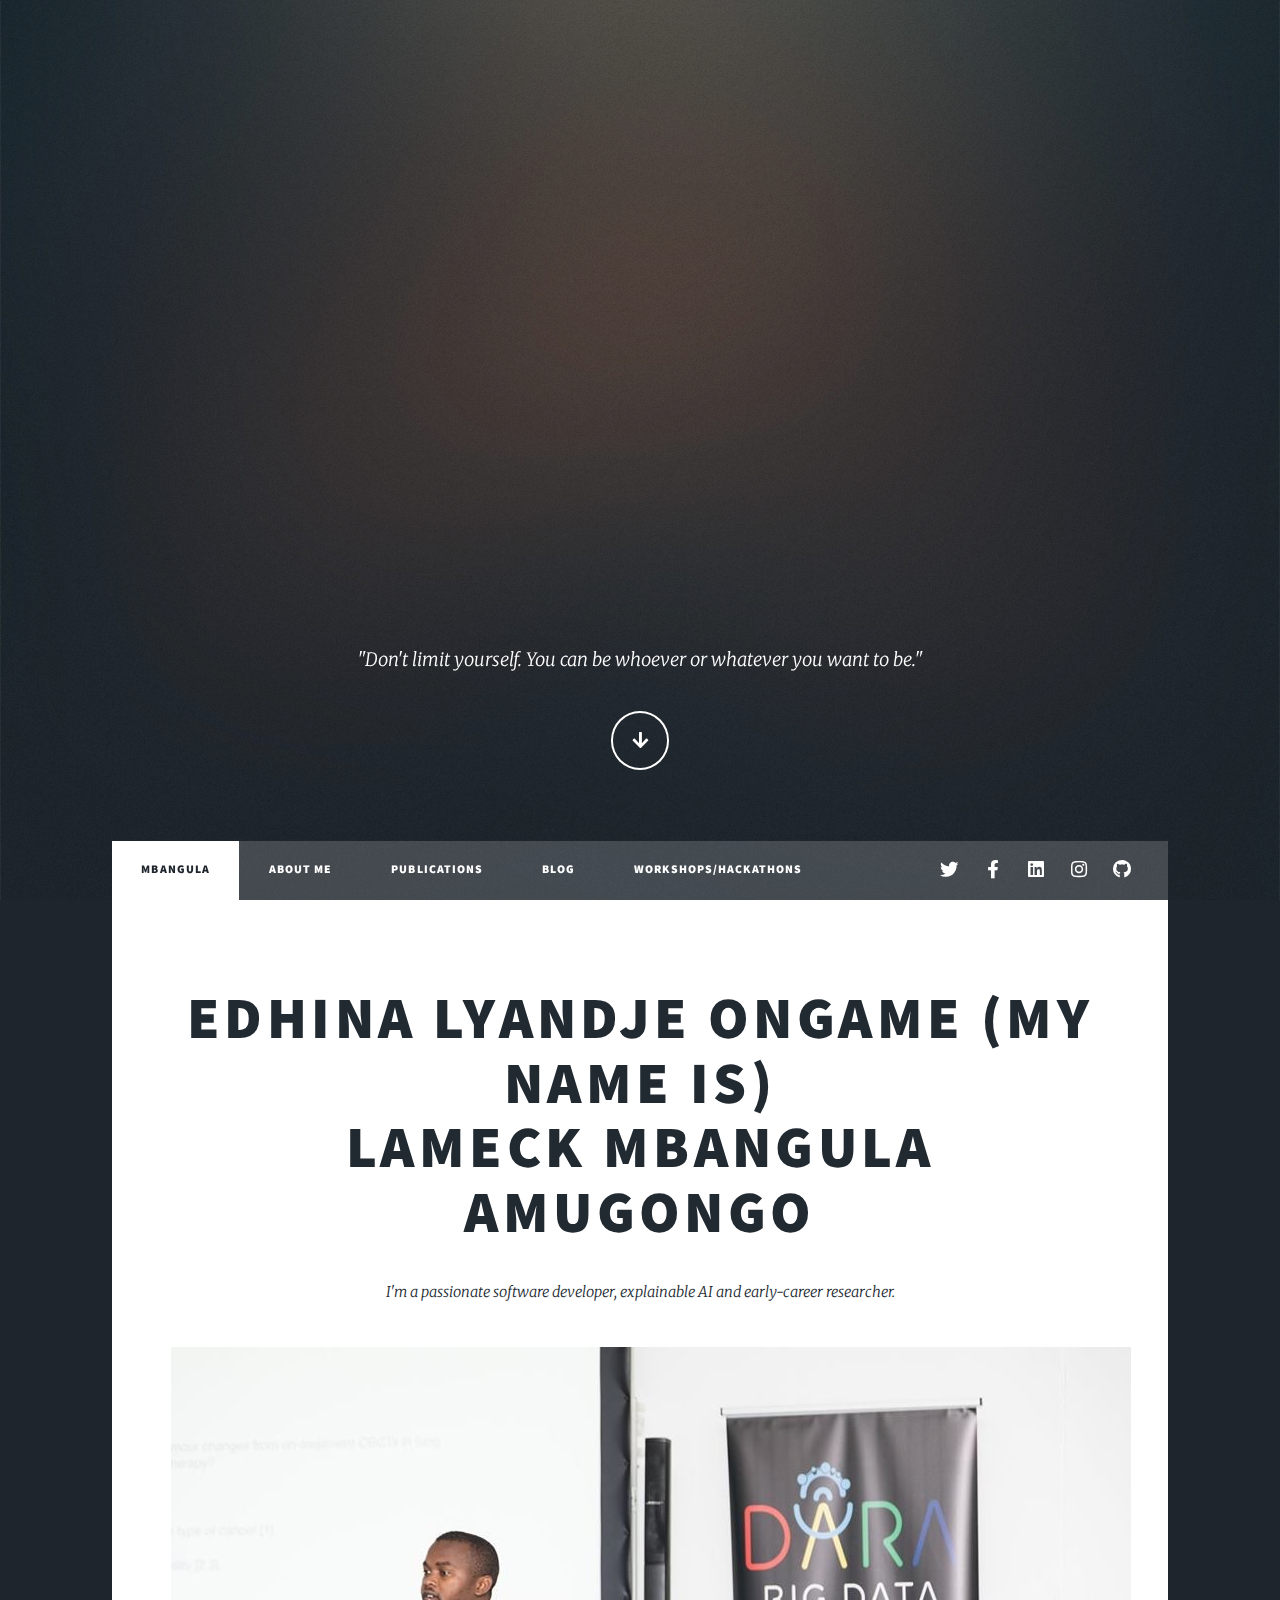
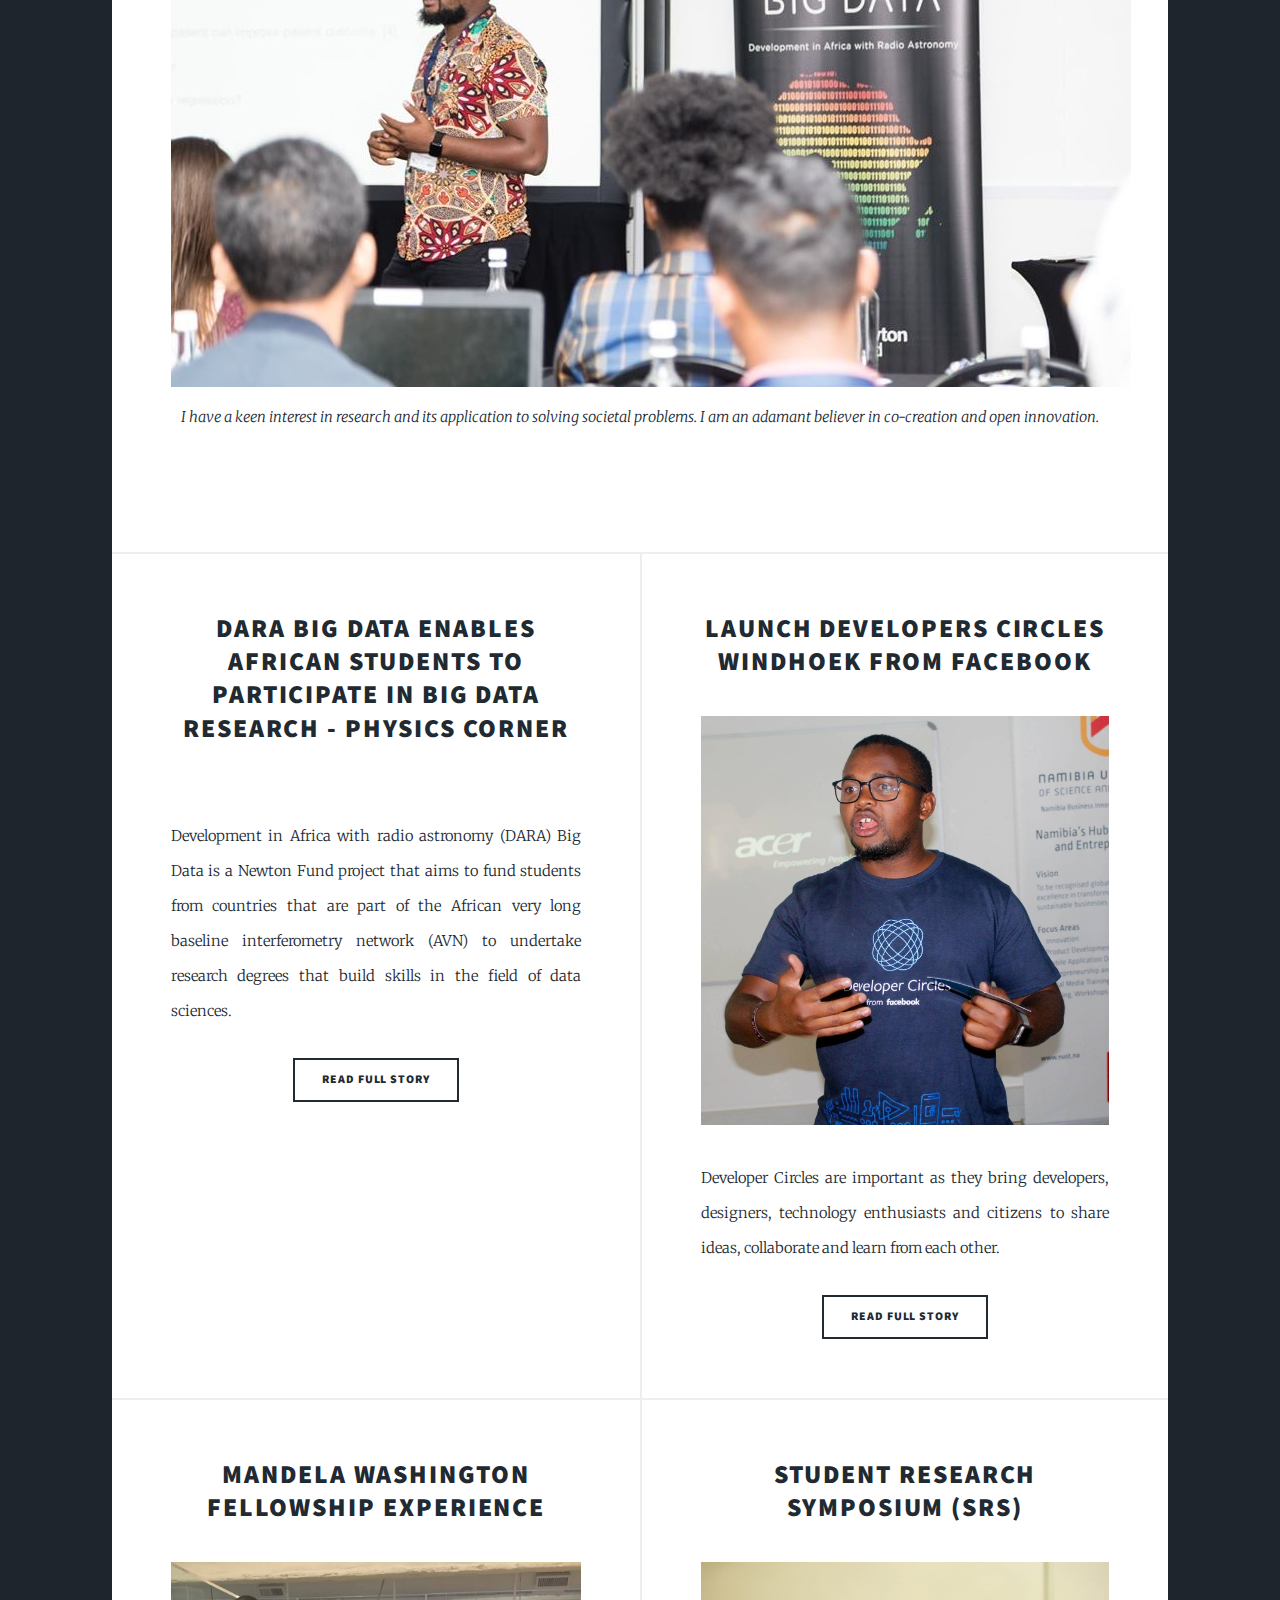
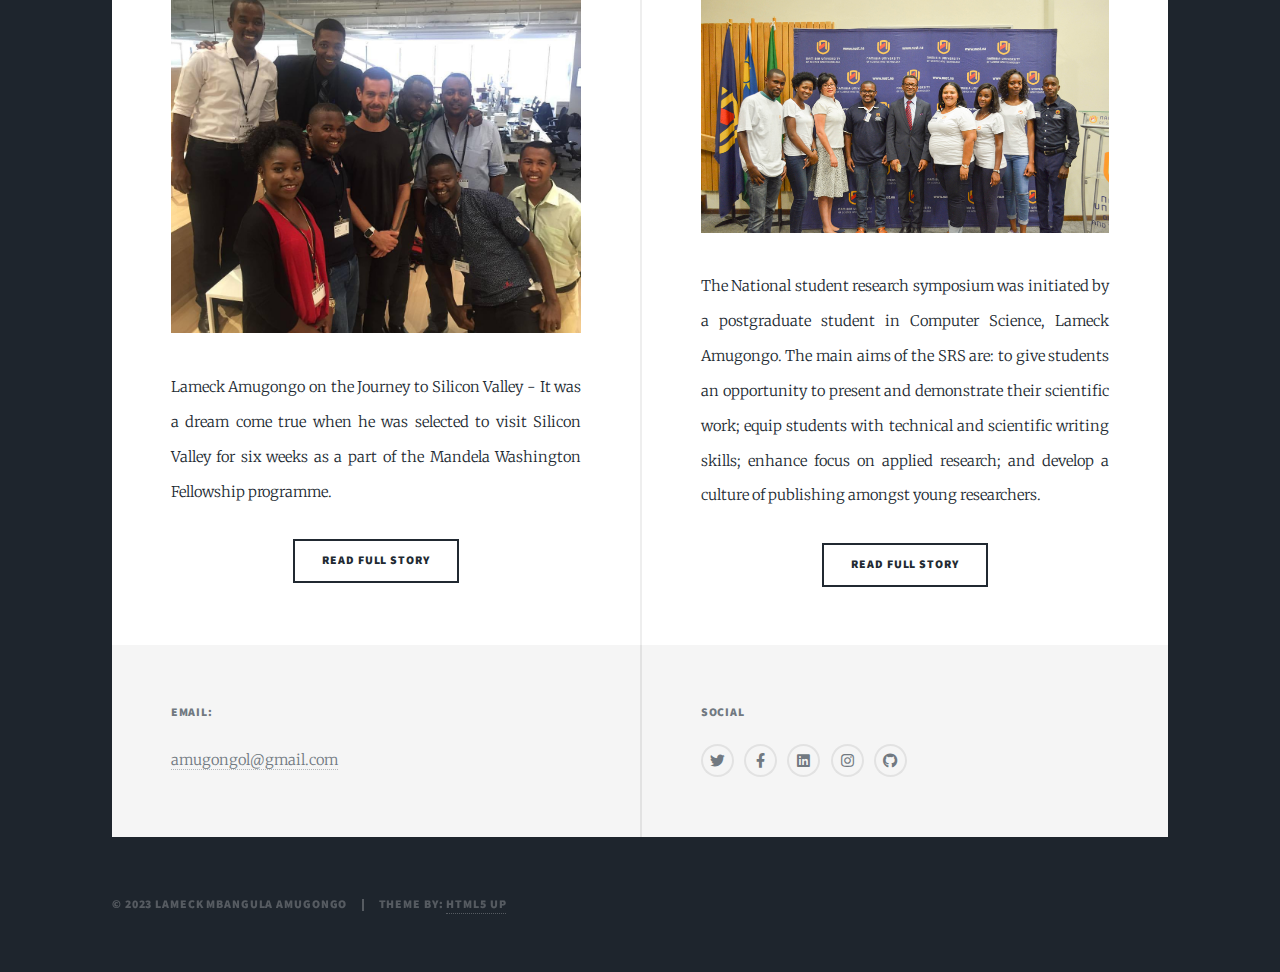
==== commit ea4566fa: "Added new article" ====
--- a/index.html
+++ b/index.html
@@ -142,7 +142,7 @@
 
 				<!-- Copyright -->
 					<div id="copyright">
-						<ul><li> &copy; 2022 Lameck Mbangula Amugongo </li><li>Theme by: <a href="https://html5up.net">HTML5 UP</a></li></ul>
+						<ul><li> &copy; 2023 Lameck Mbangula Amugongo </li><li>Theme by: <a href="https://html5up.net">HTML5 UP</a></li></ul>
 					</div>
 
 			</div>
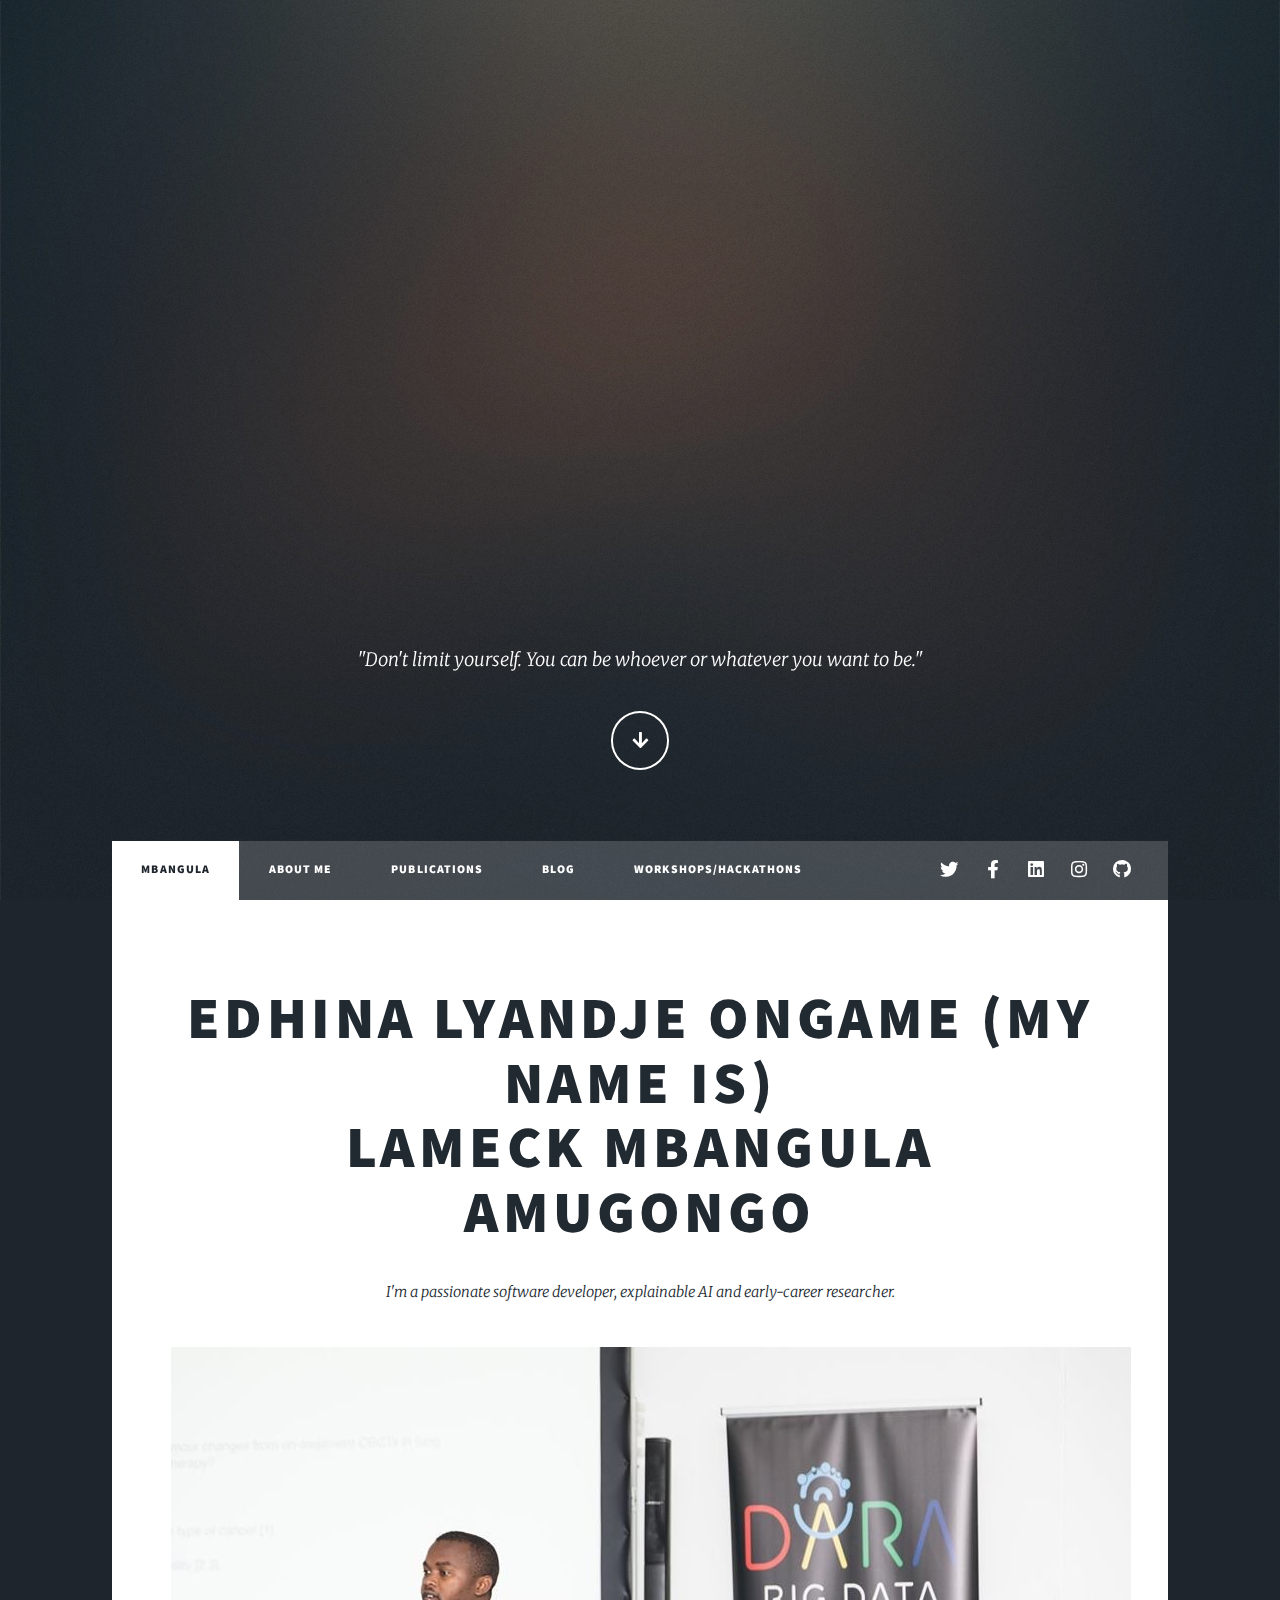
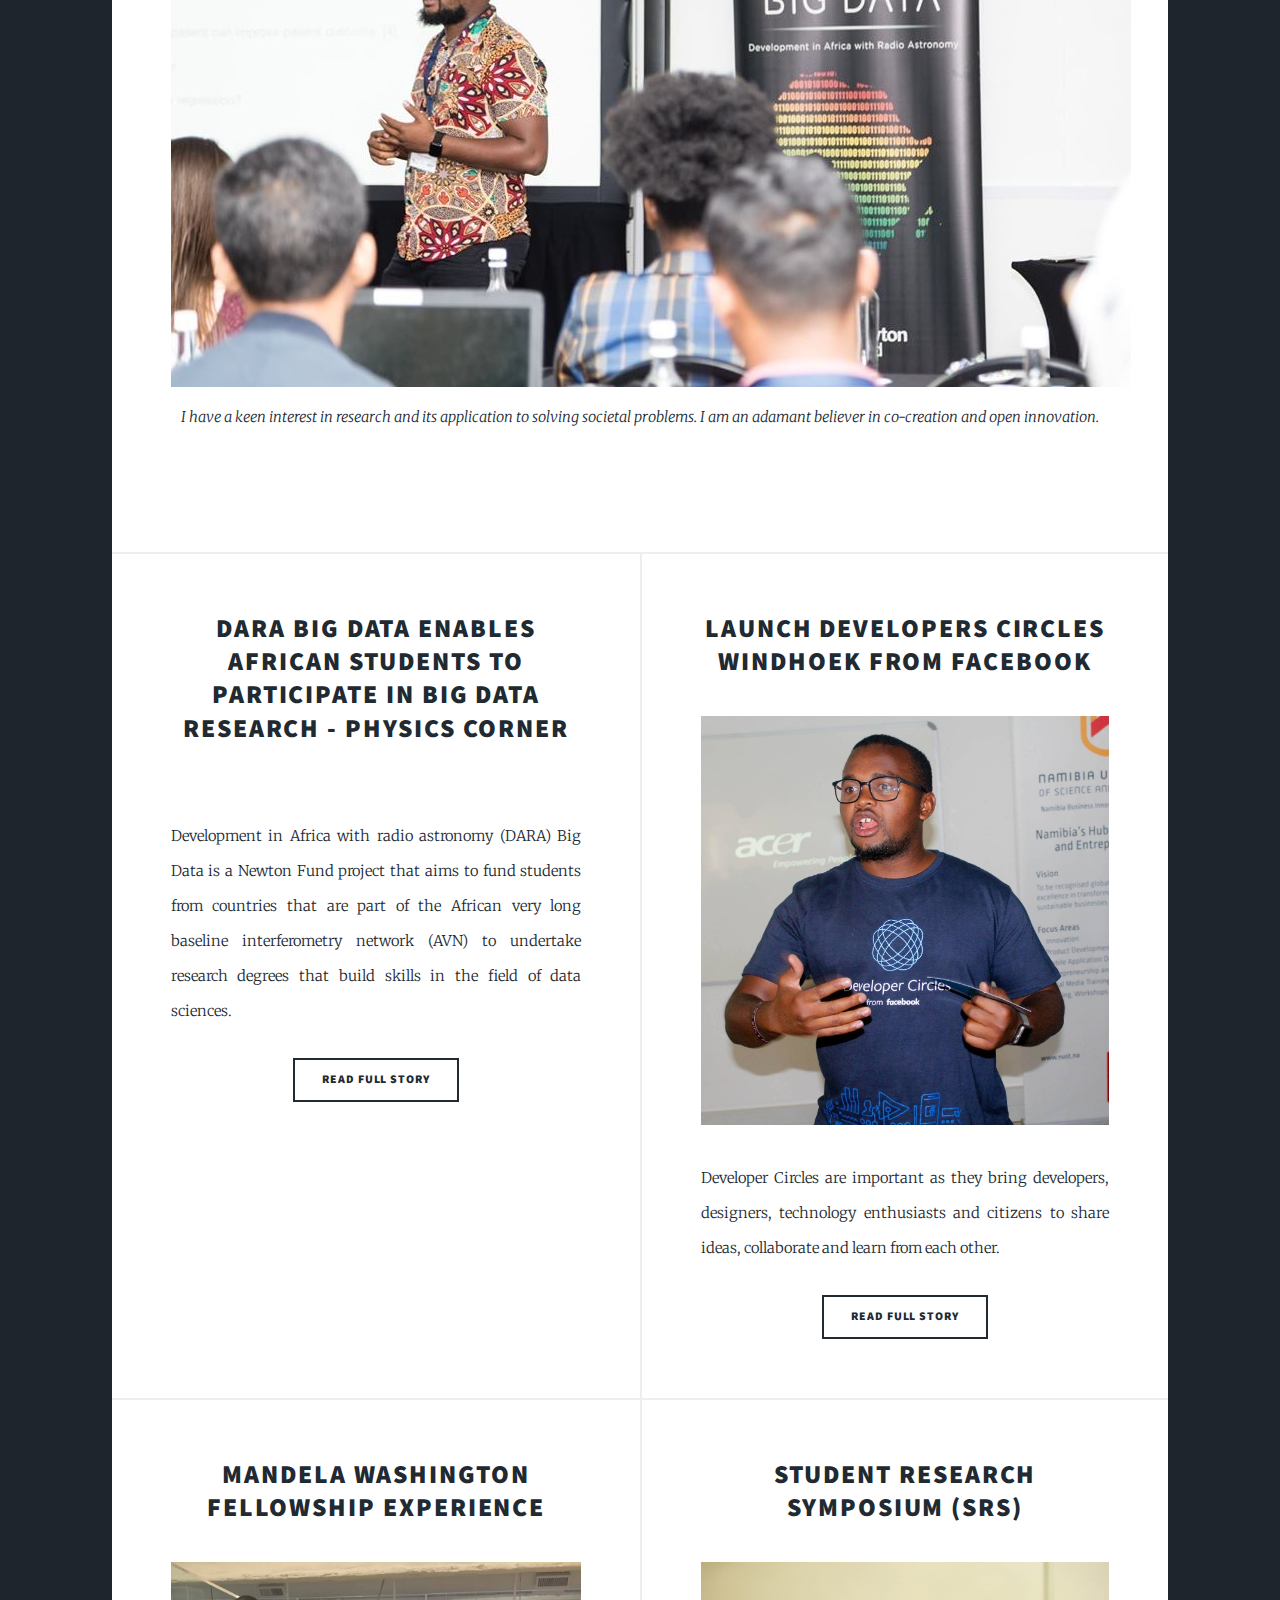
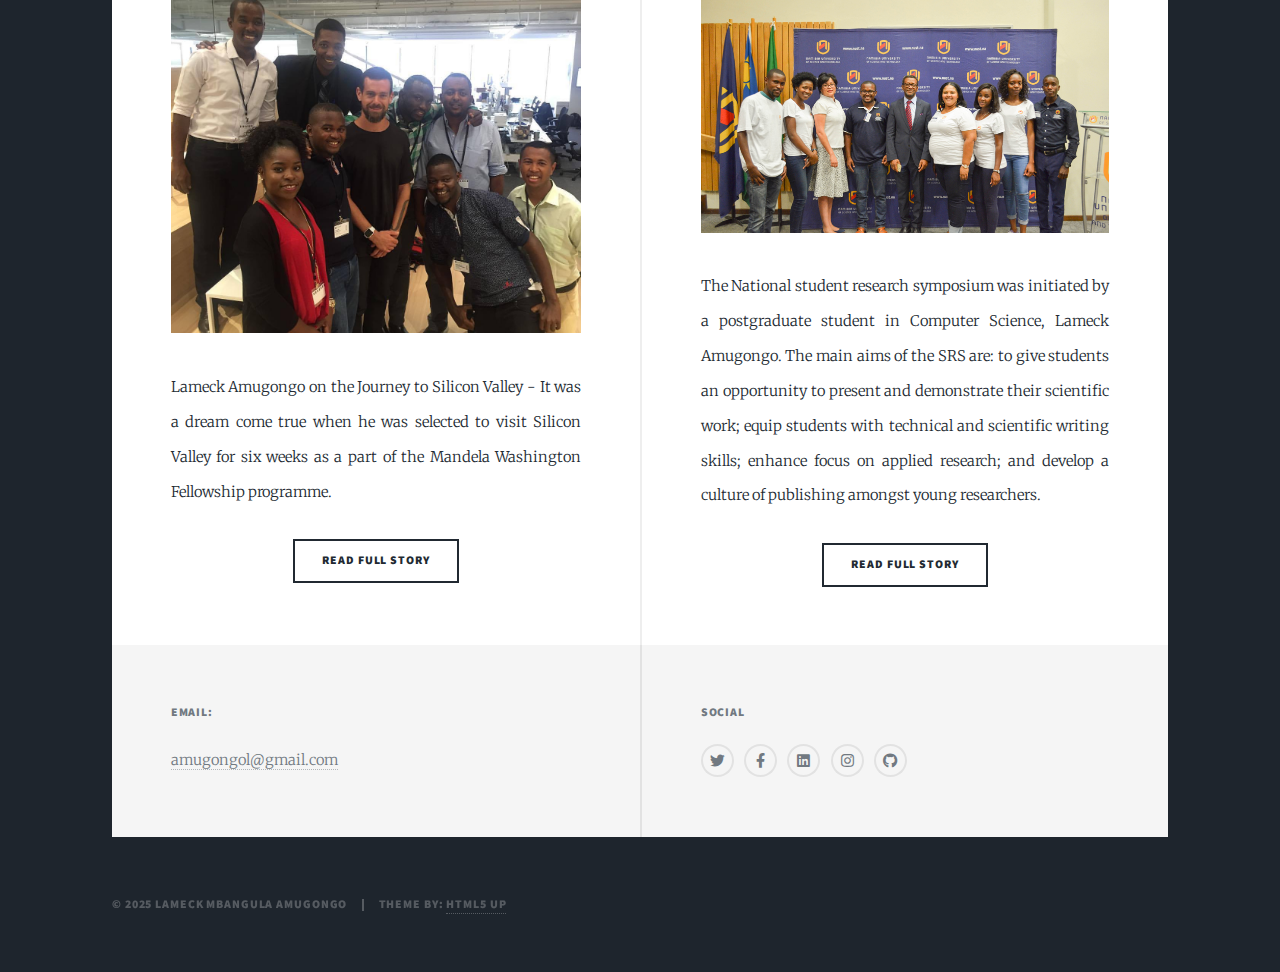
==== commit 1915e51c: "update date change" ====
--- a/index.html
+++ b/index.html
@@ -142,7 +142,7 @@
 
 				<!-- Copyright -->
 					<div id="copyright">
-						<ul><li> &copy; 2023 Lameck Mbangula Amugongo </li><li>Theme by: <a href="https://html5up.net">HTML5 UP</a></li></ul>
+						<ul><li> &copy; 2025 Lameck Mbangula Amugongo </li><li>Theme by: <a href="https://html5up.net">HTML5 UP</a></li></ul>
 					</div>
 
 			</div>
